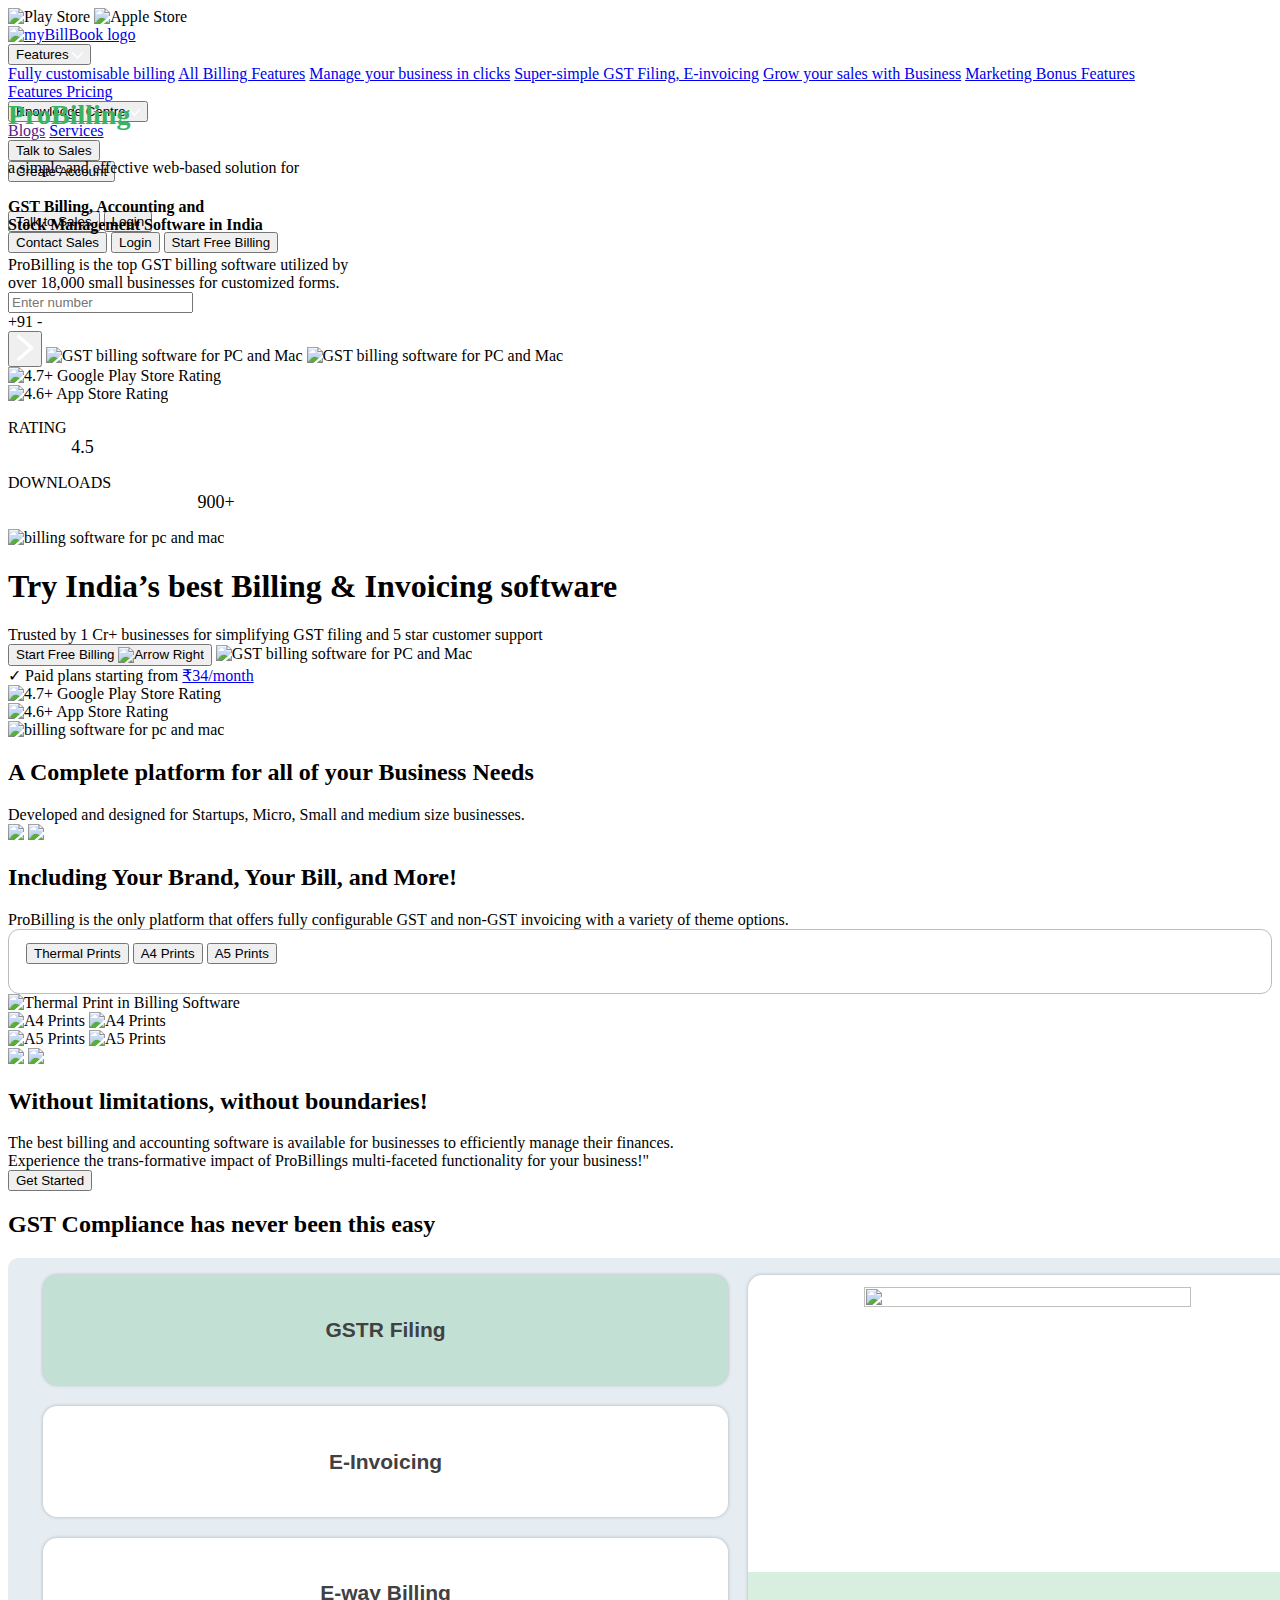
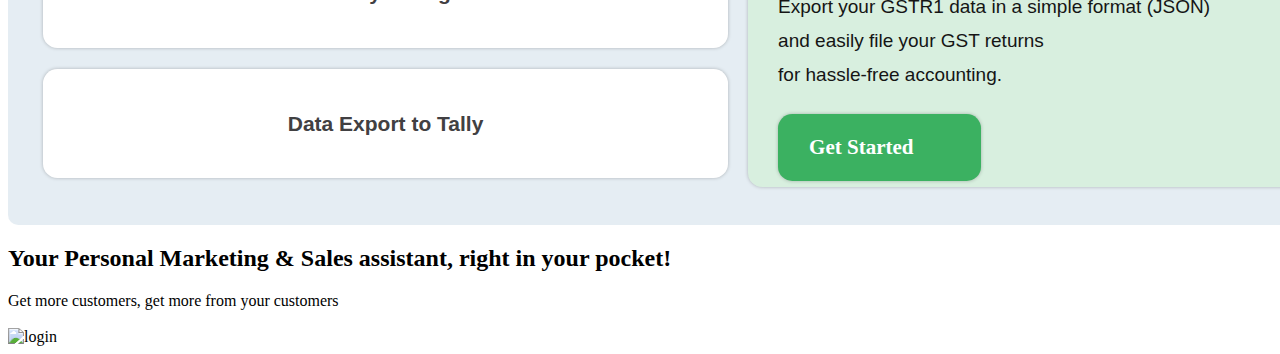
==== index.html @ 488f20be "fks" ====
<!DOCTYPE html>
<html lang="en">

<head>
  <script src="/static-assets/scripts/login-redirect.js"></script>
  <script type="module" src="/static-assets/scripts/landing-page-v2-script.js"></script>
  <script type="module" src="/static-assets/scripts/footer-v2-script.js"></script>
  <meta charset="utf-8" />
  <link rel="manifest" href="/static-assets/pwa-manifest.json" />
  <meta http-equiv="X-UA-Compatible" content="IE=edge" />
  <title>Promunim Billing </title>
  <meta name="description"
    content="Best GST Billing Software in India for Small Businesses. 1Cr+ Businesses created GST invoices with myBillBook GST invoicing software. Free Online Billing Software built for Bharat." />
  <meta name="google-site-verification" content="IKz7JJ_CT1ei3Myf6lYTJWq27xTfjzUxspXcVS-kMnQ" />
  <meta name="keywords"
    content="billing software, billing software free, billing software for pc, best billing software in India, online billing software, invoicing software, gst invoicing software, gst billing software, tally alternative" />
  <meta name="viewport" content="width=device-width, initial-scale=1" />
  <link rel="canonical" href="index.html" />
  <link rel="preconnect" href="https://cdn.branch.io" />
  <link rel="preconnect" href="https://cdn.amplitude.com" />
  <link rel="preconnect" href="https://cdn.rudderlabs.com" />
  <link rel="preconnect" href="https://fonts.googleapis.com" />
  <script type="text/javascript">
    // amplitude.getInstance().init("API_KEY");
  </script>

<!-- <link rel="stylesheet" href="https://cdn.jsdelivr.net/npm/bootstrap@4.4.1/dist/css/bootstrap.min.css" integrity="sha384-Vkoo8x4CGsO3+Hhxv8T/Q5PaXtkKtu6ug5TOeNV6gBiFeWPGFN9MuhOf23Q9Ifjh" crossorigin="anonymous"> -->
  <link rel="icon" type="image/x-icon" href="/static-assets/favicon.png" />
  <script src="https://js.pusher.com/5.1/pusher.min.js" async></script>
  <script>
    var domain = window.location.host;
    if (domain == "niobooks.in") {
      document.head.insertAdjacentHTML(
        "beforeEnd",
        '<meta name="robots" content="noindex" />'
      );
    }
  </script> 
  <link rel="stylesheet" href="static-assets/styles/landing-page-styles.css" />
  <link rel="stylesheet" href="static-assets/styles/common.css" />
  
  <!-- Start VWO Async SmartCode -->
  <link rel="preconnect" href="" />
  <!-- End VWO Async SmartCode -->
</head>

<body onload="bodyload()" id="page-container" class="landing-page-v2">
  <div id="accounting-container-v2">
    <div class="mobile-floating-cta">
      <a id="playstore-link-ab-test-mobile" class="mobile-cta-links" target="_blank"
        onclick="ctaAppDownload(); showLoginEvent('Playstore', '', 'main', 'sticky_button')">
        <img src="\assets\img\pngegg-01.png" alt="Play Store" />
      </a>
      <a class="mobile-cta-links" target="_blank"
        onclick="ctaAppDownload(); showLoginEvent('appstore', '', 'main', 'sticky_button')">
        <img width="10" src="\assets\img\pngegg-02 (1).png" alt="Apple Store" />
      </a>
    </div>

    <!-- ************header*************** -->

    <div id="header" class="header-container">

      <div class="header-section d-flex justify-content-space-between align-items-center">
        <div class="header-options">
          <div class="cursor-pointer d-flex align-items-center" onclick="navigateToHome()">
            <a href="index.html">
              <img src="\assets\img\Logo-01.png" alt="myBillBook logo" height="52px" width="126" />
            </a>
          </div>
          <div class="header-options-divider"></div>
          <div class="header-options-container" id="hamburger-container">
            <div class="dropdown d-sm-none">
              <button class="dropdown-btn">
                <span>Features</span>
                <svg width="11" height="7" viewBox="0 0 11 7" fill="none" xmlns="http://www.w3.org/2000/svg">
                  <path
                    d="M5.51342 5.12231C5.7128 4.89453 5.906 4.67051 6.10206 4.45025C7.18369 3.23345 8.26437 2.01665 9.34886 0.803614C9.53778 0.592487 9.74097 0.398014 9.93798 0.196557C9.96368 0.170233 9.99413 0.149819 10.0213 0.125107C10.1973 -0.0360586 10.3881 -0.0274631 10.5813 0.0713851C10.9087 0.238997 11.0591 0.589801 10.9787 0.976061C10.9606 1.06363 10.9211 1.13347 10.8669 1.19686C10.4657 1.66639 10.0703 2.14236 9.66388 2.60598C8.89203 3.48595 8.11733 4.36269 7.33787 5.23406C6.90246 5.72078 6.45753 6.19621 6.01307 6.67273C5.92694 6.76513 5.82844 6.84625 5.72755 6.91877C5.55481 7.04341 5.37494 7.01816 5.21981 6.88708C5.05992 6.7517 4.91097 6.59752 4.76822 6.43904C3.8184 5.38018 2.86953 4.32132 1.92542 3.25602C1.40102 2.66454 0.886134 2.06178 0.369823 1.46117C0.277507 1.35373 0.19899 1.23124 0.114286 1.11574C-0.0398932 0.90676 -0.024189 0.680053 0.0790729 0.459794C0.205176 0.190647 0.405515 0.0294816 0.681038 0.00262068C0.79001 -0.00812369 0.886134 0.0359282 0.96608 0.109527C1.145 0.274453 1.32678 0.437231 1.49143 0.619348C2.3161 1.53369 3.13601 2.45341 3.95592 3.37259C4.46033 3.93828 4.96189 4.5072 5.46488 5.0745C5.4763 5.08739 5.4901 5.09921 5.51342 5.12231Z"
                    fill="white" />
                </svg>

              </button>
              <div class="dropdown-menu">
                <a class="dropdown-item header-link cursor-pointer" href="#"
                  onclick="navLinkClicked(2); pushEvent('header','Customised Invoices', 'Features')">Fully customisable
                  billing</a>
                <a class="dropdown-item header-link cursor-pointer" href="#"
                  onclick="featureClicked('feature-biling'); navLinkClicked(4);  pushEvent('header','All-in-one Billing', 'Features')">All
                  Billing Features</a>
                <a class="dropdown-item header-link cursor-pointer" href="#"
                  onclick="featureClicked('feature-inventory-management'); navLinkClicked(4);  pushEvent('header','Inventory Management', 'Features')">Manage
                  your business in clicks</a>
                <a class="dropdown-item header-link cursor-pointer" href="#"
                  onclick="featureClicked('feature-business-management'); navLinkClicked(4); pushEvent('header','Business Management', 'Features')">Super-simple
                  GST Filing, E-invoicing</a>
                <a class="dropdown-item header-link cursor-pointer" href="#"
                  onclick="navLinkClicked(5); pushEvent('header','e-Invoicing & e-Way Billing', 'Features')">Grow your
                  sales with Business</a>
                <a class="dropdown-item header-link cursor-pointer" href="#"
                  onclick="navLinkClicked(6); pushEvent('header','Online Marketing', 'Features')">Marketing Bonus
                  Features</a>

              </div>
            </div>
            <a href="#" class="header-link cursor-pointer dropdown-btn d-md-none"
              onclick="navLinkClicked(4); pushEvent('d_landing_click','Features');">
              Features
            </a>
            <a href="https://staging.promunim.com/pricing" class="header-link cursor-pointer dropdown-btn">Pricing</a>
            <div class="dropdown">
              <button class="dropdown-btn">
                <span>Knowledge Centre</span>
                <svg width="11" height="7" viewBox="0 0 11 7" fill="none" xmlns="http://www.w3.org/2000/svg">
                  <path
                    d="M5.51342 5.12231C5.7128 4.89453 5.906 4.67051 6.10206 4.45025C7.18369 3.23345 8.26437 2.01665 9.34886 0.803614C9.53778 0.592487 9.74097 0.398014 9.93798 0.196557C9.96368 0.170233 9.99413 0.149819 10.0213 0.125107C10.1973 -0.0360586 10.3881 -0.0274631 10.5813 0.0713851C10.9087 0.238997 11.0591 0.589801 10.9787 0.976061C10.9606 1.06363 10.9211 1.13347 10.8669 1.19686C10.4657 1.66639 10.0703 2.14236 9.66388 2.60598C8.89203 3.48595 8.11733 4.36269 7.33787 5.23406C6.90246 5.72078 6.45753 6.19621 6.01307 6.67273C5.92694 6.76513 5.82844 6.84625 5.72755 6.91877C5.55481 7.04341 5.37494 7.01816 5.21981 6.88708C5.05992 6.7517 4.91097 6.59752 4.76822 6.43904C3.8184 5.38018 2.86953 4.32132 1.92542 3.25602C1.40102 2.66454 0.886134 2.06178 0.369823 1.46117C0.277507 1.35373 0.19899 1.23124 0.114286 1.11574C-0.0398932 0.90676 -0.024189 0.680053 0.0790729 0.459794C0.205176 0.190647 0.405515 0.0294816 0.681038 0.00262068C0.79001 -0.00812369 0.886134 0.0359282 0.96608 0.109527C1.145 0.274453 1.32678 0.437231 1.49143 0.619348C2.3161 1.53369 3.13601 2.45341 3.95592 3.37259C4.46033 3.93828 4.96189 4.5072 5.46488 5.0745C5.4763 5.08739 5.4901 5.09921 5.51342 5.12231Z"
                    fill="white" />
                </svg>
              </button>
              <div class="dropdown-menu" id="knowledge-center-menu">
                <a class="dropdown-item header-link cursor-pointer" href="">Blogs</a>
                <a class="dropdown-item header-link cursor-pointer"
                  href="https://staging.promunim.com/services">Services</a>
              </div>
            </div>
            <div class="mobile-cta">
              <a href="talk-to-sales.html"> <button>
                  Talk to Sales
                </button></a>
            </div>
            <div class="mobile-cta">
              <button class="create-account-button" onclick="navigateToCreateAccount()">
                Create Account
              </button>
            </div>
          </div>
        </div>
        <div class="header-options-hamburger" onclick="onClickHamburger()">
          <svg xmlns="http://www.w3.org/2000/svg" width="25" height="25" fill="white" class="bi bi-card-list"
            viewBox="0 0 16 16">
            <path
              d="M14.5 3a.5.5 0 0 1 .5.5v9a.5.5 0 0 1-.5.5h-13a.5.5 0 0 1-.5-.5v-9a.5.5 0 0 1 .5-.5zm-13-1A1.5 1.5 0 0 0 0 3.5v9A1.5 1.5 0 0 0 1.5 14h13a1.5 1.5 0 0 0 1.5-1.5v-9A1.5 1.5 0 0 0 14.5 2z" />
            <path
              d="M5 8a.5.5 0 0 1 .5-.5h7a.5.5 0 0 1 0 1h-7A.5.5 0 0 1 5 8m0-2.5a.5.5 0 0 1 .5-.5h7a.5.5 0 0 1 0 1h-7a.5.5 0 0 1-.5-.5m0 5a.5.5 0 0 1 .5-.5h7a.5.5 0 0 1 0 1h-7a.5.5 0 0 1-.5-.5m-1-5a.5.5 0 1 1-1 0 .5.5 0 0 1 1 0M4 8a.5.5 0 1 1-1 0 .5.5 0 0 1 1 0m0 2.5a.5.5 0 1 1-1 0 .5.5 0 0 1 1 0" />
          </svg>
        </div>
        <div class="header-actions" id="headerActions">
          <a href="https://webdeveloperkomal.github.io/promunim-billing1/talktosale.html"> <button onclick="bookDemo()"
              class="header-btn trial-button">
              Talk to Sales
            </button></a>
          <a href="https://webdeveloperkomal.github.io/promunim-billing1/login.html"> <button
              class="header-btn login-button"
              onclick="showLogin(false); showLoginEvent('Login/Register', 'login',trackingEventAttributeType, 'login')">
              Login
            </button></a>
        </div>
        <div class="header-actions-ab" id="headerActionsAB">
          <button onclick="bookDemo()" class="header-btn empty-button">
            Contact Sales
          </button>
          <button class="header-btn empty-button"
            onclick="showLogin(false); showLoginEvent('Login/Register', 'login',trackingEventAttributeType, 'login')">
            Login
          </button>
          <button class="header-btn login-button" onclick="navigateToCreateAccount()">
            Start Free Billing
          </button>
        </div>
      </div>
    </div>
    <!-- ************header*************** -->

    <div id="body" class="main-content">
      <!-- Hero -->
      <section id="hero" class="section-container hero-section">
        <div class="hero-container">
          <div class="hero-container-column-1" id="heroContainerColumn1">
            <p style="color: #3BB161; font-size: 28px; font-weight: 700; margin-top: -154px;"> ProBilling</p>
            <div class="gst-billing1"> a simple and effective web-based solution for</div>
            <!-- <div class="simple-smart1"> </div> -->
            <h4 class="gst-billing">
              GST Billing, Accounting and <br>
              Stock Management Software in India
            </h4>
            <div class="small-business">
              <span class=" gst-billing2">ProBilling is the top GST billing software utilized by <br>
                over 18,000 small businesses for customized forms.
            </div>
            <div class="input-button-container">
              <input type="number" class="form-control" placeholder="Enter number" maxlength="10" id="phone_number_1" />
              <div class="country-code-placeholder">+91 -</div>
              <button class="log-reg-btn">

                <svg width="18" height="27" viewBox="0 0 18 27" fill="none" xmlns="http://www.w3.org/2000/svg">
                  <path
                    d="M13.1027 13.7877C12.5532 13.3196 12.0128 12.866 11.4815 12.4057C8.54618 9.86621 5.61088 7.32898 2.68466 4.7828C2.17536 4.33926 1.70623 3.86221 1.22025 3.39967C1.15675 3.33934 1.1075 3.26784 1.04789 3.20416C0.659109 2.79078 0.679844 2.34277 0.918297 1.88917C1.32263 1.12052 2.16888 0.767471 3.10065 0.956283C3.31189 0.998738 3.48036 1.09147 3.63328 1.21883C4.76593 2.16066 5.91413 3.08908 7.03253 4.0432C9.15527 5.85535 11.2702 7.6742 13.3723 9.50423C14.5464 10.5265 15.6933 11.5711 16.8428 12.6146C17.0657 12.8168 17.2614 13.0481 17.4363 13.2849C17.737 13.6905 17.6761 14.1128 17.3598 14.477C17.0333 14.8524 16.6613 15.2021 16.279 15.5373C13.7247 17.7673 11.1705 19.995 8.60061 22.2116C7.17378 23.4428 5.71974 24.6517 4.27089 25.8639C4.0117 26.0806 3.71622 26.265 3.4376 26.4638C2.93348 26.8258 2.38659 26.7889 1.85526 26.5465C1.20599 26.2504 0.817214 25.7801 0.752417 25.1332C0.726498 24.8773 0.832765 24.6517 1.01031 24.464C1.40816 24.0439 1.80083 23.6171 2.24015 23.2305C4.44584 21.2944 6.66448 19.3694 8.88183 17.4444C10.2465 16.2601 11.6188 15.0826 12.9874 13.9017C13.0185 13.8748 13.047 13.8424 13.1027 13.7877Z"
                    fill="white" />
                </svg>

              </button>
              <img class="hero-mobile-web1" src="\assets\img\Group 34.png" alt="GST billing software for PC and Mac" />
              <img class="hero-mobile-web" src="\assets\img\0c49577caf3809c0fc7234f16ac79a0e.png"
                alt="GST billing software for PC and Mac" />
            </div>
            <div class="ratings">
              <img width="110" src="\assets\img\pngegg-02 (1).png" alt="4.7+ Google Play Store Rating">
              <div class="ratings-divider"></div>
              <img width="110" src="\assets\img\pngegg-01.png" alt="4.6+ App Store Rating">

              <!-- <div class="ratings-divider"></div>
                <img width="120" src="/static-assets/images/landing-page-v2/iso-certified.png" alt="ISO Certified Billing App" > -->
            </div>

            <div class="ratings1">
              <p>RATING <br> <span style="font-size: 18px; margin-left: 5%; color:  black; margin-top: 20px;">4.5</span>
              </p>
              <div class="ratings1-divider"></div>
              <div id="verticle-line"></div>
              <p>DOWNLOADS <br> <span style="font-size: 18px; color: black; margin-left: 15%;">900+</span></p>
            </div>
            <img class="hero-mobile-img" src="\assets\img\0c49577caf3809c0fc7234f16ac79a0e.png"
              alt="billing software for pc and mac" />
          </div>

          <div class="hero-container-column-1-ab" id="heroContainerColumn1AB">
            <h1 class="gst-billing">
              Try India’s best Billing & Invoicing software
            </h1>
            <div class="small-business">
              <span class="color-brand">Trusted by <span class="color-brand text-semi-bold">1 Cr+ businesses</span> for
                simplifying GST filing and <span class="color-brand text-semi-bold">5 star</span> customer support
              </span>
            </div>
            <div class="input-button-container">
              <button id="main-cta-hero-section" class="log-reg-btn" onclick="
                    showLogin(true, 'phone_number_1');
                    showLoginEvent('Login/Register', 'first_fold',trackingEventAttributeType, 'first_fold')
                  ">
                Start Free Billing
                <img src="/static-assets/icons/ic-arrow-narrow-right.svg" width="20" height="20" alt="Arrow Right" />
              </button>
              <img class="hero-mobile-web" src="\assets\img\Group 34.png" alt="GST billing software for PC and Mac" />
            </div>
            <span class="pricing-plan-cta-text">✓ Paid plans starting from <a
                href="\assets\img\0c49577caf3809c0fc7234f16ac79a0e.png">₹34/month</a></span>
            <div class="ratings">
              <img width="110" src="\assets\img\pngegg-02 (1).png" alt="4.7+ Google Play Store Rating">
              <div class="ratings-divider"></div>
              <img width="110" src="\assets\img\pngegg-01.png" alt="4.6+ App Store Rating">
              <!-- <div class="ratings-divider"></div>
                <img width="120" src="/static-assets/images/landing-page-v2/iso-certified.png" alt="ISO Certified Billing App" > -->
            </div>
            <img class="hero-mobile-img" src="\assets\img\0c49577caf3809c0fc7234f16ac79a0e.png"
              alt="billing software for pc and mac" />
          </div>
        </div>
      </section>

      <!-- Super Power Section -->
      <section id="super-power" class="section-container super-power-section">
        <div class="super-power-container">
          <div class="super-power-container-header-container">
            <h2 class="super-power-container-header">
              <span class="color-brand">A Complete platform for all of your Business Needs</span>
            </h2>
            <!-- <h2 class="super-power-container-header">
                <span class="color-brand">All</span> your business needs
              </h2> -->
            <div class="super-power-container-sub-header">
              Developed and designed for Startups, Micro, Small and medium size businesses.
            </div>
          </div>
        </div>

        <!-- <section id="hero" class="section-container hero-section"> -->
        <div class="div01">
          <img  loading="lazy" src="\assets\img\screen mockup 3.png" class="img" />

          <img loading="lazy" src="\assets\img\Rectangle.png" class="img1" />
          <style>

          </style>

        </div>


   

        <!-- </section> -->

        <!-- <div class="super-power-video-container" onclick="unmuteVideoIfPossible()">
            <video 
              id="super-power-video"
              loop
              type="video/mp4"
              preload="none"
              playsinline
              muted
            ></video>
            <div id="super-power-video-intersector"></div>
            <div class="super-power-video-overlay"></div>
            <div class="super-power-video-control">
              <img height="24" width="24" id="super-power-video-control-vol" src="\assets\img\0c49577caf3809c0fc7234f16ac79a0e.png" alt="mute" onclick="onClickVolumeControl(); event.stopPropagation();" loading="lazy">
              <img class="super-power-video-control-play" src="\assets\img\0c49577caf3809c0fc7234f16ac79a0e.png" alt="Play" onclick="videoPlayClick()" loading="lazy">
              <img class="super-power-video-control-pause" src="/static-assets/images/landing-page-v2/pause.webp" alt="Pause" onclick="videoPauseClick()" loading="lazy">
            </div>
          </div> -->
      </section>

      <section id="super-power" class="section-container super-power-section1">
        <div class="super-power-container">
          <div class="super-power-container-header-container">
            <h2 class="super-power-container-header">
              <span class="color-brand">Including Your Brand, Your Bill, and More!</span>
            </h2>
            <!-- <h2 class="super-power-container-header">
                <span class="color-brand">All</span> your business needs
              </h2> -->
            <div class="super-power-container-sub-header">ProBilling is the only platform that offers fully configurable GST and non-GST invoicing with a variety of 
              theme options.</div>
          </div>
        </div>
        <div class="div02">
          <div class="prints">
          <div style="border: 1px solid #bdbcbc; padding-left: 17px; padding-top: 1%;  height: 50px;  border-radius: 11px; background-color: #ffffff;">
            <button class="btn1" onclick="toggleDocument('thermalPrints')">Thermal Prints</button>
            <button class="btn1" onclick="toggleDocument('a4Prints')">A4 Prints</button>
            <button class="btn1" onclick="toggleDocument('a5Prints')">A5 Prints</button>
          </div>
         <div id="thermalPrints" class="document-container">
          <img data-platform="desktop" class="prints-img1" src="\assets\img\Frame 49.png" alt="Thermal Print in Billing Software"  />
        </div>

        <div id="a4Prints" class="row  document-container">
          <img data-platform="desktop" class="prints-img2" src="\assets\img\image 1.png" alt="A4 Prints"  />
          <img data-platform="desktop" class="prints-img3" src="\assets\img\image 1.png" alt="A4 Prints"  />
        </div>

        <div id="a5Prints" class="document-container">
          <img data-platform="desktop" class="prints-img4" src="\assets\img\Frame 50.png" alt="A5 Prints"  />
          <img data-platform="desktop" class="prints-img5" src="\assets\img\Frame 50.png" alt="A5 Prints"  />
        </div>
        </div>
          <img  loading="lazy" src="\assets\img\circleLeft.png" class="img01" />
          <img loading="lazy" src="\assets\img\circleRight.png" class="img02" />
        </div>
      </section>

      <section id="super-power" class="section-container super-power-section1">
        
        <div class="boundaries">
          <div class="super-power-container-boundaries">
            <div class="super-power-container-header-container-boundaries">
              <h2 class="super-power-container-header-boundaries">
                <span class="color-brand">Without limitations, without boundaries!</span>
              </h2>
              <div class="super-power-container-sub-header-boundaries">The best billing and accounting software is available for businesses to efficiently manage their finances. <br> Experience the trans-formative impact of ProBillings multi-faceted functionality for your business!"</div>
              <div class="super-power-container-sub-header-boundaries"></div>
            </div>
          </div>
          <button class="boundaries-btn">Get Started 
            
          </button>
       </div>
      </section>
    
      <section id="super-power" class="section-container super-power-section1">
        <div class="super-power-container">
          <div class="super-power-container-header-container">
            <h2 class="super-power-container-header">
              <span class="color-brand" style="margin-top: -50px;">GST Compliance has never been this easy</span>
            </h2>
          </div>
        </div>
         <div class="Compliance">
        <div class="Compliance-2">
          <div class="Compliance-3">
            <div class="column">
              <div class="Compliance-4">
                <div onclick="showDiv(1)"  class="Compliance-5">GSTR Filing</div>
                <div onclick="showDiv(2)" class="Compliance-6">E-Invoicing</div>
                <div onclick="showDiv(3)" class="Compliance-7">E-way Billing</div>
                <div onclick="showDiv(4)" class="Compliance-8">Data Export to Tally</div>
              </div>
            </div>


            <div class="column-2" id="div1">
              <div class="Compliance-9">
                <img
                  loading="lazy"
                  src="\assets\img\image 1.png"
                  class="Compliance-img"
                />
                <div class="Compliance-10">
                  <div class="Compliance-11">
                    Export your GSTR1 data in a simple format (JSON) and easily file
                    your GST returns
                    <br />
                    for hassle-free accounting.
                  </div>
                  <div class="Compliance-12">
                    <div class="dCompliance iv-13">Get Started</div>
                    <img
                      loading="lazy"
                      src="https://cdn.builder.io/api/v1/image/assets/TEMP/bfe12396fefa1389ddc973f446f825ae4291f4cb1e17a5c5c35fc3f4c39a58f7?"
                      class="Compliance-img2"
                    />
                  </div>
                </div>
              </div>
            </div>


            <div class="column-2" id="div2" style="display: none;">
              <div class="Compliance-9">
                <img
                  loading="lazy"
                  src="\assets\img\Screenshot 2024-04-25 182918.png"
                  class="Compliance-img"
                />
                <div class="Compliance-10">
                  <div class="Compliance-11">
                  Efficiently generate e-Invoices in a single click with automatic GATR1 reconciliation ,
                   and conveniently cancel e-Invoices directly through myBillBook for seamless e-Invoicing.
                  </div>
                  <div class="Compliance-12">
                    <div class="dCompliance iv-13">Get Started</div>
                    <img
                      loading="lazy"
                      src="https://cdn.builder.io/api/v1/image/assets/TEMP/bfe12396fefa1389ddc973f446f825ae4291f4cb1e17a5c5c35fc3f4c39a58f7?"
                      class="Compliance-img2"
                    />
                  </div>
                </div>
              </div>
            </div>


            <div class="column-2" id="div3" style="display: none;">
              <div class="Compliance-9">
                <img
                  loading="lazy"
                  src="\assets\img\Frame 491.png"
                  class="Compliance-img"
                />
                <div class="Compliance-10">
                  <div class="Compliance-11">
                    Easily generate and download E-way bills in less then  30 seconds by adding vehicle details for smooth transportation.
                   
                  </div>
                  <div class="Compliance-12">
                    <div class="dCompliance iv-13">Get Started</div>
                    <img
                      loading="lazy"
                      src="https://cdn.builder.io/api/v1/image/assets/TEMP/bfe12396fefa1389ddc973f446f825ae4291f4cb1e17a5c5c35fc3f4c39a58f7?"
                      class="Compliance-img2"
                    />
                  </div>
                </div>
              </div>
            </div>


            <div class="column-2" id="div4" style="display: none;">
              <div class="Compliance-9">
                <img
                  loading="lazy"
                  src="\assets\img\Screenshot 2024-04-25 183006.png"
                  class="Compliance-img"
                />
                <div class="Compliance-10">
                  <div class="Compliance-11">
                    Export your GSTR1 data in a simple format (JSON) and easily file
                    your GST returns
                    <br />
                    for hassle-free accounting.
                  </div>
                  <div class="Compliance-12">
                    <div class="dCompliance iv-13">Get Started</div>
                    <img
                      loading="lazy"
                      src="https://cdn.builder.io/api/v1/image/assets/TEMP/bfe12396fefa1389ddc973f446f825ae4291f4cb1e17a5c5c35fc3f4c39a58f7?"
                      class="Compliance-img2"
                    />
                  </div>
                </div>
              </div>
            </div>


          </div>
        </div>
        </div>
      </section>
      <style>
        .Compliance{
          border-radius: 10px;
          background-color: rgba(0, 76, 140, 0.1);
          display: flex;
          margin-top: 0px;
          width: 100%;
          max-width: 1316px;
          flex-direction: column;
          padding: 17px 35px 38px;
        }
        @media (max-width: 991px) {
          .Compliance  {
            max-width: 100%;
            margin-top: 40px;
            padding: 0 20px;
          }
        }
        .Compliance-2 {
        }
        @media (max-width: 991px) {
          .Compliance-2 {
            max-width: 100%;
          }
        }
        .Compliance-3 {
          gap: 20px;
          display: flex;
        }
        @media (max-width: 991px) {
          .Compliance-3 {
            flex-direction: column;
            align-items: stretch;
            gap: 0px;
          }
        }
        .column {
          display: flex;
          flex-direction: column;
          line-height: normal;
          width: 23%;
          margin-left: 0px;
        }
        @media (max-width: 991px) {
          .column {
            width: 100%;
          }
        }
        .Compliance-4 {
          display: flex;
          flex-grow: 1;
          flex-direction: column;
          font-size: 21px;
          color: #414042;
          font-weight: 600;
          text-align: center;
          line-height: 150%;
        }
        @media (max-width: 991px) {
          .Compliance-4 {
            margin-top: 21px;
          }
        }
        .Compliance-5 {
          font-family: Comfortaa, sans-serif;
          border-radius: 14.317px;
          box-shadow: 0px 0px 3.818px 0px rgba(0, 0, 0, 0.25);
          background-color: rgba(59, 177, 97, 0.2);
          align-items: center;
          justify-content: center;
          padding: 39px 60px;
        }
        @media (max-width: 991px) {
          .Compliance-5 {
            padding: 0 20px;
          }
        }
        .Compliance-6 {
          font-family: Comfortaa, sans-serif;
          border-radius: 14.317px;
          box-shadow: 0px 0px 3.818px 0px rgba(0, 0, 0, 0.25);
          background-color: #fff;
          margin-top: 21px;
          align-items: center;
          white-space: nowrap;
          justify-content: center;
          padding: 40px 60px;
        }
        @media (max-width: 991px) {
          .Compliance-6 {
            white-space: initial;
            padding: 0 20px;
          }
        }
        .Compliance-7 {
          font-family: Comfortaa, sans-serif;
          border-radius: 14.317px;
          box-shadow: 0px 0px 3.818px 0px rgba(0, 0, 0, 0.25);
          background-color: #fff;
          margin-top: 21px;
          align-items: center;
          justify-content: center;
          padding: 39px 60px;
        }
        @media (max-width: 991px) {
          .Compliance-7 {
            padding: 0 20px;
          }
        }
        .Compliance-8 {
          font-family: Comfortaa, sans-serif;
          border-radius: 14.317px;
          box-shadow: 0px 0px 3.818px 0px rgba(0, 0, 0, 0.25);
          background-color: #fff;
          margin-top: 21px;
          justify-content: center;
          padding: 39px 33px;
        }
        @media (max-width: 991px) {
          .Compliance-8 {
            padding: 0 20px;
          }
        }
        .column-2 {
          display: flex;
          flex-direction: column;
          line-height: normal;
          width: 77%;
          margin-left: 20px;
        }
        @media (max-width: 991px) {
          .column-2 {
            width: 100%;
          }
        }
        .Compliance-9 {
          border-radius: 14.317px;
          box-shadow: 0px 0px 3.818px 0px rgba(0, 0, 0, 0.25);
          background-color: #fff;
          display: flex;
          flex-grow: 1;
          padding-top: 12px;
          flex-direction: column;
          width: 100%;
        }
        @media (max-width: 991px) {
          .Compliance-9 {
            max-width: 100%;
            margin-top: 22px;
          }
        }
        .Compliance-img {
          aspect-ratio: 1.15;
          object-fit: auto;
          object-position: center;
          width: 327px;
          align-self: center;
          max-width: 100%;
        }
        .Compliance-10 {
          border-radius: 0px 0px 14.317px 14.317px;
          background-color: rgba(59, 177, 97, 0.2);
          display: flex;
          flex-direction: column;
          align-items: start;
          padding: 18px 80px 6px 30px;
        }
        @media (max-width: 991px) {
          .Compliance-10 {
            max-width: 100%;
            padding: 0 20px;
          }
        }
        .Compliance-11 {
          color: #151515;
          font: 500 19px/34px Comfortaa, sans-serif;
        }
        @media (max-width: 991px) {
          .Compliance-11 {
            max-width: 100%;
          }
        }
        .Compliance-12 {
          border-radius: 14.317px;
          box-shadow: 0px 0px 3.818px 0px rgba(0, 0, 0, 0.25);
          background-color: #3bb161;
          display: flex;
          margin-top: 22px;
          gap: 20px;
          font-size: 21px;
          color: #fff;
          font-weight: 700;
          line-height: 150%;
          padding: 18px 31px;
        }
        @media (max-width: 991px) {
          .Compliance-12 {
            padding: 0 20px;
          }
        }
        .Compliance-13 {
          font-family: Comfortaa, sans-serif;
          flex-grow: 1;
          flex-basis: auto;
          margin: auto 0;
        }
        .Compliance-img2 {
          aspect-ratio: 0.68;
          object-fit: auto;
          object-position: center;
          width: 17px;
          fill: #fff;
        }
      </style>
      

      <section id="super-power" class="section-container super-power-section1">

        <div class="super-power-container-pocket">
          <div class="super-power-container-header-container-pocket">
            <h2 class="super-power-container-header-pocket">
              <span class="color-brand">Your Personal Marketing & Sales assistant, right in your pocket!</span>
            </h2>
            <div class="super-power-container-sub-header-pocket">Get more customers, get more from your customers</div>
          </div>
        </div>

        <img src="assets/img/Group 755.png" alt="">

        <!-- <div class="customers">
          <div class="customers-2">
            <div class="column">
              <div class="customers-3">
                <div class="customers-4">
                  <div class="customers-5">
                    <img
                      loading="lazy"
                      src=""
                      class="customers-img"
                    />
                    <div class="customers-6">
                      WhatsApp & SMS
                      <br />
                      Marketing
                    </div>
                  </div>
                  <div class="customers-7">
                    <img
                      loading="lazy"
                      srcset="..."
                      class="customers-img1"
                    />
                    <div class="customers-8">
                      Loyalty & Rewards
                      <br />
                      Program
                    </div>
                  </div>
                </div>
                <div class="customers-9">
                  <div class="customers-10">
                    <div class="column-2">
                      <div class="dcustomersiv-11">
                        <div class="customers-12">
                          <img
                            loading="lazy"
                            srcset="..."
                            class="customers-img2"
                          />
                          <div class="customers-13">Online Store & Digital Catalogue</div>
                        </div>
                        <div class="customers-14">
                          <img
                            loading="lazy"
                            srcset="..."
                            class="customers-img3"
                          />
                          <div class="customers-15">Service Reminders & CRM</div>
                        </div>
                      </div>
                    </div>
                    <div class="column-3">
                      <div class="customers-16">
                        <div class="customers-17">
                          <img
                            loading="lazy"
                            srcset="..."
                            class="customers-img4"
                          />
                          <div class="customers-18">
                            Personalized
                            <br />
                            Greetings
                          </div>
                        </div>
                        <div class="customers-19">
                          <img
                            loading="lazy"
                            srcset="..."
                            class="customers-img5"
                          />
                          <div class="customers-20">Professional Business Cards</div>
                        </div>
                      </div>
                    </div>
                  </div>
                </div>
              </div>
            </div>
            <div class="column-4">
              <div class="customers-21">
                <div class="customers-22">
                  <img
                    loading="lazy"
                    srcset="..."
                    class="customersimg"
                  />
                  <div class="customers-23">
                    Loyalty & Rewards
                    <br />
                    Program
                  </div>
                </div>
                <div class="customers-24">
                  <img
                    loading="lazy"
                    srcset="..."
                    class="customers-img6"
                  />
                  <div class="customers-25">
                    Personalized
                    <br />
                    Greetings
                  </div>
                </div>
                <div class="customers-26">
                  <img
                    loading="lazy"
                    srcset="..."
                    class="customers-img7"
                  />
                  <div class="customers-27">Professional Business Cards</div>
                </div>
              </div>
            </div>
          </div>
        </div> -->
        <style>
          .customers {
            border-radius: 10px;
            background-color: rgba(59, 177, 97, 0.15);
            margin-top: 44px;
            width: 1316px;
            max-width: 100%;
            padding: 15px 49px 27px;
          }
          @media (max-width: 991px) {
            .customers {
              margin-top: 40px;
              padding: 0 20px;
            }
          }
          .customers-2 {
            gap: 20px;
            display: flex;
          }
          @media (max-width: 991px) {
            .customers-2 {
              flex-direction: column;
              align-items: stretch;
              gap: 0px;
            }
          }
          .column {
            display: flex;
            flex-direction: column;
            line-height: normal;
            width: 76%;
            margin-left: 0px;
          }
          @media (max-width: 991px) {
            .column {
              width: 100%;
            }
          }
          .customers-3 {
            display: flex;
            flex-grow: 1;
            flex-direction: column;
          }
          @media (max-width: 991px) {
            .customers-3 {
              max-width: 100%;
              margin-top: 40px;
            }
          }
          .customers-4 {
            display: flex;
            width: 100%;
            gap: 20px;
            font-size: 20px;
            color: #151515;
            font-weight: 600;
            line-height: 28px;
          }
          @media (max-width: 991px) {
            .customers-4 {
              max-width: 100%;
              flex-wrap: wrap;
            }
          }
          .customers-5 {
            display: flex;
            gap: 20px;
            justify-content: space-between;
            flex: 1;
          }
          .customers-img {
            aspect-ratio: 1;
            object-fit: auto;
            object-position: center;
            width: 65px;
            border-radius: 10px;
          }
          .customers-6 {
            font-family: Comfortaa, sans-serif;
            margin: auto 0;
          }
          .customers-7 {
            display: flex;
            gap: 20px;
            justify-content: space-between;
            flex: 1;
          }
          .customers-8 {
            font-family: Comfortaa, sans-serif;
            margin: auto 0;
          }
          .customers-9 {
            margin-top: 140px;
          }
          @media (max-width: 991px) {
            .customers-9 {
              max-width: 100%;
              padding-right: 20px;
              margin-top: 40px;
            }
          }
          .customers-10 {
            gap: 20px;
            display: flex;
          }
          @media (max-width: 991px) {
            .customers-10 {
              flex-direction: column;
              align-items: stretch;
              gap: 0px;
            }
          }
          .column-2 {
            display: flex;
            flex-direction: column;
            line-height: normal;
            width: 62%;
            margin-left: 0px;
          }
          @media (max-width: 991px) {
            .column-2 {
              width: 100%;
            }
          }
          .customers-11 {
            display: flex;
            flex-grow: 1;
            flex-direction: column;
            font-size: 20px;
            color: #151515;
            font-weight: 600;
            line-height: 28px;
          }
          @media (max-width: 991px) {
            .customers-11 {
              margin-top: 40px;
            }
          }
          .customers-12 {
            display: flex;
            gap: 20px;
            justify-content: space-between;
          }
          .customers-img2 {
            aspect-ratio: 0.98;
            object-fit: auto;
            object-position: center;
            width: 65px;
            border-radius: 10px;
          }
          .customers-13 {
            font-family: Comfortaa, sans-serif;
            width: 254px;
            margin: auto 0;
          }
          .customers-14 {
            display: flex;
            margin-top: 139px;
            gap: 20px;
            justify-content: space-between;
          }
          @media (max-width: 991px) {
            .customers-14 {
              margin-top: 40px;
            }
          }
          .customers-img3 {
            aspect-ratio: 0.98;
            object-fit: auto;
            object-position: center;
            width: 65px;
            border-radius: 10px;
          }
          .customers-15 {
            font-family: Comfortaa, sans-serif;
            margin: auto 0;
          }
          .column-3 {
            display: flex;
            flex-direction: column;
            line-height: normal;
            width: 38%;
            margin-left: 20px;
          }
          @media (max-width: 991px) {
            .column-3 {
              width: 100%;
            }
          }
          .customers-16 {
            display: flex;
            flex-grow: 1;
            flex-direction: column;
            font-size: 20px;
            color: #151515;
            font-weight: 600;
            line-height: 28px;
          }
          @media (max-width: 991px) {
            .customers-16 {
              margin-top: 40px;
            }
          }
          .customers-17 {
            display: flex;
            gap: 20px;
            justify-content: space-between;
          }
          .customers-img4 {
            aspect-ratio: 0.98;
            object-fit: auto;
            object-position: center;
            width: 65px;
            border-radius: 10px;
          }
          .customers-18 {
            font-family: Comfortaa, sans-serif;
            margin: auto 0;
          }
          .customers-19 {
            display: flex;
            margin-top: 139px;
            gap: 20px;
            justify-content: space-between;
          }
          @media (max-width: 991px) {
            .customers-19 {
              margin-top: 40px;
            }
          }
          .customers-img5 {
            aspect-ratio: 0.98;
            object-fit: auto;
            object-position: center;
            width: 65px;
            border-radius: 10px;
          }
          .customers-20 {
            font-family: Comfortaa, sans-serif;
            margin: auto 0;
          }
          .column-4 {
            display: flex;
            flex-direction: column;
            line-height: normal;
            width: 24%;
            margin-left: 20px;
          }
          @media (max-width: 991px) {
            .column-4 {
              width: 100%;
            }
          }
          .customers-21 {
            display: flex;
            flex-grow: 1;
            flex-direction: column;
            font-size: 20px;
            color: #151515;
            font-weight: 600;
            line-height: 28px;
          }
          @media (max-width: 991px) {
            .customers-21 {
              margin-top: 40px;
            }
          }
          .customers-22 {
            display: flex;
            gap: 20px;
            justify-content: space-between;
          }
          .customers-23 {
            font-family: Comfortaa, sans-serif;
            margin: auto 0;
          }
          .customers-24 {
            display: flex;
            margin-top: 140px;
            gap: 20px;
            justify-content: space-between;
          }
          @media (max-width: 991px) {
            .customers-24 {
              margin-top: 40px;
            }
          }
          .customers-img6 {
            aspect-ratio: 0.98;
            object-fit: auto;
            object-position: center;
            width: 65px;
            border-radius: 10px;
          }
          .customers-25 {
            font-family: Comfortaa, sans-serif;
            margin: auto 0;
          }
          .customers-26 {
            display: flex;
            margin-top: 139px;
            gap: 20px;
            justify-content: space-between;
          }
          @media (max-width: 991px) {
            .customers-26 {
              margin-top: 40px;
            }
          }
          .customers-img7 {
            aspect-ratio: 0.98;
            object-fit: auto;
            object-position: center;
            width: 65px;
            border-radius: 10px;
          }
          .customers-27 {
            font-family: Comfortaa, sans-serif;
            margin: auto 0;
          }
        </style>
        


      </section>


      <div class="login-backdrop d-none-imp" id="login_backdrop_id"></div>
      <div id="login_container_id" class="login animate__animated animate__fadeInRightBig animate__faster d-none-imp">
        <div class="login-icon-container">
          <img data-src="/static-assets/images/landing-page/login.webp" height="24" onclick="login()" alt="login"
            class="cursor-pointer" />
        </div>
      </div>

      <script>
        function toggleDocument(documentId) {
          var documents = document.querySelectorAll('.document-container');
          var buttons = document.querySelectorAll('.btn1');
          
          documents.forEach(function(document) {
            document.classList.remove('active');
          });
          
          buttons.forEach(function(button) {
            button.classList.remove('active');
          });
          
          var activeDocument = document.getElementById(documentId);
          activeDocument.classList.add('active');
          
          var activeButton = document.querySelector('[onclick="toggleDocument(\'' + documentId + '\')"]');
          activeButton.classList.add('active');
        }

            function showDiv(divNum) {
        // Hide all divs
        for (var i = 1; i <= 4; i++) {
            document.getElementById('div' + i).style.display = 'none';
        }

        // Show the selected div
        document.getElementById('div' + divNum).style.display = 'block';
    }
        </script>
</body>

</html>
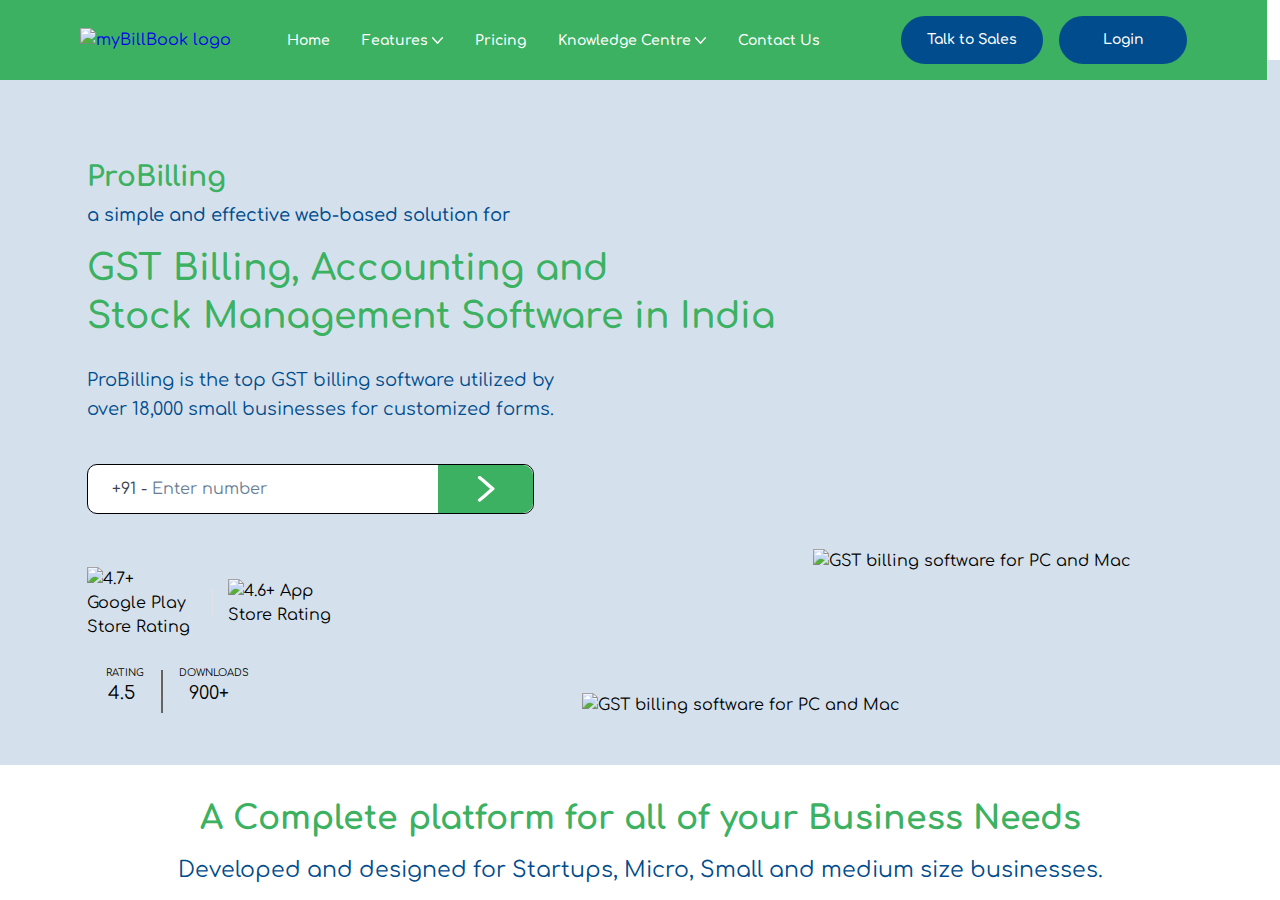
==== commit 321e97ff: "first commit" ====
--- a/index.html
+++ b/index.html
@@ -2,11 +2,12 @@
 <html lang="en">
 
 <head>
-  <script src="/static-assets/scripts/login-redirect.js"></script>
-  <script type="module" src="/static-assets/scripts/landing-page-v2-script.js"></script>
-  <script type="module" src="/static-assets/scripts/footer-v2-script.js"></script>
+  <script src="static-assets/scripts/login-redirect.js"></script>
+  <script type="module" src="static-assets/scripts/landing-page-v2-script.js"></script>
+  <script type="module" src="static-assets/scripts/footer-v2-script.js"></script>
+  <link href='https://fonts.googleapis.com/css?family=Comfortaa' rel='stylesheet'>
   <meta charset="utf-8" />
-  <link rel="manifest" href="/static-assets/pwa-manifest.json" />
+  <link rel="manifest" href="static-assets/pwa-manifest.json" />
   <meta http-equiv="X-UA-Compatible" content="IE=edge" />
   <title>Promunim Billing </title>
   <meta name="description"
@@ -24,8 +25,8 @@
     // amplitude.getInstance().init("API_KEY");
   </script>
 
-<!-- <link rel="stylesheet" href="https://cdn.jsdelivr.net/npm/bootstrap@4.4.1/dist/css/bootstrap.min.css" integrity="sha384-Vkoo8x4CGsO3+Hhxv8T/Q5PaXtkKtu6ug5TOeNV6gBiFeWPGFN9MuhOf23Q9Ifjh" crossorigin="anonymous"> -->
-  <link rel="icon" type="image/x-icon" href="/static-assets/favicon.png" />
+  <!-- <link rel="stylesheet" href="https://cdn.jsdelivr.net/npm/bootstrap@4.4.1/dist/css/bootstrap.min.css" integrity="sha384-Vkoo8x4CGsO3+Hhxv8T/Q5PaXtkKtu6ug5TOeNV6gBiFeWPGFN9MuhOf23Q9Ifjh" crossorigin="anonymous"> -->
+  <link rel="icon" type="image/x-icon" href="assets/img/favicon.png" />
   <script src="https://js.pusher.com/5.1/pusher.min.js" async></script>
   <script>
     var domain = window.location.host;
@@ -35,10 +36,10 @@
         '<meta name="robots" content="noindex" />'
       );
     }
-  </script> 
+  </script>
   <link rel="stylesheet" href="static-assets/styles/landing-page-styles.css" />
   <link rel="stylesheet" href="static-assets/styles/common.css" />
-  
+
   <!-- Start VWO Async SmartCode -->
   <link rel="preconnect" href="" />
   <!-- End VWO Async SmartCode -->
@@ -49,11 +50,11 @@
     <div class="mobile-floating-cta">
       <a id="playstore-link-ab-test-mobile" class="mobile-cta-links" target="_blank"
         onclick="ctaAppDownload(); showLoginEvent('Playstore', '', 'main', 'sticky_button')">
-        <img src="\assets\img\pngegg-01.png" alt="Play Store" />
+        <img src="assets/img/pngegg-01.png" alt="Play Store" />
       </a>
       <a class="mobile-cta-links" target="_blank"
         onclick="ctaAppDownload(); showLoginEvent('appstore', '', 'main', 'sticky_button')">
-        <img width="10" src="\assets\img\pngegg-02 (1).png" alt="Apple Store" />
+        <img width="10" src="assets/img/pngegg-02 (1).png" alt="Apple Store" />
       </a>
     </div>
 
@@ -65,11 +66,15 @@
         <div class="header-options">
           <div class="cursor-pointer d-flex align-items-center" onclick="navigateToHome()">
             <a href="index.html">
-              <img src="\assets\img\Logo-01.png" alt="myBillBook logo" height="52px" width="126" />
+              <img src="assets/img/Logo-01.png" alt="myBillBook logo" height="52px" width="126" />
             </a>
           </div>
           <div class="header-options-divider"></div>
+
           <div class="header-options-container" id="hamburger-container">
+
+            <a href="index.html" class="header-link cursor-pointer dropdown-btn">Home</a>
+
             <div class="dropdown d-sm-none">
               <button class="dropdown-btn">
                 <span>Features</span>
@@ -99,14 +104,16 @@
                 <a class="dropdown-item header-link cursor-pointer" href="#"
                   onclick="navLinkClicked(6); pushEvent('header','Online Marketing', 'Features')">Marketing Bonus
                   Features</a>
-
-              </div>
-            </div>
+              </div>
+            </div>
+
             <a href="#" class="header-link cursor-pointer dropdown-btn d-md-none"
               onclick="navLinkClicked(4); pushEvent('d_landing_click','Features');">
               Features
             </a>
-            <a href="https://staging.promunim.com/pricing" class="header-link cursor-pointer dropdown-btn">Pricing</a>
+
+            <a href="#" class="header-link cursor-pointer dropdown-btn">Pricing</a>
+
             <div class="dropdown">
               <button class="dropdown-btn">
                 <span>Knowledge Centre</span>
@@ -118,15 +125,18 @@
               </button>
               <div class="dropdown-menu" id="knowledge-center-menu">
                 <a class="dropdown-item header-link cursor-pointer" href="">Blogs</a>
-                <a class="dropdown-item header-link cursor-pointer"
-                  href="https://staging.promunim.com/services">Services</a>
-              </div>
-            </div>
+                <a class="dropdown-item header-link cursor-pointer" href="#">Services</a>
+              </div>
+            </div>
+
+            <a href="contactus.html" class="header-link cursor-pointer dropdown-btn">Contact Us</a>
+
             <div class="mobile-cta">
               <a href="talk-to-sales.html"> <button>
                   Talk to Sales
                 </button></a>
             </div>
+
             <div class="mobile-cta">
               <button class="create-account-button" onclick="navigateToCreateAccount()">
                 Create Account
@@ -144,8 +154,7 @@
           </svg>
         </div>
         <div class="header-actions" id="headerActions">
-          <a href="https://webdeveloperkomal.github.io/promunim-billing1/talktosale.html"> <button onclick="bookDemo()"
-              class="header-btn trial-button">
+          <a href="talk-to-sales.html"> <button onclick="bookDemo()" class="header-btn trial-button">
               Talk to Sales
             </button></a>
           <a href="https://webdeveloperkomal.github.io/promunim-billing1/login.html"> <button
@@ -168,6 +177,7 @@
         </div>
       </div>
     </div>
+
     <!-- ************header*************** -->
 
     <div id="body" class="main-content">
@@ -189,6 +199,8 @@
             <div class="input-button-container">
               <input type="number" class="form-control" placeholder="Enter number" maxlength="10" id="phone_number_1" />
               <div class="country-code-placeholder">+91 -</div>
+              <!-- <img src="assets/img/Rectangle 62.png" alt="" class="india"
+                  width="25.67px" height="19.97"> -->
               <button class="log-reg-btn">
 
                 <svg width="18" height="27" viewBox="0 0 18 27" fill="none" xmlns="http://www.w3.org/2000/svg">
@@ -198,14 +210,14 @@
                 </svg>
 
               </button>
-              <img class="hero-mobile-web1" src="\assets\img\Group 34.png" alt="GST billing software for PC and Mac" />
-              <img class="hero-mobile-web" src="\assets\img\0c49577caf3809c0fc7234f16ac79a0e.png"
+              <img class="hero-mobile-web1" src="assets/img/Group 34.png" alt="GST billing software for PC and Mac" />
+              <img class="hero-mobile-web" src="assets/img/0c49577caf3809c0fc7234f16ac79a0e.png"
                 alt="GST billing software for PC and Mac" />
             </div>
             <div class="ratings">
-              <img width="110" src="\assets\img\pngegg-02 (1).png" alt="4.7+ Google Play Store Rating">
+              <img width="110" src="assets/img/pngegg-02 (1).png" alt="4.7+ Google Play Store Rating">
               <div class="ratings-divider"></div>
-              <img width="110" src="\assets\img\pngegg-01.png" alt="4.6+ App Store Rating">
+              <img width="110" src="assets/img/pngegg-01.png" alt="4.6+ App Store Rating">
 
               <!-- <div class="ratings-divider"></div>
                 <img width="120" src="/static-assets/images/landing-page-v2/iso-certified.png" alt="ISO Certified Billing App" > -->
@@ -218,7 +230,7 @@
               <div id="verticle-line"></div>
               <p>DOWNLOADS <br> <span style="font-size: 18px; color: black; margin-left: 15%;">900+</span></p>
             </div>
-            <img class="hero-mobile-img" src="\assets\img\0c49577caf3809c0fc7234f16ac79a0e.png"
+            <img class="hero-mobile-img" src="assets/img/0c49577caf3809c0fc7234f16ac79a0e.png"
               alt="billing software for pc and mac" />
           </div>
 
@@ -239,18 +251,18 @@
                 Start Free Billing
                 <img src="/static-assets/icons/ic-arrow-narrow-right.svg" width="20" height="20" alt="Arrow Right" />
               </button>
-              <img class="hero-mobile-web" src="\assets\img\Group 34.png" alt="GST billing software for PC and Mac" />
+              <img class="hero-mobile-web" src="assets/img/Group 34.png" alt="GST billing software for PC and Mac" />
             </div>
             <span class="pricing-plan-cta-text">✓ Paid plans starting from <a
-                href="\assets\img\0c49577caf3809c0fc7234f16ac79a0e.png">₹34/month</a></span>
+                href="assets/img/0c49577caf3809c0fc7234f16ac79a0e.png">₹34/month</a></span>
             <div class="ratings">
-              <img width="110" src="\assets\img\pngegg-02 (1).png" alt="4.7+ Google Play Store Rating">
+              <img width="110" src="assets/img/pngegg-02 (1).png" alt="4.7+ Google Play Store Rating">
               <div class="ratings-divider"></div>
-              <img width="110" src="\assets\img\pngegg-01.png" alt="4.6+ App Store Rating">
+              <img width="110" src="assets/img/pngegg-01.png" alt="4.6+ App Store Rating">
               <!-- <div class="ratings-divider"></div>
                 <img width="120" src="/static-assets/images/landing-page-v2/iso-certified.png" alt="ISO Certified Billing App" > -->
             </div>
-            <img class="hero-mobile-img" src="\assets\img\0c49577caf3809c0fc7234f16ac79a0e.png"
+            <img class="hero-mobile-img" src="assets/img/0c49577caf3809c0fc7234f16ac79a0e.png"
               alt="billing software for pc and mac" />
           </div>
         </div>
@@ -274,20 +286,14 @@
 
         <!-- <section id="hero" class="section-container hero-section"> -->
         <div class="div01">
-          <img  loading="lazy" src="\assets\img\screen mockup 3.png" class="img" />
-
-          <img loading="lazy" src="\assets\img\Rectangle.png" class="img1" />
+          <img loading="lazy" src="assets/img/screen mockup 3.png" class="img" />
+          <img loading="lazy" src="assets/img/Rectangle.png" class="img1" />
           <style>
-
           </style>
 
         </div>
 
-
-   
-
         <!-- </section> -->
-
         <!-- <div class="super-power-video-container" onclick="unmuteVideoIfPossible()">
             <video 
               id="super-power-video"
@@ -300,14 +306,16 @@
             <div id="super-power-video-intersector"></div>
             <div class="super-power-video-overlay"></div>
             <div class="super-power-video-control">
-              <img height="24" width="24" id="super-power-video-control-vol" src="\assets\img\0c49577caf3809c0fc7234f16ac79a0e.png" alt="mute" onclick="onClickVolumeControl(); event.stopPropagation();" loading="lazy">
-              <img class="super-power-video-control-play" src="\assets\img\0c49577caf3809c0fc7234f16ac79a0e.png" alt="Play" onclick="videoPlayClick()" loading="lazy">
+              <img height="24" width="24" id="super-power-video-control-vol" src="assets/img/0c49577caf3809c0fc7234f16ac79a0e.png" alt="mute" onclick="onClickVolumeControl(); event.stopPropagation();" loading="lazy">
+              <img class="super-power-video-control-play" src="assets/img/0c49577caf3809c0fc7234f16ac79a0e.png" alt="Play" onclick="videoPlayClick()" loading="lazy">
               <img class="super-power-video-control-pause" src="/static-assets/images/landing-page-v2/pause.webp" alt="Pause" onclick="videoPauseClick()" loading="lazy">
             </div>
           </div> -->
       </section>
 
+
       <section id="super-power" class="section-container super-power-section1">
+
         <div class="super-power-container">
           <div class="super-power-container-header-container">
             <h2 class="super-power-container-header">
@@ -316,54 +324,285 @@
             <!-- <h2 class="super-power-container-header">
                 <span class="color-brand">All</span> your business needs
               </h2> -->
-            <div class="super-power-container-sub-header">ProBilling is the only platform that offers fully configurable GST and non-GST invoicing with a variety of 
+            <div class="super-power-container-sub-header">ProBilling is the only platform that offers fully configurable
+              GST and non-GST invoicing with a variety of
               theme options.</div>
           </div>
         </div>
+
         <div class="div02">
           <div class="prints">
-          <div style="border: 1px solid #bdbcbc; padding-left: 17px; padding-top: 1%;  height: 50px;  border-radius: 11px; background-color: #ffffff;">
-            <button class="btn1" onclick="toggleDocument('thermalPrints')">Thermal Prints</button>
-            <button class="btn1" onclick="toggleDocument('a4Prints')">A4 Prints</button>
-            <button class="btn1" onclick="toggleDocument('a5Prints')">A5 Prints</button>
+            <div
+              style="border: 1px solid #bdbcbc; padding-left: 17px; padding-top: 1%;  height: 50px;  border-radius: 11px; background-color: #ffffff;font-family: 'Comfortaa';">
+              <button class="btn1" onclick="toggleDocument('thermalPrints')">Thermal Prints</button>
+              <button class="btn1" onclick="toggleDocument('a4Prints')">A4 Prints</button>
+              <button class="btn1" onclick="toggleDocument('a5Prints')">A5 Prints</button>
+            </div>
+            <div id="thermalPrints" class="document-container show active">
+              <img data-platform="desktop" class="prints-img1" src="assets/img/Frame 49.png"
+                alt="Thermal Print in Billing Software" />
+            </div>
+
+            <div id="a4Prints" class="row  document-container">
+              <img data-platform="desktop" class="prints-img2" src="assets/img/image 1.png" alt="A4 Prints" />
+              <img data-platform="desktop" class="prints-img3" src="assets/img/image 1.png" alt="A4 Prints" />
+            </div>
+
+            <div id="a5Prints" class="document-container">
+              <img data-platform="desktop" class="prints-img4" src="assets/img/Frame 50.png" alt="A5 Prints" />
+              <img data-platform="desktop" class="prints-img5" src="assets/img/Frame 50.png" alt="A5 Prints" />
+            </div>
           </div>
-         <div id="thermalPrints" class="document-container">
-          <img data-platform="desktop" class="prints-img1" src="\assets\img\Frame 49.png" alt="Thermal Print in Billing Software"  />
-        </div>
-
-        <div id="a4Prints" class="row  document-container">
-          <img data-platform="desktop" class="prints-img2" src="\assets\img\image 1.png" alt="A4 Prints"  />
-          <img data-platform="desktop" class="prints-img3" src="\assets\img\image 1.png" alt="A4 Prints"  />
-        </div>
-
-        <div id="a5Prints" class="document-container">
-          <img data-platform="desktop" class="prints-img4" src="\assets\img\Frame 50.png" alt="A5 Prints"  />
-          <img data-platform="desktop" class="prints-img5" src="\assets\img\Frame 50.png" alt="A5 Prints"  />
-        </div>
-        </div>
-          <img  loading="lazy" src="\assets\img\circleLeft.png" class="img01" />
-          <img loading="lazy" src="\assets\img\circleRight.png" class="img02" />
+          <img loading="lazy" src="assets/img/circleLeft.png" class="img01" />
+          <img loading="lazy" src="assets/img/circleRight.png" class="img02" />
         </div>
       </section>
 
       <section id="super-power" class="section-container super-power-section1">
-        
+
         <div class="boundaries">
           <div class="super-power-container-boundaries">
             <div class="super-power-container-header-container-boundaries">
               <h2 class="super-power-container-header-boundaries">
                 <span class="color-brand">Without limitations, without boundaries!</span>
               </h2>
-              <div class="super-power-container-sub-header-boundaries">The best billing and accounting software is available for businesses to efficiently manage their finances. <br> Experience the trans-formative impact of ProBillings multi-faceted functionality for your business!"</div>
+              <div class="super-power-container-sub-header-boundaries">The best billing and accounting software is
+                available for businesses to efficiently manage their finances. <br> Experience the trans-formative
+                impact of ProBillings multi-faceted functionality for your business!"</div>
               <div class="super-power-container-sub-header-boundaries"></div>
             </div>
           </div>
-          <button class="boundaries-btn">Get Started 
-            
+          <button class="boundaries-btn">Get Started
+
           </button>
-       </div>
+        </div>
       </section>
-    
+
+      <!-- <section id="super-power" class="section-container super-power-section1">
+        <div class="super-power-container">
+          <div class="super-power-container-header-container">
+            <h2 class="super-power-container-header">
+              <span class="color-brand" style="margin-top: -50px;">"Maximize your business growth potential with <br>
+                our all-in-one billing software, increasing by 10x times!</span>
+            </h2>
+          </div>
+        </div>
+
+        <div class="Growth-div02">
+          <div class="Growth-prints">
+          <div style="border: 1px solid #E8EAEA; padding-left: 50px; padding-top: 1%;  height: 50px;  border-radius: 11px; background-color: #E8EAEA;">
+            <button class="Growth-btn1" onclick="toggleDocument('thermalPrints')">Billing</button>
+            <button class="Growth-btn1" onclick="toggleDocument('a4Prints')">Inventory Management</button>
+            <button class="Growth-btn1" onclick="toggleDocument('a5Prints')">Business Management</button>
+            <button class="Growth-btn1" onclick="toggleDocument('a5Prints')">Bonus Features</button>
+          </div>
+         <div id="thermalPrints" class="document-container">
+          <img data-platform="desktop" class="prints-img1" src="assets/img/Frame 49.png" alt="Thermal Print in Billing Software"  />
+        </div>
+        </section> -->
+
+      <section id="features-section" class="section-container features-section features-section-expanded">
+        <div class="features-section-container">
+          <div class="feature-message">
+            <h2 class="feature-message-row">
+              Maximize your business growth potential with
+            </h2>
+            <h2 class="feature-message-row">
+              our all-in-one billing software, <span class="feature-message-count">increasing by 10x times!</span>
+            </h2>
+          </div>
+
+          <div class="feature-options-box">
+            <div class="feature-options">
+              <div id="feature-biling-header" class="feature-option active" onclick="featureClicked('feature-biling')">
+                Billing</div>
+              <div id="feature-inventory-management-header" class="feature-option"
+                onclick="featureClicked('feature-inventory-management')">Inventory Management</div>
+              <div id="feature-business-management-header" class="feature-option"
+                onclick="featureClicked('feature-business-management')">Business Management</div>
+              <div id="feature-bonus-features-header" class="feature-option"
+                onclick="featureClicked('feature-bonus-features')">Bonus Features</div>
+            </div>
+
+            <div id="feature-biling" class="feature-show active">
+              <div>
+                <img class="feature" height="256" data-src="assets/img/image 11.png"
+                  alt="Automatic GST Bill Sharing on Whatsapp/SMS" src="assets/img/image 11.png">
+                <div>Multiple Bank Account</div>
+              </div>
+              <div>
+                <img class="feature" height="256" data-src="assets/img/recover-deleted-invoices 2.png"
+                  alt="Sales &amp; Purchase Invoices, Expense Tracking" src="assets/img/recover-deleted-invoices 2.png">
+                <div>Recover Deleted Invoices</div>
+              </div>
+              <div>
+                <img class="feature" height="256" data-src="assets/img/image 7.png"
+                  alt="Create Quotations/Estimates &amp; Proforma Invoices" src="assets/img/image 7.png">
+                <div>Bulk Upload / Edit</div>
+              </div>
+              <div>
+                <img class="feature" height="256" data-src="assets/img/image 8.png"
+                  alt="Billing Software that works with/without internet" src="assets/img/image 8.png">
+                <div>Automated Billing</div>
+              </div>
+              <div>
+                <a href="#">
+                  <img class="feature" height="256" data-src="assets/img/image 9.png" alt="POS Billing Software Free"
+                    src="assets/img/image 9.png">
+                  <div>Foreign Currency</div>
+                </a>
+              </div>
+              <div>
+                <a href="#">
+                  <img class="feature" height="256" data-src="assets/img/audit trail.webp" alt="Create Delivery Challan"
+                    src="assets/img/audit trail.webp">
+                  <div>Audit Trail</div>
+                </a>
+              </div>
+            </div>
+
+
+            <div id="feature-inventory-management" class="feature-show">
+              <div>
+                <img class="feature" height="256" data-src="assets/img/image 11.png" alt="Inventory Management Software"
+                  src="assets/img/image 11.png">
+                <div>Multiple Bank Account</div>
+              </div>
+              <div>
+                <img class="feature" height="256" data-src="assets/img/image 12.png"
+                  alt="Godown Management Billing Software" src="assets/img/image 12.png">
+                <div>Recover Deleted Invoices</div>
+              </div>
+              <div>
+                <img class="feature" height="256" data-src="assets/img/image 13.png" alt="Product Batching Feature"
+                  src="assets/img/image 13.png">
+                <div>Bulk Upload / Edit</div>
+              </div>
+              <div>
+                <img class="feature" height="256" data-src="assets/img/image 14.png"
+                  alt="Add Serial Number for easy product tracking" src="assets/img/image 14.png">
+                <div>Automated Billing</div>
+              </div>
+              <div>
+                <a href="#">
+                  <img class="feature" height="256" data-src="assets/img/image 15.png" alt="Create and Print Barcodes"
+                    src="assets/img/image 15.png">
+                  <div>Foreign Currency</div>
+                </a>
+              </div>
+              <div>
+                <img class="feature" height="256" data-src="assets/img/image 16.png"
+                  alt="Add custom fields for easy inventory management" src="assets/img/image 16.png">
+                <div>Audit Trail</div>
+              </div>
+            </div>
+
+
+            <div id="feature-business-management" class="feature-show feature-business-management">
+              <div>
+                <img class="feature" height="256" data-src="assets/img/image 17.png"
+                  alt="Access myBillBook on multiple devices" src="assets/img/image 17.png">
+                <div>Multiple Bank Account</div>
+              </div>
+              <div>
+                <img class="feature" height="256" data-src="assets/img/image 21.png"
+                  alt="Manage Multiple Businesses with one Invoicing Software" src="assets/img/image 21.png">
+                <div>Recover Deleted Invoices</div>
+              </div>
+              <div>
+                <img class="feature" height="256" data-src="assets/img/image 22.png"
+                  alt="Provide access to multiple users" src="assets/img/image 22.png">
+                <div>Bulk Upload / Edit</div>
+              </div>
+              <div>
+                <img class="feature" height="256" data-src="assets/img/image 23.png" alt="Create different user roles"
+                  src="assets/img/image 23.png">
+                <div>Automated Billing</div>
+              </div>
+              <div>
+                <a href="#">
+                  <img class="feature" height="256" data-src="assets/img/image 24.png"
+                    alt="Staff Attendance and Payroll Management" src="assets/img/image 24.png">
+                  <div>Foreign Currency</div>
+                </a>
+              </div>
+              <div>
+                <img class="feature" height="256" data-src="assets/img/image 25.png"
+                  alt="Billing Software that Generates Business Reports for free" src="assets/img/image 25.png">
+                <div>Audit Trail</div>
+              </div>
+            </div>
+
+
+
+            <div id="feature-bonus-features" class="feature-show">
+              <div>
+                <a href="#">
+                  <img class="feature" height="256" data-src="assets/img/image 17.png"
+                    alt="Multiple Bank Account Management" src="assets/img/image 17.png">
+                  <div>Multiple Bank Account</div>
+                </a>
+              </div>
+              <div>
+                <img class="feature" height="256" data-src="assets/img/image 20.png"
+                  alt="Recover Deleted Invoices for better Invoice Management" src="assets/img/image 20.png">
+                <div>Recover Deleted Invoices</div>
+              </div>
+              <div>
+                <img class="feature" height="256" data-src="assets/img/image 8.png" alt="Bulk Upload/ Edit Invoices"
+                  src="assets/img/image 8.png">
+                <div>Bulk Upload/ Edit</div>
+              </div>
+              <div>
+                <a href="#">
+                  <img class="feature" height="256" data-src="assets/img/image 18.png"
+                    alt="Automated Billing for recurring invoices" src="assets/img/image 18.png">
+                  <div>Automated Billing</div>
+                </a>
+              </div>
+              <div>
+                <img class="feature" height="256" data-src="assets/img/image 141.png"
+                  alt="Create Invoices in Foreign Currency" src="assets/img/image 141.png">
+                <div>Foreign Currency</div>
+              </div>
+              <div>
+                <img class="feature" height="256" data-src="assets/img/image 121.png" alt="Track Invoice Edit History"
+                  src="assets/img/image 121.png">
+                <div>Audit Trail</div>
+              </div>
+            </div>
+          </div>
+
+
+
+
+          <div class="feature-options-box-mobile">
+            <div class="feature-options-box-option">
+              <img data-src="/static-assets/images/landing-page-v2/billing.webp" alt="Billing" width="80" height="80"
+                src="/static-assets/images/landing-page-v2/billing.webp">
+              Billing
+            </div>
+            <div class="feature-options-box-option">
+              <img data-src="/static-assets/images/landing-page-v2/inventory-management.webp" alt="Inventory Management"
+                width="80" height="80" src="/static-assets/images/landing-page-v2/inventory-management.webp">
+              Inventory Management
+            </div>
+            <div class="feature-options-box-option">
+              <img data-src="/static-assets/images/landing-page-v2/business-management.webp" alt="Business Management"
+                width="80" height="80" src="/static-assets/images/landing-page-v2/business-management.webp">
+              Business Management
+            </div>
+            <div class="feature-options-box-option">
+              <img data-src="/static-assets/images/landing-page-v2/gst-accounting.webp" alt="GST Accounting" width="80"
+                height="80" src="/static-assets/images/landing-page-v2/gst-accounting.webp">
+              GST Accounting
+            </div>
+          </div>
+        </div>
+      </section>
+
+
+
       <section id="super-power" class="section-container super-power-section1">
         <div class="super-power-container">
           <div class="super-power-container-header-container">
@@ -372,129 +611,105 @@
             </h2>
           </div>
         </div>
-         <div class="Compliance">
-        <div class="Compliance-2">
-          <div class="Compliance-3">
-            <div class="column">
-              <div class="Compliance-4">
-                <div onclick="showDiv(1)"  class="Compliance-5">GSTR Filing</div>
-                <div onclick="showDiv(2)" class="Compliance-6">E-Invoicing</div>
-                <div onclick="showDiv(3)" class="Compliance-7">E-way Billing</div>
-                <div onclick="showDiv(4)" class="Compliance-8">Data Export to Tally</div>
-              </div>
-            </div>
-
-
-            <div class="column-2" id="div1">
-              <div class="Compliance-9">
-                <img
-                  loading="lazy"
-                  src="\assets\img\image 1.png"
-                  class="Compliance-img"
-                />
-                <div class="Compliance-10">
-                  <div class="Compliance-11">
-                    Export your GSTR1 data in a simple format (JSON) and easily file
-                    your GST returns
-                    <br />
-                    for hassle-free accounting.
-                  </div>
-                  <div class="Compliance-12">
-                    <div class="dCompliance iv-13">Get Started</div>
-                    <img
-                      loading="lazy"
-                      src="https://cdn.builder.io/api/v1/image/assets/TEMP/bfe12396fefa1389ddc973f446f825ae4291f4cb1e17a5c5c35fc3f4c39a58f7?"
-                      class="Compliance-img2"
-                    />
+        <div class="Compliance">
+          <div class="Compliance-2">
+            <div class="Compliance-3">
+              <div class="column">
+                <div class="Compliance-4">
+                  <div onclick="showDiv(1)" class="Compliance-5">GSTR Filing</div>
+                  <div onclick="showDiv(2)" class="Compliance-6">E-Invoicing</div>
+                  <div onclick="showDiv(3)" class="Compliance-7">E-way Billing</div>
+                  <div onclick="showDiv(4)" class="Compliance-8">Data Export to Tally</div>
+                </div>
+              </div>
+
+
+              <div class="column-2" id="div1">
+                <div class="Compliance-9">
+                  <img loading="lazy" src="assets/img/image 1.png" class="Compliance-img" />
+                  <div class="Compliance-10">
+                    <div class="Compliance-11">
+                      Export your GSTR1 data in a simple format (JSON) and easily file
+                      your GST returns
+                      for hassle-free accounting.
+                    </div>
+                    <div class="Compliance-12">
+                      <div class="dCompliance iv-13">Get Started</div>
+                      <img loading="lazy"
+                        src="https://cdn.builder.io/api/v1/image/assets/TEMP/bfe12396fefa1389ddc973f446f825ae4291f4cb1e17a5c5c35fc3f4c39a58f7?"
+                        class="Compliance-img2" />
+                    </div>
                   </div>
                 </div>
               </div>
-            </div>
-
-
-            <div class="column-2" id="div2" style="display: none;">
-              <div class="Compliance-9">
-                <img
-                  loading="lazy"
-                  src="\assets\img\Screenshot 2024-04-25 182918.png"
-                  class="Compliance-img"
-                />
-                <div class="Compliance-10">
-                  <div class="Compliance-11">
-                  Efficiently generate e-Invoices in a single click with automatic GATR1 reconciliation ,
-                   and conveniently cancel e-Invoices directly through myBillBook for seamless e-Invoicing.
-                  </div>
-                  <div class="Compliance-12">
-                    <div class="dCompliance iv-13">Get Started</div>
-                    <img
-                      loading="lazy"
-                      src="https://cdn.builder.io/api/v1/image/assets/TEMP/bfe12396fefa1389ddc973f446f825ae4291f4cb1e17a5c5c35fc3f4c39a58f7?"
-                      class="Compliance-img2"
-                    />
+
+
+              <div class="column-2" id="div2" style="display: none;">
+                <div class="Compliance-9">
+                  <img loading="lazy" src="assets/img/Screenshot 2024-04-25 182918.png" class="Compliance-img" />
+                  <div class="Compliance-10">
+                    <div class="Compliance-11">
+                      Efficiently generate e-Invoices in a single click with automatic GATR1 reconciliation ,
+                      and conveniently cancel e-Invoices directly through myBillBook for seamless e-Invoicing.
+                    </div>
+                    <div class="Compliance-12">
+                      <div class="dCompliance iv-13">Get Started</div>
+                      <img loading="lazy"
+                        src="https://cdn.builder.io/api/v1/image/assets/TEMP/bfe12396fefa1389ddc973f446f825ae4291f4cb1e17a5c5c35fc3f4c39a58f7?"
+                        class="Compliance-img2" />
+                    </div>
                   </div>
                 </div>
               </div>
-            </div>
-
-
-            <div class="column-2" id="div3" style="display: none;">
-              <div class="Compliance-9">
-                <img
-                  loading="lazy"
-                  src="\assets\img\Frame 491.png"
-                  class="Compliance-img"
-                />
-                <div class="Compliance-10">
-                  <div class="Compliance-11">
-                    Easily generate and download E-way bills in less then  30 seconds by adding vehicle details for smooth transportation.
-                   
-                  </div>
-                  <div class="Compliance-12">
-                    <div class="dCompliance iv-13">Get Started</div>
-                    <img
-                      loading="lazy"
-                      src="https://cdn.builder.io/api/v1/image/assets/TEMP/bfe12396fefa1389ddc973f446f825ae4291f4cb1e17a5c5c35fc3f4c39a58f7?"
-                      class="Compliance-img2"
-                    />
+
+
+              <div class="column-2" id="div3" style="display: none;">
+                <div class="Compliance-9">
+                  <img loading="lazy" src="assets/img/Frame 491.png" class="Compliance-img" />
+                  <div class="Compliance-10">
+                    <div class="Compliance-11">
+                      Easily generate and download E-way bills in less then 30 seconds by adding vehicle details for
+                      smooth transportation.
+
+                    </div>
+                    <div class="Compliance-12">
+                      <div class="dCompliance iv-13">Get Started</div>
+                      <img loading="lazy"
+                        src="https://cdn.builder.io/api/v1/image/assets/TEMP/bfe12396fefa1389ddc973f446f825ae4291f4cb1e17a5c5c35fc3f4c39a58f7?"
+                        class="Compliance-img2" />
+                    </div>
                   </div>
                 </div>
               </div>
-            </div>
-
-
-            <div class="column-2" id="div4" style="display: none;">
-              <div class="Compliance-9">
-                <img
-                  loading="lazy"
-                  src="\assets\img\Screenshot 2024-04-25 183006.png"
-                  class="Compliance-img"
-                />
-                <div class="Compliance-10">
-                  <div class="Compliance-11">
-                    Export your GSTR1 data in a simple format (JSON) and easily file
-                    your GST returns
-                    <br />
-                    for hassle-free accounting.
-                  </div>
-                  <div class="Compliance-12">
-                    <div class="dCompliance iv-13">Get Started</div>
-                    <img
-                      loading="lazy"
-                      src="https://cdn.builder.io/api/v1/image/assets/TEMP/bfe12396fefa1389ddc973f446f825ae4291f4cb1e17a5c5c35fc3f4c39a58f7?"
-                      class="Compliance-img2"
-                    />
+
+
+              <div class="column-2" id="div4" style="display: none;">
+                <div class="Compliance-9">
+                  <img loading="lazy" src="assets/img/Screenshot 2024-04-25 183006.png" class="Compliance-img" />
+                  <div class="Compliance-10">
+                    <div class="Compliance-11">
+                      Export your GSTR1 data in a simple format (JSON) and easily file
+                      your GST returns
+                      <br />
+                      for hassle-free accounting.
+                    </div>
+                    <div class="Compliance-12">
+                      <div class="dCompliance iv-13">Get Started</div>
+                      <img loading="lazy"
+                        src="https://cdn.builder.io/api/v1/image/assets/TEMP/bfe12396fefa1389ddc973f446f825ae4291f4cb1e17a5c5c35fc3f4c39a58f7?"
+                        class="Compliance-img2" />
+                    </div>
                   </div>
                 </div>
               </div>
-            </div>
-
-
+
+
+            </div>
           </div>
-        </div>
         </div>
       </section>
       <style>
-        .Compliance{
+        .Compliance {
           border-radius: 10px;
           background-color: rgba(0, 76, 140, 0.1);
           display: flex;
@@ -504,24 +719,28 @@
           flex-direction: column;
           padding: 17px 35px 38px;
         }
+
         @media (max-width: 991px) {
-          .Compliance  {
+          .Compliance {
             max-width: 100%;
             margin-top: 40px;
             padding: 0 20px;
           }
         }
-        .Compliance-2 {
-        }
+
+        /* .Compliance-2 {} */
+
         @media (max-width: 991px) {
           .Compliance-2 {
             max-width: 100%;
           }
         }
+
         .Compliance-3 {
           gap: 20px;
           display: flex;
         }
+
         @media (max-width: 991px) {
           .Compliance-3 {
             flex-direction: column;
@@ -529,6 +748,7 @@
             gap: 0px;
           }
         }
+
         .column {
           display: flex;
           flex-direction: column;
@@ -536,11 +756,13 @@
           width: 23%;
           margin-left: 0px;
         }
+
         @media (max-width: 991px) {
           .column {
             width: 100%;
           }
         }
+
         .Compliance-4 {
           display: flex;
           flex-grow: 1;
@@ -551,11 +773,13 @@
           text-align: center;
           line-height: 150%;
         }
+
         @media (max-width: 991px) {
           .Compliance-4 {
             margin-top: 21px;
           }
         }
+
         .Compliance-5 {
           font-family: Comfortaa, sans-serif;
           border-radius: 14.317px;
@@ -564,12 +788,15 @@
           align-items: center;
           justify-content: center;
           padding: 39px 60px;
-        }
+          width: 278.7px;
+        }
+
         @media (max-width: 991px) {
           .Compliance-5 {
             padding: 0 20px;
           }
         }
+
         .Compliance-6 {
           font-family: Comfortaa, sans-serif;
           border-radius: 14.317px;
@@ -580,13 +807,16 @@
           white-space: nowrap;
           justify-content: center;
           padding: 40px 60px;
-        }
+          width: 278.7px;
+        }
+
         @media (max-width: 991px) {
           .Compliance-6 {
             white-space: initial;
             padding: 0 20px;
           }
         }
+
         .Compliance-7 {
           font-family: Comfortaa, sans-serif;
           border-radius: 14.317px;
@@ -596,12 +826,15 @@
           align-items: center;
           justify-content: center;
           padding: 39px 60px;
-        }
+          width: 278.7px;
+        }
+
         @media (max-width: 991px) {
           .Compliance-7 {
             padding: 0 20px;
           }
         }
+
         .Compliance-8 {
           font-family: Comfortaa, sans-serif;
           border-radius: 14.317px;
@@ -610,12 +843,15 @@
           margin-top: 21px;
           justify-content: center;
           padding: 39px 33px;
-        }
+          width: 334.7px;
+        }
+
         @media (max-width: 991px) {
           .Compliance-8 {
             padding: 0 20px;
           }
         }
+
         .column-2 {
           display: flex;
           flex-direction: column;
@@ -623,11 +859,13 @@
           width: 77%;
           margin-left: 20px;
         }
+
         @media (max-width: 991px) {
           .column-2 {
             width: 100%;
           }
         }
+
         .Compliance-9 {
           border-radius: 14.317px;
           box-shadow: 0px 0px 3.818px 0px rgba(0, 0, 0, 0.25);
@@ -636,14 +874,17 @@
           flex-grow: 1;
           padding-top: 12px;
           flex-direction: column;
-          width: 100%;
-        }
+          width: 152%;
+          margin-left: -308px;
+        }
+
         @media (max-width: 991px) {
           .Compliance-9 {
             max-width: 100%;
             margin-top: 22px;
           }
         }
+
         .Compliance-img {
           aspect-ratio: 1.15;
           object-fit: auto;
@@ -652,6 +893,7 @@
           align-self: center;
           max-width: 100%;
         }
+
         .Compliance-10 {
           border-radius: 0px 0px 14.317px 14.317px;
           background-color: rgba(59, 177, 97, 0.2);
@@ -660,21 +902,25 @@
           align-items: start;
           padding: 18px 80px 6px 30px;
         }
+
         @media (max-width: 991px) {
           .Compliance-10 {
             max-width: 100%;
             padding: 0 20px;
           }
         }
+
         .Compliance-11 {
           color: #151515;
           font: 500 19px/34px Comfortaa, sans-serif;
         }
+
         @media (max-width: 991px) {
           .Compliance-11 {
             max-width: 100%;
           }
         }
+
         .Compliance-12 {
           border-radius: 14.317px;
           box-shadow: 0px 0px 3.818px 0px rgba(0, 0, 0, 0.25);
@@ -688,17 +934,20 @@
           line-height: 150%;
           padding: 18px 31px;
         }
+
         @media (max-width: 991px) {
           .Compliance-12 {
             padding: 0 20px;
           }
         }
+
         .Compliance-13 {
           font-family: Comfortaa, sans-serif;
           flex-grow: 1;
           flex-basis: auto;
           margin: auto 0;
         }
+
         .Compliance-img2 {
           aspect-ratio: 0.68;
           object-fit: auto;
@@ -707,7 +956,7 @@
           fill: #fff;
         }
       </style>
-      
+
 
       <section id="super-power" class="section-container super-power-section1">
 
@@ -720,68 +969,69 @@
           </div>
         </div>
 
-        <img src="assets/img/Group 755.png" alt="">
-
-        <!-- <div class="customers">
+        <!-- <img src="assets/img/Group 755.png" alt=""> -->
+
+        <div class="customers">
           <div class="customers-2">
             <div class="column">
               <div class="customers-3">
                 <div class="customers-4">
+
                   <div class="customers-5">
-                    <img
-                      loading="lazy"
-                      src=""
-                      class="customers-img"
-                    />
+                    <img loading="lazy" src="assets/img/Rectangle 128.png" class="cust-back">
+                    <img loading="lazy" src="assets/img/Vector (10).png" class="customers-img" />
                     <div class="customers-6">
                       WhatsApp & SMS
                       <br />
                       Marketing
                     </div>
                   </div>
+
                   <div class="customers-7">
-                    <img
-                      loading="lazy"
-                      srcset="..."
-                      class="customers-img1"
-                    />
+                    <img loading="lazy" src="assets/img/Rectangle 128.png" class="cust-back1">
+                    <img loading="lazy" src="assets/img/Group (8).png" class="customers-img1" />
                     <div class="customers-8">
                       Loyalty & Rewards
                       <br />
                       Program
                     </div>
                   </div>
+
                 </div>
+
+
                 <div class="customers-9">
                   <div class="customers-10">
                     <div class="column-2">
                       <div class="dcustomersiv-11">
+
                         <div class="customers-12">
-                          <img
-                            loading="lazy"
-                            srcset="..."
-                            class="customers-img2"
-                          />
-                          <div class="customers-13">Online Store & Digital Catalogue</div>
+                          <img loading="lazy" src="assets/img/Rectangle 128.png" class="cust-back2">
+                          <img loading="lazy" src="assets/img/Group (10).png" class="customers-img2" />
+                          <div class="customers-13">
+                            Online Store & Digital
+                            <br />
+                            Catalogue
+                          </div>
                         </div>
+
                         <div class="customers-14">
-                          <img
-                            loading="lazy"
-                            srcset="..."
-                            class="customers-img3"
-                          />
-                          <div class="customers-15">Service Reminders & CRM</div>
+                          <img loading="lazy" src="assets/img/Rectangle 128.png" class="cust-back3">
+                          <img loading="lazy" src="assets/img/Group (9).png" class="customers-img3" />
+                          <div class="customers-15">Service Reminders
+                            <br />
+                            & CRM
+                          </div>
                         </div>
+
                       </div>
                     </div>
+
                     <div class="column-3">
                       <div class="customers-16">
                         <div class="customers-17">
-                          <img
-                            loading="lazy"
-                            srcset="..."
-                            class="customers-img4"
-                          />
+                          <img loading="lazy" src="assets/img/Rectangle 128.png" class="cust-back4">
+                          <img loading="lazy" src="assets/img/Group (7).png" class="customers-img4" />
                           <div class="customers-18">
                             Personalized
                             <br />
@@ -789,12 +1039,12 @@
                           </div>
                         </div>
                         <div class="customers-19">
-                          <img
-                            loading="lazy"
-                            srcset="..."
-                            class="customers-img5"
-                          />
-                          <div class="customers-20">Professional Business Cards</div>
+                          <img loading="lazy" src="assets/img/Rectangle 128.png" class="cust-back5">
+                          <img loading="lazy" src="assets/img/Group (6).png" class="customers-img5" />
+                          <div class="customers-20">Professional
+                            <br />
+                            Business Cards
+                          </div>
                         </div>
                       </div>
                     </div>
@@ -802,45 +1052,69 @@
                 </div>
               </div>
             </div>
+
+
             <div class="column-4">
               <div class="customers-21">
                 <div class="customers-22">
-                  <img
-                    loading="lazy"
-                    srcset="..."
-                    class="customersimg"
-                  />
+                  <img loading="lazy" src="assets/img/Rectangle 128.png" class="cust-back6">
+                  <img loading="lazy" src="assets/img/Group (8).png" class="customers-img6" />
                   <div class="customers-23">
                     Loyalty & Rewards
                     <br />
                     Program
                   </div>
                 </div>
+
                 <div class="customers-24">
-                  <img
-                    loading="lazy"
-                    srcset="..."
-                    class="customers-img6"
-                  />
+                  <img loading="lazy" src="assets/img/Rectangle 128.png" class="cust-back7">
+                  <img loading="lazy" src="assets/img/Group (7).png" class="customers-img7" />
                   <div class="customers-25">
                     Personalized
                     <br />
                     Greetings
                   </div>
                 </div>
+
                 <div class="customers-26">
-                  <img
-                    loading="lazy"
-                    srcset="..."
-                    class="customers-img7"
-                  />
-                  <div class="customers-27">Professional Business Cards</div>
+                  <img loading="lazy" src="assets/img/Rectangle 128.png" class="cust-back8">
+                  <img loading="lazy" src="assets/img/Group (6).png" class="customers-img8" />
+                  <div class="customers-27">Professional
+                    <br />
+                    Business Cards
+                  </div>
                 </div>
-              </div>
-            </div>
+
+              </div>
+            </div>
+
           </div>
-        </div> -->
+        </div>
+
         <style>
+          .customers-img8 {
+            aspect-ratio: 0.98;
+            object-fit: auto;
+            object-position: center;
+            width: 40px;
+            height: 41.88px;
+            border-radius: 10px;
+            margin-left: -90px;
+            margin-top: 8px;
+          }
+
+          .cust-back5 {
+            margin-left: -80px;
+          }
+
+          .cust-back4 {
+            margin-left: -80px;
+          }
+
+          .cust-back1 {
+            margin-left: 249px;
+          }
+
           .customers {
             border-radius: 10px;
             background-color: rgba(59, 177, 97, 0.15);
@@ -849,16 +1123,19 @@
             max-width: 100%;
             padding: 15px 49px 27px;
           }
+
           @media (max-width: 991px) {
             .customers {
               margin-top: 40px;
               padding: 0 20px;
             }
           }
+
           .customers-2 {
             gap: 20px;
             display: flex;
           }
+
           @media (max-width: 991px) {
             .customers-2 {
               flex-direction: column;
@@ -866,6 +1143,7 @@
               gap: 0px;
             }
           }
+
           .column {
             display: flex;
             flex-direction: column;
@@ -873,22 +1151,26 @@
             width: 76%;
             margin-left: 0px;
           }
+
           @media (max-width: 991px) {
             .column {
               width: 100%;
             }
           }
+
           .customers-3 {
             display: flex;
             flex-grow: 1;
             flex-direction: column;
           }
+
           @media (max-width: 991px) {
             .customers-3 {
               max-width: 100%;
               margin-top: 40px;
             }
           }
+
           .customers-4 {
             display: flex;
             width: 100%;
@@ -898,42 +1180,67 @@
             font-weight: 600;
             line-height: 28px;
           }
+
           @media (max-width: 991px) {
             .customers-4 {
               max-width: 100%;
               flex-wrap: wrap;
             }
           }
+
           .customers-5 {
             display: flex;
             gap: 20px;
             justify-content: space-between;
-            flex: 1;
-          }
+            flex: -2;
+          }
+
           .customers-img {
             aspect-ratio: 1;
             object-fit: auto;
             object-position: center;
-            width: 65px;
+            width: 32px;
+            height: 39px;
             border-radius: 10px;
-          }
+            margin-left: -63px;
+            margin-top: 10px;
+          }
+
+          .customers-img1 {
+            aspect-ratio: 1;
+            object-fit: auto;
+            object-position: center;
+            width: 32px;
+            height: 39px;
+            border-radius: 10px;
+            margin-left: -91px;
+            margin-top: 10px;
+          }
+
           .customers-6 {
-            font-family: Comfortaa, sans-serif;
+            font-family: 'Comfortaa';
             margin: auto 0;
-          }
+            margin-left: 18px;
+
+          }
+
           .customers-7 {
             display: flex;
             gap: 20px;
             justify-content: space-between;
             flex: 1;
           }
+
           .customers-8 {
-            font-family: Comfortaa, sans-serif;
+            font-family: 'Comfortaa';
             margin: auto 0;
-          }
+            width: 341px;
+          }
+
           .customers-9 {
             margin-top: 140px;
           }
+
           @media (max-width: 991px) {
             .customers-9 {
               max-width: 100%;
@@ -941,10 +1248,12 @@
               margin-top: 40px;
             }
           }
+
           .customers-10 {
             gap: 20px;
             display: flex;
           }
+
           @media (max-width: 991px) {
             .customers-10 {
               flex-direction: column;
@@ -952,6 +1261,7 @@
               gap: 0px;
             }
           }
+
           .column-2 {
             display: flex;
             flex-direction: column;
@@ -959,11 +1269,13 @@
             width: 62%;
             margin-left: 0px;
           }
+
           @media (max-width: 991px) {
             .column-2 {
               width: 100%;
             }
           }
+
           .customers-11 {
             display: flex;
             flex-grow: 1;
@@ -973,50 +1285,66 @@
             font-weight: 600;
             line-height: 28px;
           }
+
           @media (max-width: 991px) {
             .customers-11 {
               margin-top: 40px;
             }
           }
+
           .customers-12 {
             display: flex;
             gap: 20px;
             justify-content: space-between;
           }
+
           .customers-img2 {
-            aspect-ratio: 0.98;
+            aspect-ratio: 1;
             object-fit: auto;
             object-position: center;
-            width: 65px;
+            width: 38.85px;
+            height: 39px;
             border-radius: 10px;
-          }
+            margin-left: -94px;
+            margin-top: 10px;
+          }
+
           .customers-13 {
             font-family: Comfortaa, sans-serif;
-            width: 254px;
+            width: 487px;
             margin: auto 0;
           }
+
           .customers-14 {
             display: flex;
             margin-top: 139px;
             gap: 20px;
             justify-content: space-between;
           }
+
           @media (max-width: 991px) {
             .customers-14 {
               margin-top: 40px;
             }
           }
+
           .customers-img3 {
-            aspect-ratio: 0.98;
+            aspect-ratio: 1;
             object-fit: auto;
             object-position: center;
-            width: 65px;
+            width: 44.02px;
+            height: 35.86px;
             border-radius: 10px;
-          }
+            margin-left: -90px;
+            margin-top: 16px;
+          }
+
           .customers-15 {
             font-family: Comfortaa, sans-serif;
             margin: auto 0;
-          }
+            width: 487px;
+          }
+
           .column-3 {
             display: flex;
             flex-direction: column;
@@ -1024,11 +1352,13 @@
             width: 38%;
             margin-left: 20px;
           }
+
           @media (max-width: 991px) {
             .column-3 {
               width: 100%;
             }
           }
+
           .customers-16 {
             display: flex;
             flex-grow: 1;
@@ -1038,49 +1368,66 @@
             font-weight: 600;
             line-height: 28px;
           }
+
           @media (max-width: 991px) {
             .customers-16 {
               margin-top: 40px;
             }
           }
+
           .customers-17 {
             display: flex;
             gap: 20px;
             justify-content: space-between;
           }
+
           .customers-img4 {
             aspect-ratio: 0.98;
             object-fit: auto;
             object-position: center;
-            width: 65px;
+            width: 38.88px;
+            height: 39.01px;
             border-radius: 10px;
-          }
+            margin-left: -94px;
+            margin-top: 10px;
+          }
+
           .customers-18 {
-            font-family: Comfortaa, sans-serif;
+            font-family: 'Comfortaa';
             margin: auto 0;
-          }
+            width: 341px;
+          }
+
           .customers-19 {
             display: flex;
             margin-top: 139px;
             gap: 20px;
             justify-content: space-between;
           }
+
           @media (max-width: 991px) {
             .customers-19 {
               margin-top: 40px;
             }
           }
+
           .customers-img5 {
             aspect-ratio: 0.98;
             object-fit: auto;
             object-position: center;
-            width: 65px;
+            width: 40px;
+            height: 41.88px;
             border-radius: 10px;
-          }
+            margin-left: -91px;
+            margin-top: 9px;
+          }
+
           .customers-20 {
             font-family: Comfortaa, sans-serif;
             margin: auto 0;
-          }
+            width: 343px;
+          }
+
           .column-4 {
             display: flex;
             flex-direction: column;
@@ -1088,11 +1435,13 @@
             width: 24%;
             margin-left: 20px;
           }
+
           @media (max-width: 991px) {
             .column-4 {
               width: 100%;
             }
           }
+
           .customers-21 {
             display: flex;
             flex-grow: 1;
@@ -1102,69 +1451,96 @@
             font-weight: 600;
             line-height: 28px;
           }
+
           @media (max-width: 991px) {
             .customers-21 {
               margin-top: 40px;
             }
           }
+
           .customers-22 {
             display: flex;
             gap: 20px;
             justify-content: space-between;
           }
+
           .customers-23 {
             font-family: Comfortaa, sans-serif;
             margin: auto 0;
-          }
+            width: 218px;
+          }
+
           .customers-24 {
             display: flex;
             margin-top: 140px;
             gap: 20px;
             justify-content: space-between;
           }
+
           @media (max-width: 991px) {
             .customers-24 {
               margin-top: 40px;
             }
           }
+
           .customers-img6 {
             aspect-ratio: 0.98;
             object-fit: auto;
             object-position: center;
-            width: 65px;
+            width: 35px;
+            height: 39px;
             border-radius: 10px;
-          }
+            margin-left: -86px;
+            margin-top: 10px;
+          }
+
           .customers-25 {
-            font-family: Comfortaa, sans-serif;
+            font-family: 'Comfortaa';
             margin: auto 0;
-          }
+            width: 221px;
+          }
+
           .customers-26 {
             display: flex;
             margin-top: 139px;
             gap: 20px;
             justify-content: space-between;
           }
+
           @media (max-width: 991px) {
             .customers-26 {
               margin-top: 40px;
             }
           }
+
           .customers-img7 {
             aspect-ratio: 0.98;
             object-fit: auto;
             object-position: center;
-            width: 65px;
+            margin-left: -85px;
+            width: 38.88px;
+            height: 39.01px;
+            margin-top: 9px;
             border-radius: 10px;
           }
+
           .customers-27 {
-            font-family: Comfortaa, sans-serif;
+            font-family: 'Comfortaa';
             margin: auto 0;
+            width: 215px;
           }
         </style>
-        
-
 
       </section>
+
+      <!-- <img src="assets/img/Group 765.png" alt=""> -->
+      <div class="super-power-container-pocket">
+        <div class="super-power-container-header-container-pocket">
+          <h2 class="super-power-container-header-pocket">
+            <span class="color-brand">Supporting Businesses from a wide range of industries</span>
+          </h2>
+        </div>
+      </div>
 
 
       <div class="login-backdrop d-none-imp" id="login_backdrop_id"></div>
@@ -1175,36 +1551,55 @@
         </div>
       </div>
 
+
       <script>
         function toggleDocument(documentId) {
           var documents = document.querySelectorAll('.document-container');
           var buttons = document.querySelectorAll('.btn1');
-          
-          documents.forEach(function(document) {
+
+          documents.forEach(function (document) {
             document.classList.remove('active');
           });
-          
-          buttons.forEach(function(button) {
+
+          buttons.forEach(function (button) {
             button.classList.remove('active');
           });
-          
+
           var activeDocument = document.getElementById(documentId);
           activeDocument.classList.add('active');
-          
+
           var activeButton = document.querySelector('[onclick="toggleDocument(\'' + documentId + '\')"]');
           activeButton.classList.add('active');
         }
 
-            function showDiv(divNum) {
-        // Hide all divs
-        for (var i = 1; i <= 4; i++) {
+        function showDiv(divNum) {
+          // Hide all divs
+          for (var i = 1; i <= 4; i++) {
             document.getElementById('div' + i).style.display = 'none';
-        }
-
-        // Show the selected div
-        document.getElementById('div' + divNum).style.display = 'block';
-    }
-        </script>
+          }
+
+          // Show the selected div
+          document.getElementById('div' + divNum).style.display = 'block';
+        }
+      </script>
+
+      <script>
+        function featureClicked(featureId) {
+          // Remove active class from all headers
+          document.querySelectorAll('.feature-option').forEach(function (element) {
+            element.classList.remove('active');
+          });
+          // Add active class to the clicked header
+          document.getElementById(featureId + '-header').classList.add('active');
+
+          // Hide all feature sections
+          document.querySelectorAll('.feature-show').forEach(function (element) {
+            element.classList.remove('active');
+          });
+          // Show the clicked feature section
+          document.getElementById(featureId).classList.add('active');
+        }
+      </script>
 </body>
 
 </html>--- a/static-assets/styles/landing-page-styles.css
+++ b/static-assets/styles/landing-page-styles.css
@@ -0,0 +1,3322 @@
+body {
+  font-family: 'Comfortaa';
+}
+
+#verticle-line {
+  width: 2px;
+  margin-left: -3%;
+  min-height: 43px;
+  background: #636363;
+  margin-top: 2%;
+}
+
+.d-md-none {
+  display: none !important;
+}
+
+#accounting-container-v2 {
+  overflow-y: scroll;
+  overflow-x: hidden;
+  height: 100vh;
+  background: #fff;
+  scroll-behavior: smooth;
+}
+
+#accounting-container-v2 .text-color-orange {
+  font-family: 'Comfortaa';
+  font-weight: 600;
+}
+
+#accounting-container-v2 #header .active {
+  color: #ef7338 !important;
+}
+
+#accounting-container-v2 #body .title {
+  font-size: 36px;
+  font-family: 'Comfortaa';
+}
+
+.header-container {
+  position: fixed;
+  width: 99%;
+  z-index: 10;
+  top: 0;
+  background: #3BB161;
+  backdrop-filter: blur(80px);
+  -webkit-backdrop-filter: blur(80px);
+  display: flex;
+  flex-direction: column;
+  align-items: center;
+  /* height: 105px; */
+}
+
+.loan-header {
+  display: flex;
+  width: 100%;
+  height: 60px;
+  justify-content: center;
+  align-items: center;
+  gap: 8px;
+  flex-shrink: 0;
+  font-family: 'Comfortaa';
+  font-size: 16px;
+  line-height: 24px;
+  font-style: normal;
+  font-weight: 500;
+  background: linear-gradient(90deg, #E4CAF8 0%, #FFCFAE 51.56%, #FAFFC6 100%);
+}
+
+.loan-header label {
+  color: #292D35;
+}
+
+.loan-header a {
+  color: #4C3CCE;
+  display: flex;
+  justify-content: center;
+  align-items: center;
+  gap: 8px;
+  text-decoration: underline;
+  font-weight: bold;
+}
+
+.header-options-hamburger {
+  display: none;
+}
+
+.header-section {
+  height: 80px;
+  position: relative;
+  max-width: 1326px;
+  padding: 0 80px;
+  width: 100%;
+  opacity: 1;
+  box-sizing: border-box;
+}
+
+.header-options {
+  height: 100%;
+  display: flex;
+  align-items: center;
+  gap: 24px;
+}
+
+.header-options .header-options-container {
+  display: flex;
+  gap: 16px;
+  align-items: center;
+  height: 100%;
+}
+
+.header-options .header-options-container .header-link {
+  margin: 0;
+  padding: 8px;
+  font-family: 'Comfortaa';
+}
+
+.header-options .header-options-container .header-link:hover {
+  color: #ffffff;
+}
+
+.header-options .dropdown {
+  height: 100%;
+  overflow: hidden;
+  position: relative;
+  display: flex;
+  align-items: center;
+  justify-content: center;
+}
+
+.header-options .dropdown:hover {
+  overflow: inherit;
+}
+
+.header-options .dropdown .dropdown-btn {
+  padding: 8px;
+  border: none;
+  background-color: initial;
+  display: flex;
+  align-items: center;
+  gap: 4px;
+  font-size: 14px;
+  font-weight: 600;
+  color: #ffffff;
+  font-family: 'Comfortaa';
+}
+
+.header-options .dropdown:hover .dropdown-btn {
+  color: #ffffff;
+}
+
+.header-options .dropdown .dropdown-menu {
+  display: none;
+}
+
+@media screen and (min-width: 640px) {
+  .header-options .dropdown:hover .dropdown-menu {
+    display: initial;
+    position: absolute;
+    top: calc(100% - 20px);
+    left: 8px;
+    background-color: #3BB161;
+    border-radius: 16px;
+    padding: 24px;
+    width: max-content;
+    display: flex;
+    flex-direction: column;
+    filter: drop-shadow(0px 4px 30px rgba(0, 0, 0, 0.05));
+  }
+
+  .header-options .dropdown:hover .dropdown-menu .dropdown-item {
+    margin: 0;
+    padding: 8px;
+    font-family: 'Comfortaa';
+    font-weight: normal;
+  }
+
+  .header-options .dropdown:hover .dropdown-menu .dropdown-item:hover {
+    color: #004C8C;
+  }
+}
+
+/* .header-options-divider {
+  width: 1px;
+  height: 40px;
+  background-color: #C2C6CE;
+} */
+
+.header-actions {
+  height: 100%;
+  display: flex;
+  align-items: center;
+  gap: 16px;
+}
+
+.header-actions-ab {
+  height: 100%;
+  display: none;
+  align-items: center;
+  gap: 16px;
+}
+
+.header-btn {
+  font-family: 'comfortaa';
+  width: 128px;
+  border-radius: 100px;
+  height: 48px;
+  padding: 8px;
+  font-weight: 600;
+  align-items: center;
+  justify-content: center;
+  display: flex;
+  font-size: 14px;
+  line-height: 24px;
+}
+
+.login-button {
+  color: #ffffff;
+  border: none;
+  background-color: #004C8C;
+}
+
+.trial-button {
+  background-color: #004C8C;
+  color: #ffffff;
+  border: 2px solid #004C8C;
+  padding: 8px;
+  width: fit-content;
+
+  @media (min-width: 1024px) {
+    padding: 8px 24px;
+  }
+}
+
+.book-demo-button {
+  color: #ffffff;
+  border: 2px solid #ffffff;
+  background-color: #fff;
+}
+
+.empty-button {
+  background: none;
+  color: #ffffff;
+  border: none;
+  width: fit-content;
+  font-family: 'Comfortaa';
+}
+
+#accounting-container-v2 #body .w-250 {
+  width: 250px;
+}
+
+#accounting-container-v2 #body .statistics {
+  /* width: 100%; p-changes */
+  background-color: #faf7f3;
+  padding: 45px 100px;
+  display: flex;
+  align-items: center;
+  justify-content: space-between;
+}
+
+#accounting-container-v2 #body .statistics .stat {
+  display: flex;
+  flex-direction: column;
+  text-align: center;
+  align-items: center;
+}
+
+#accounting-container-v2 #body .statistics .stat .text {
+  font-size: 40px;
+  font-weight: 600;
+  color: #db631a;
+}
+
+#accounting-container-v2 #body .statistics .stat .sub-text {
+  font-size: 20px;
+}
+
+#accounting-container-v2 #body .why-flobooks {
+  padding-left: 95px;
+  margin-top: 30px;
+  padding-bottom: 50px;
+}
+
+#accounting-container-v2 #body .why-flobooks .features {
+  display: flex;
+  flex-wrap: wrap;
+  align-items: center;
+}
+
+#accounting-container-v2 #body .why-flobooks .features .feature {
+  width: 28%;
+  margin-right: 50px;
+  margin-top: 22px;
+}
+
+#accounting-container-v2 #body .why-flobooks .features .feature .title {
+  font-size: 20px;
+  font-weight: 600;
+  margin-top: 15px;
+}
+
+#accounting-container-v2 #body .why-flobooks .features .feature .sub-text {
+  font-size: 16px;
+  margin-top: 7px;
+  text-align: justify;
+}
+
+#accounting-container-v2 #body .flobooks-user {
+  padding-left: 90px;
+  margin-top: 30px;
+  padding-bottom: 50px;
+  z-index: 15;
+}
+
+#accounting-container-v2 #body .flobooks-user .features {
+  display: flex;
+  flex-wrap: wrap;
+  margin-left: -42px;
+}
+
+#accounting-container-v2 #body .flobooks-user .features .feature {
+  width: 40%;
+  margin-right: 5px;
+  padding: 0px 42px;
+  margin-top: 22px;
+}
+
+#accounting-container-v2 #body .flobooks-user .features .feature .title {
+  font-size: 20px;
+  font-weight: 600;
+  margin-top: 15px;
+}
+
+#accounting-container-v2 #body .flobooks-user .features .feature .feature-image-container {
+  width: 100%;
+  height: 296px;
+}
+
+.feature-img {
+  border-radius: 25px;
+}
+
+#accounting-container-v2 #body .flobooks-user .features .feature .sub-text {
+  font-size: 16px;
+  text-align: justify;
+}
+
+#accounting-container-v2 #body .flobooks-benefits {
+  padding-left: 90px;
+  margin-top: 30px;
+  padding-bottom: 35px;
+  z-index: 15;
+}
+
+#accounting-container-v2 #body .flobooks-benefits .features {
+  display: flex;
+  flex-wrap: wrap;
+}
+
+#accounting-container-v2 #body .flobooks-benefits .features .feature {
+  width: 28%;
+  margin-right: 50px;
+  margin-top: 22px;
+}
+
+#accounting-container-v2 #body .flobooks-benefits .features .feature .title {
+  font-size: 20px;
+  font-weight: 600;
+  margin-top: 15px;
+}
+
+#accounting-container-v2 #body .flobooks-benefits .features .feature .sub-text {
+  font-size: 16px;
+  text-align: justify;
+}
+
+#accounting-container-v2 #body .testimonals {
+  position: relative;
+  padding: 0px 90px;
+  overflow-y: hidden;
+  max-height: 445px;
+  background: #faf7f3;
+}
+
+#accounting-container-v2 #body .testimonals .title {
+  margin-top: 45px;
+}
+
+#testimonal-1 {
+  display: flex;
+}
+
+#testimonal-2 {
+  display: none;
+}
+
+#testimonal-3 {
+  display: none;
+}
+
+#testimonal-4 {
+  display: none;
+}
+
+#testimonal-5 {
+  display: none;
+}
+
+#testimonal-6 {
+  display: none;
+}
+
+#testimonal-7 {
+  display: none;
+}
+
+#accounting-container-v2 #body .testimonals .testimonal-container {
+  display: flex;
+  min-height: 300px;
+  flex-direction: column;
+  margin-top: 60px;
+  margin-bottom: 30px;
+}
+
+#accounting-container-v2 #body .testimonals .testimonal-container .testimonal {
+  display: flex;
+  visibility: hidden;
+  height: 0;
+}
+
+#accounting-container-v2 #body .testimonals .testimonal-container .testimonal .testimonal-image {
+  opacity: 0;
+  transition: all 0.85s ease;
+  height: 240px;
+  width: 240px;
+  background-repeat: no-repeat;
+  background-size: cover;
+  margin-right: 70px;
+}
+
+#accounting-container-v2 #body .testimonals .testimonal-container .testimonal .testimonal-image.active {
+  opacity: 1;
+  height: 240px;
+  width: 240px;
+  background-repeat: no-repeat;
+  background-size: cover;
+  margin-right: 70px;
+}
+
+#accounting-container-v2 #body .testimonals .testimonal-container .testimonal .details {
+  width: 68% !important;
+  height: max-content;
+}
+
+#accounting-container-v2 #body .testimonals .testimonal-container .testimonal .details .title {
+  font-size: 20px;
+  font-weight: 600;
+  margin-bottom: 20px;
+  margin-top: 0;
+}
+
+#accounting-container-v2 #body .testimonals .testimonal-container .testimonal .details .text {
+  font-size: 23px;
+}
+
+#accounting-container-v2 #body .testimonals .testimonal-container .testimonal .details .username {
+  font-size: 23px;
+  margin-top: 20px;
+  font-style: italic;
+}
+
+#accounting-container-v2 #body .testimonals .testimonal-container .testimonal.active {
+  visibility: visible;
+}
+
+.mobile-view .why-flobooks {
+  padding-left: 30px;
+  margin-top: 45px;
+  padding-bottom: 17px;
+}
+
+.mobile-view .why-flobooks .features {
+  display: flex;
+  flex-wrap: wrap;
+}
+
+.mobile-view .why-flobooks .features .feature {
+  width: 46%;
+  margin-right: 10px;
+  margin-top: 20px;
+}
+
+.mobile-view .feature-img {
+  border-radius: 0px !important;
+}
+
+.mobile-view .why-flobooks .features .feature .title {
+  font-size: 13px;
+  font-weight: 600;
+}
+
+.mobile-view .why-flobooks .features .feature .sub-text {
+  font-size: 12px;
+}
+
+.m-group-card-details {
+  font-size: 12px;
+  padding: 12px 12px;
+  margin-top: -16px;
+  height: 0px;
+  visibility: hidden;
+}
+
+.show {
+  visibility: visible;
+  height: 100%;
+}
+
+.m-flobooks-benefits {
+  padding-left: 30px;
+  margin-top: 45px;
+  padding-bottom: 17px;
+  z-index: 15;
+}
+
+.m-flobooks-benefits .features {
+  display: flex;
+  flex-wrap: wrap;
+}
+
+.m-flobooks-benefits .features .feature {
+  width: 46%;
+  margin-right: 10px;
+  margin-top: 20px;
+}
+
+.m-flobooks-benefits .features .feature .title {
+  font-size: 13px;
+  font-weight: 600;
+}
+
+.m-flobooks-benefits .features .feature .sub-text {
+  font-size: 12px;
+}
+
+.font-12 {
+  font-size: 12px;
+}
+
+.mt-7 {
+  margin-top: 7px;
+}
+
+.download-app-modal-backdrop {
+  position: absolute;
+  height: 100%;
+  width: 100%;
+  top: 0;
+  background: #28313bcc;
+  z-index: 11;
+  display: flex;
+  justify-content: center;
+  align-items: center;
+}
+
+.download-header-btn-button {
+  /* margin: 0 1.25rem; */
+  font-family: 'comfortaa';
+  min-width: 140px;
+  border-radius: 25px !important;
+  background-color: #5a5a6d !important;
+  border: 1px solid #5a5a6d !important;
+  color: #fff !important;
+  width: 222px;
+  height: 40px !important;
+  font-weight: 600;
+  align-items: center !important;
+  justify-content: center !important;
+  font-size: 13px;
+}
+
+.input-button-log-reg-btn {
+  font-family: 'comfortaa';
+  min-width: 140px;
+  border-radius: 30px !important;
+  background-color: #db631a !important;
+  border: 1px solid #db631a !important;
+  color: #fff !important;
+  width: 278px;
+  height: 50px !important;
+  font-weight: 600;
+  align-items: center !important;
+  justify-content: center !important;
+  font-size: 16px;
+}
+
+.section-container {
+  width: 100%;
+}
+
+.hero-section {
+  background-color: rgba(0, 76, 140, 0.17);
+  /* background: url("\assets\img\circle.png"); */
+  background-repeat: no-repeat;
+  background-size: cover;
+  display: flex;
+  width: 100%;
+  align-items: center;
+  justify-content: center;
+  padding: 160px 0 0 0;
+}
+
+.hero-container {
+  max-width: 1166px;
+  padding: 90px 87px;
+  display: flex;
+  width: calc(100% - 160px);
+  position: relative;
+}
+
+.hero-container-column-1 {
+  display: flex;
+  flex-direction: column;
+  gap: 0px;
+  width: 50%;
+}
+
+.hero-container-column-1-ab {
+  display: none;
+  flex-direction: column;
+  gap: 28px;
+  width: 50%;
+
+  .small-business {
+    color: #292D35;
+    font: 400 16px/30px 'comfortaa';
+    z-index: 2;
+  }
+
+  .input-button-container {
+    .hero-mobile-web {
+      width: 100%;
+      left: 100%;
+
+      @media screen and (min-width: 1163px) {
+        width: 70%;
+        left: 120%;
+      }
+    }
+  }
+
+  .pricing-plan-cta-text {
+    color: #292D35;
+
+    a {
+      text-decoration: underline;
+      color: #292D35;
+      font-weight: 600;
+    }
+  }
+
+  .ratings {
+    margin-bottom: 80px;
+  }
+}
+
+.hero-container-column-2 {
+  width: 50%;
+  position: relative;
+  height: 100%;
+}
+
+.hero-mobile-web {
+  position: absolute;
+  left: 111%;
+  width: 165%;
+  bottom: -204px;
+}
+
+.hero-mobile-web1 {
+  position: absolute;
+  left: 163%;
+  width: 88%;
+  bottom: -60px;
+}
+
+.hero-mobile-img {
+  display: none;
+}
+
+.hero-container .input-button-container,
+.start-using-section .input-button-container {
+  display: flex;
+  justify-content: space-between;
+  padding: 0px 0px 0px 64px;
+  border-radius: 10px;
+  border: 1px solid black;
+  width: 381px;
+  background: #FFF;
+  z-index: 2;
+  position: relative;
+}
+
+.hero-container .input-button-container .country-code-placeholder,
+.start-using-section .input-button-container .country-code-placeholder {
+  position: absolute;
+  left: 24px;
+  top: 50%;
+  transform: translateY(-50%);
+  font-family: 'Comfortaa';
+  font-size: 16px;
+  font-weight: 400;
+  line-height: 24px;
+  color: #3D4350;
+}
+
+.hero-container .input-button-container input,
+.start-using-section .input-button-container input {
+  height: auto;
+  width: calc(100% - 16px - 230px);
+  color: #3D4350;
+  font-family: 'Comfortaa';
+  font-size: 16px;
+  font-weight: 400;
+  line-height: 24px;
+  padding: 0;
+  border: none;
+}
+
+.hero-container .input-button-container .log-reg-btn,
+.start-using-section .input-button-container .log-reg-btn {
+  display: flex;
+  width: 95px;
+  height: 48px;
+  padding: 16px;
+  justify-content: center;
+  align-items: center;
+  gap: 8px;
+  border-radius: 0px 10px 10px 0px;
+  background: linear-gradient(91deg, #3BB161 0.51%, #3BB161 99.47%);
+  border: none;
+  color: #F6F7F7;
+  font-family: 'Comfortaa';
+  font-size: 16px;
+  font-weight: 400;
+  line-height: 24px;
+  z-index: 100;
+}
+
+.hero-container-column-1-ab .input-button-container {
+  padding: 0;
+  border: none;
+  background: none;
+
+  a {
+    text-decoration: underline;
+    color: black;
+  }
+}
+
+.simple {
+  font-family: "Comfortaa";
+  font-size: 22px;
+  font-weight: 600;
+  line-height: 1px;
+  text-align: left;
+
+}
+
+.ratings {
+  display: flex;
+  align-items: center;
+  gap: 15px;
+  margin-top: 53px;
+  margin-bottom: 20px;
+}
+
+.ratings1 {
+  display: flex;
+  align-items: center;
+  margin-left: 19px;
+  font-size: 10px;
+  gap: 16px;
+  margin-top: -4px;
+  margin-bottom: -42px;
+}
+
+.ratings .ratings-divider {
+  background: #E0E2E7;
+  width: 1px;
+  height: 27px;
+}
+
+.ratings1 .ratings1-divider {
+  background: #E0E2E7;
+  width: 1px;
+  height: 27px;
+}
+
+.simple-smart {
+  color: #004C8C;
+  font-family: 'Comfortaa';
+  font-size: 22px;
+  font-weight: 600;
+  line-height: 0px;
+  z-index: 2;
+}
+
+.simple-smart1 {
+  color: #3BB161;
+  font-family: 'Comfortaa';
+  font-size: 66px;
+  font-weight: 700;
+  line-height: 46px;
+  z-index: 2;
+}
+
+.gst-billing {
+  color: #3BB161;
+  font-family: 'Comfortaa';
+  font-size: 36px;
+  margin-top: 19px;
+  width: 726px;
+  font-weight: 600;
+  line-height: 48px;
+  z-index: 2;
+}
+
+.small-business {
+  color: #292D35;
+  font: 400 -3px/36px 'comfortaa';
+  margin-top: -22px;
+  margin-bottom: 40px;
+  z-index: 2;
+}
+
+.gst-billing1 {
+  color: #004C8C;
+  font-family: 'Comfortaa';
+  font-size: 18px;
+  font-weight: 500;
+  margin-top: -21px;
+  line-height: 20px;
+  z-index: 2;
+}
+
+.gst-billing2 {
+  color: #004C8C;
+  font-family: 'Comfortaa';
+  font-size: 18px;
+  margin-top: 45px;
+  line-height: 29px;
+  z-index: 2;
+}
+
+.color-brand {
+  color: #3BB161;
+}
+
+.text-semi-bold {
+  font-weight: 500;
+}
+
+.super-power-section {
+  width: 100%;
+  display: flex;
+  align-items: center;
+  justify-content: center;
+  flex-direction: column;
+  padding: 37px 0;
+  gap: 40px;
+}
+
+.super-power-section1 {
+  width: 100%;
+  display: flex;
+  align-items: center;
+  justify-content: center;
+  flex-direction: column;
+  padding: 0px 0;
+  gap: 30px;
+}
+
+.super-power-container {
+  max-width: 1166px;
+  padding: 0 80px;
+  display: flex;
+  flex-direction: column;
+  gap: 64px;
+  width: calc(100% - 160px);
+}
+
+.super-power-container .super-power-container-header-container .super-power-container-header {
+  color: #292D35;
+  font-family: 'Comfortaa';
+  text-align: center;
+  font-size: 33px;
+  font-weight: 700;
+  line-height: 33px;
+}
+
+.super-power-container .super-power-container-header-container .super-power-container-sub-header {
+  color: #004C8C;
+  font-family: 'comfortaa';
+  font-size: 22px;
+  text-align: center;
+  margin-top: -39%;
+  font-weight: 400;
+  line-height: 31px;
+  margin-top: 20px;
+}
+
+.super-power-video-container {
+  max-width: 1166px;
+  padding: 0 80px;
+  width: calc(100% - 160px);
+  position: relative;
+  display: flex;
+  align-items: center;
+  justify-content: center;
+  transition: all .3s linear;
+}
+
+.super-power-video-container #super-power-video {
+  width: 100%;
+  transition: all .3s linear;
+  border-radius: 16px;
+  object-fit: fill;
+}
+
+.super-power-video-container .super-power-video-control {
+  position: absolute;
+  bottom: 56px;
+  left: calc(80px + 56px);
+  display: flex;
+  flex-direction: column;
+  align-items: center;
+  gap: 16px;
+  transition: all .3s linear;
+  z-index: 2;
+  gap: 20px;
+}
+
+.super-power-video-container .super-power-video-overlay {
+  position: absolute;
+  top: 0;
+  left: 80px;
+  width: calc(100% - 160px);
+  height: 100%;
+  z-index: 1;
+  border-radius: 16px;
+  background-color: #000;
+  opacity: .1;
+}
+
+.super-power-video-container #super-power-video-intersector {
+  position: absolute;
+  top: 200px;
+}
+
+.super-power-video-container.expanded-video .super-power-video-overlay {
+  left: 0;
+  width: 100%;
+  border-radius: 0;
+}
+
+.super-power-video-container.expanded-video .super-power-video-control {
+  left: 56px;
+}
+
+.super-power-video-container .super-power-video-control #super-power-video-control-vol {
+  cursor: pointer;
+}
+
+.super-power-video-container .super-power-video-control .super-power-video-control-pause {
+  display: none;
+}
+
+.super-power-video-container .super-power-video-control .super-power-video-control-pause,
+.super-power-video-container .super-power-video-control .super-power-video-control-play {
+  cursor: pointer;
+  height: 60px;
+  width: 60px;
+}
+
+.super-power-video-container .super-power-video-control .super-power-video-control-text {
+  color: #FFF;
+  font-family: 'Comfortaa';
+  font-size: 48px;
+  font-style: normal;
+  font-weight: 400;
+  line-height: 60px;
+}
+
+.super-power-video-container.expanded-video .super-power-video-control .super-power-video-control-play,
+.super-power-video-container.expanded-video .super-power-video-control .super-power-video-control-text {
+  display: none;
+}
+
+.super-power-video-container.expanded-video .super-power-video-control .super-power-video-control-pause {
+  display: block;
+}
+
+.super-power-video-container.expanded-video {
+  max-width: 100vw;
+  padding: 0;
+  width: 100%;
+}
+
+.super-power-video-container.expanded-video #super-power-video {
+  border-radius: 0;
+}
+
+.print-types-section {
+  width: 100%;
+  display: flex;
+  align-items: center;
+  justify-content: center;
+  padding: 50px 0;
+  height: 934px;
+  flex-direction: column;
+}
+
+.print-types-container {
+  max-width: 1166px;
+  padding: 0 80px;
+  width: calc(100% - 160px);
+  display: flex;
+  flex-direction: column;
+}
+
+.print-types-images-container {
+  width: 100%;
+  padding: 0;
+}
+
+.print-types-container-header-container {
+  display: flex;
+  align-items: flex-start;
+  gap: 16px;
+  font-family: 'Comfortaa';
+  font-size: 52px;
+  font-style: normal;
+  font-weight: 600;
+  line-height: 72px;
+  color: #292D35;
+}
+
+.print-types-logo {
+  background: linear-gradient(96deg, #B6649B 2.68%, #F9833C 96.19%);
+  background-clip: text;
+  -webkit-background-clip: text;
+  -webkit-text-fill-color: transparent;
+  display: block;
+}
+
+.print-types-container-description {
+  color: #292D35;
+  font-family: 'comfortaa';
+  font-size: 20px;
+  font-style: normal;
+  font-weight: 400;
+  line-height: 30px;
+}
+
+#thermal-print img {
+  width: 100%;
+}
+
+.print-types-options {
+  display: inline-flex;
+  padding: 8px;
+  gap: 16px;
+  border-radius: 100px;
+  border: 1px solid #E0E2E7;
+  background: #FFF;
+  margin: 70px 0;
+  width: fit-content;
+}
+
+.print-types-option {
+  display: flex;
+  padding: 12px 16px;
+  align-items: flex-start;
+  gap: 10px;
+  border-radius: 100px;
+  color: #292D35;
+  text-align: center;
+  font-family: 'comfortaa';
+  font-size: 18px;
+  font-style: normal;
+  font-weight: 400;
+  line-height: 28px;
+  cursor: pointer;
+}
+
+.print-types-option.active {
+  background: linear-gradient(163deg, #4C3CCE 10.94%, rgba(77, 61, 207, 0.70) 130.91%);
+  font-weight: 600;
+  color: #FFF;
+}
+
+.print-types-images {
+  display: none;
+  align-items: end;
+  gap: 28px;
+  overflow-x: scroll;
+  overflow-y: hidden;
+  -ms-overflow-style: none;
+  /* IE and Edge */
+  scrollbar-width: none;
+  /* Firefox */
+}
+
+.print-types-images#a4-print,
+.print-types-images#a5-print {
+  padding: 0 80px;
+}
+
+.print-types-images::-webkit-scrollbar {
+  display: none;
+}
+
+.print-types-images.active {
+  display: flex;
+}
+
+.print-types-image .print-types-text {
+  display: none;
+}
+
+.print-types-image:hover .print-types-text {
+  display: flex;
+  justify-content: space-between;
+  color: #292D35;
+  font-family: 'comfortaa';
+  font-size: 18px;
+  font-style: normal;
+  font-weight: 400;
+  line-height: 28px;
+  margin-bottom: 8px;
+}
+
+.print-types-image {
+  flex-shrink: 0;
+  height: 600px;
+  overflow-y: hidden;
+}
+
+#a5-print .print-types-image {
+  height: 600px;
+}
+
+
+.print-types-image img {
+  height: 700px;
+  transition: height .5s ease-in;
+  border: 0.706px solid var(--bluish-grey-50, #E0E2E7);
+  border-radius: 8px;
+  width: auto;
+}
+
+#a5-print .print-types-image>img {
+  height: 500px;
+}
+
+.print-types-image img.print-types-right-arrow {
+  height: 20px;
+  border: none;
+  transition: none;
+  border: none;
+}
+
+.print-types-image img.custom-invoice {
+  border: none;
+  border-radius: 0;
+}
+
+.print-types-image:hover img {
+  height: 800px;
+  width: auto;
+}
+
+#a5-print .print-types-image:hover>img {
+  height: 600px;
+  width: auto;
+}
+
+.print-types-image:hover img.print-types-right-arrow {
+  height: 20px;
+}
+
+.use-templates {
+  color: #3DA3ED;
+  cursor: pointer;
+  display: inline-flex;
+  align-items: center;
+  gap: 2px;
+}
+
+.anytime-section {
+  width: 100%;
+  display: flex;
+  align-items: center;
+  justify-content: center;
+  padding: 50px 0;
+  height: auto;
+}
+
+.anytime-section-container {
+  height: auto;
+  max-width: 1166px;
+  padding: 0 80px;
+  width: calc(100% - 160px);
+  display: flex;
+  align-items: center;
+  justify-content: space-between;
+  gap: 16px;
+}
+
+.anytime-section-text {
+  max-width: 508px;
+  display: flex;
+  flex-direction: column;
+  gap: 20px;
+}
+
+.easily-run-busniess {
+  color: #4C3CCE;
+  font-family: 'comfortaa';
+  font-size: 24px;
+  font-style: normal;
+  font-weight: 400;
+  line-height: 36px;
+}
+
+.anytime-text {
+  color: #292D35;
+  font-family: 'Comfortaa';
+  font-size: 60px;
+  font-style: normal;
+  font-weight: 600;
+  line-height: 60px;
+  /* 100% */
+}
+
+.anytime-description {
+  color: #292D35;
+  font-family: 'comfortaa';
+  font-size: 20px;
+  font-style: normal;
+  font-weight: 400;
+  line-height: 30px;
+  /* 150% */
+}
+
+.get-started-btn {
+  display: flex;
+  width: 260px;
+  height: 48px;
+  padding: 16px 24px;
+  justify-content: center;
+  align-items: center;
+  gap: 8px;
+  border-radius: 100px;
+  background: linear-gradient(91deg, #4C3CCE 0.51%, rgba(77, 61, 207, 0.90) 99.47%);
+  border: none;
+  color: #F6F7F7;
+  font-family: 'Comfortaa';
+  font-size: 16px;
+  font-style: normal;
+  font-weight: 400;
+  line-height: 24px;
+  /* 150% */
+}
+
+.anytime-section-images {
+  height: 500px;
+  display: flex;
+  flex-direction: column;
+  max-width: 550px;
+  gap: 50px;
+  overflow: scroll;
+  padding: 0;
+  box-sizing: border-box;
+  -ms-overflow-style: none;
+  /* IE and Edge */
+  scrollbar-width: none;
+  /* Firefox */
+}
+
+.anytime-section-images::-webkit-scrollbar {
+  display: none;
+}
+
+.anytime-section-images img {
+  border-radius: 16px;
+  width: 550px;
+}
+
+.features-section {
+  width: 100%;
+  display: flex;
+  align-items: center;
+  justify-content: center;
+  height: auto;
+  transition: all .5s ease-in;
+  padding: 50px 0;
+  background: url(../../static-assets/images/landing-page-v2/background-indian-theme.webp);
+  background-repeat: no-repeat;
+  background-size: cover;
+}
+
+.features-section-expanded {
+  background: url(../../static-assets/images/landing-page-v2/background-mesh-theme.webp);
+}
+
+.features-section-container {
+  height: 100%;
+  max-width: 1166px;
+  padding: 0 80px;
+  width: 100%;
+  display: flex;
+  align-items: center;
+  justify-content: center;
+  flex-direction: column;
+}
+
+.feature-message {
+  width: 100%;
+  margin-top: -7%;
+  display: flex;
+  align-items: center;
+  justify-content: center;
+  gap: 14px;
+  flex-direction: column;
+}
+
+.feature-message-row {
+  color: #3BB161;
+  text-align: center;
+  font-family: 'Comfortaa';
+  font-size: 32px;
+  font-style: normal;
+  font-weight: 600;
+  line-height: 42px;
+}
+
+.features-section-expanded .feature-message-count {
+  transition: color .7s ease-in;
+  color: #3BB161;
+}
+
+.features-section-expanded .feature-message-row {
+  transition: color .7s ease-in;
+  color: #3BB161;
+}
+
+.feature-message-count {
+  transition: all .4s ease-in;
+}
+
+.feature-options-box {
+  padding-top: 50px;
+  display: flex;
+  flex-direction: column;
+  gap: 40px;
+  width: 100%;
+  height: 0px;
+  opacity: 0;
+  transition: all .5s ease-in;
+  pointer-events: none;
+}
+
+.features-section-expanded .feature-options-box {
+  height: auto;
+  opacity: 1;
+  pointer-events: initial;
+}
+
+.feature-options-box-mobile {
+  display: none;
+}
+
+.feature-options {
+  display: flex;
+  padding: 8px;
+  gap: 16px;
+  align-self: stretch;
+  border-radius: 14px;
+  border: 1px solid #E0E2E7;
+  background: #E8EAEA;
+}
+
+.feature-options .feature-option {
+  display: flex;
+  padding: 12px 16px;
+  justify-content: center;
+  align-items: center;
+  gap: 8px;
+  flex: 1 0 0;
+  border-radius: 14px;
+  color: #414042;
+  text-align: center;
+  font-family: 'comfortaa';
+  font-size: 18px;
+  font-style: normal;
+  font-weight: 400;
+  line-height: 28px;
+  /* 155.556% */
+  background: transparent;
+  transition: all .4s ease-in;
+  cursor: pointer;
+}
+
+.feature-options .feature-option.active {
+  background: #FFF;
+  box-shadow: 0px 1px 4px 0px rgba(0, 0, 0, 0.10);
+  font-weight: 600;
+  color: #414042;
+}
+
+.feature-show {
+  display: none;
+  width: 100%;
+  gap: 40px 24px;
+  justify-content: space-between;
+}
+
+.feature-show.active {
+  display: flex;
+  flex-wrap: wrap;
+  animation-name: fadeIn;
+  animation-duration: 1s;
+  animation-iteration-count: 1;
+}
+
+.feature-show.active>div {
+  display: flex;
+  flex-direction: column;
+  width: calc(100%/3 - 20px);
+  height: 266px;
+
+  >a {
+    display: flex;
+    flex-direction: column;
+    color: #000;
+  }
+}
+
+.feature-show.active>div>div,
+.feature-show.active>div>a>div {
+  font-family: 'Comfortaa';
+  font-size: 14px;
+  width: calc(100% - 32px);
+  font-weight: 500;
+  line-height: 24px;
+  letter-spacing: 0px;
+  text-align: left;
+  padding: 12px 16px 12px 16px;
+  border: 1px solid #EEEFEF;
+  gap: 8px;
+  border-bottom-left-radius: 8px;
+  border-bottom-right-radius: 8px;
+  background: #3BB161;
+  color: white;
+}
+
+.feature-show.active>div img {
+  border: 1px solid #EEEFEF;
+  border-bottom: none;
+  width: 100%;
+  height: auto;
+  background: #F6F7F7;
+  font-weight: 500;
+  border-top-right-radius: 8px;
+  border-top-left-radius: 8px;
+}
+
+#feature-business-management.active>div img {
+  background: #F6F4FF;
+}
+
+#feature-inventory-management.active>div img {
+  background: #F5F7FE;
+}
+
+#feature-bonus-features.active>div img {
+  background: #F4F8F0;
+}
+
+
+@keyframes fadeIn {
+  from {
+    opacity: 0;
+  }
+
+  to {
+    opacity: 1;
+  }
+}
+
+.feature-show .feature {
+  width: calc((100% - 48px)/3);
+}
+
+.gst-section {
+  width: 100%;
+  display: flex;
+  align-items: center;
+  justify-content: center;
+  padding: 50px 0;
+}
+
+.gst-section-container {
+  max-width: 1166px;
+  padding: 0 80px;
+  width: 100%;
+  display: flex;
+  align-items: center;
+  justify-content: center;
+  flex-direction: column;
+  gap: 40px;
+}
+
+.gst-header {
+  color: #292D35;
+  font-family: 'Comfortaa';
+  font-size: 48px;
+  font-style: normal;
+  font-weight: 600;
+  line-height: 60px;
+  /* 125% */
+  width: 100%;
+}
+
+.gst-features-box {
+  width: 100%;
+  display: flex;
+  gap: 24px;
+}
+
+.gst-features-box .gst-features {
+  display: flex;
+  flex-direction: column;
+  flex-shrink: 0;
+  width: 350px;
+  gap: 24px;
+}
+
+.gst-features-box .gst-features .gst-feature {
+  display: flex;
+  padding: 20px;
+  align-items: center;
+  gap: 20px;
+  align-self: stretch;
+  border-radius: 16px;
+  background: #FFF;
+  color: #667085;
+  font-family: 'Comfortaa';
+  font-size: 16px;
+  font-style: normal;
+  font-weight: 400;
+  line-height: 24px;
+  /* 150% */
+  cursor: pointer;
+}
+
+.gst-features-box .gst-features .gst-feature.active {
+  border-radius: 16px;
+  background: #F1F0FC;
+  font-weight: 600;
+  color: #4C3CCE;
+}
+
+.gst-features-box .gst-features .gst-feature .gst-icon-box {
+  display: flex;
+  width: 50px;
+  height: 50px;
+  justify-content: center;
+  align-items: center;
+  border-radius: 8px;
+  border: 1px solid #EEEFEF;
+  background: #FFF;
+  backdrop-filter: blur(6px);
+  -webkit-backdrop-filter: blur(6px);
+}
+
+.gst-features-box .gst-features .gst-feature.active .gst-icon-box {
+  border: none;
+}
+
+.gst-features-box .gst-features .gst-feature img {
+  filter: invert(35%) sepia(30%) saturate(314%) hue-rotate(181deg) brightness(86%) contrast(82%);
+}
+
+.gst-features-box .gst-features .gst-feature.active img {
+  filter: invert(18%) sepia(97%) saturate(3107%) hue-rotate(245deg) brightness(85%) contrast(89%);
+}
+
+.gst-features-box .gst-feature-description {
+  display: none;
+  position: relative;
+  border-radius: 16px;
+  border: 1px solid #E0E2E7;
+  background: #FFF;
+  overflow: hidden;
+}
+
+.gst-features-box .gst-feature-description.active {
+  display: inline-flex;
+  flex-direction: column;
+  flex-grow: 1;
+  gap: 24px;
+}
+
+.gst-features-box .gst-feature-description.active .gst-imgage {
+  width: 100%;
+  border-bottom: 1px solid #E0E2E7;
+  background: #F0F1F3;
+}
+
+.gst-features-box .gst-feature-description .gst-feature-description-text {
+  width: calc(100% - 48px);
+  display: flex;
+  flex-direction: column;
+  gap: 24px;
+  color: #292D35;
+  font-family: 'comfortaa';
+  font-size: 20px;
+  font-style: normal;
+  font-weight: 400;
+  line-height: 36px;
+  /* 150% */
+  padding: 0 24px 24px 24px;
+}
+
+.get-more-section {
+  width: 100%;
+  display: flex;
+  align-items: center;
+  justify-content: center;
+  padding: 50px 0;
+}
+
+.get-more-section-container {
+  max-width: 1166px;
+  padding: 0 80px;
+  width: calc(100% - 160px);
+  display: flex;
+  align-items: center;
+  justify-content: center;
+  flex-direction: column;
+  gap: 92px;
+}
+
+.get-more-section-header-tag {
+  color: #4C3CCE;
+  font-family: 'comfortaa';
+  font-size: 24px;
+  font-style: normal;
+  font-weight: 400;
+  line-height: 36px;
+  /* 150% */
+}
+
+.get-more-section-header {
+  color: #292D35;
+  font-family: 'Comfortaa';
+  font-size: 52px;
+  font-style: normal;
+  font-weight: 600;
+  line-height: 72px;
+  /* 138.462% */
+  margin-top: 4px;
+}
+
+.get-more-view {
+  display: flex;
+  align-items: center;
+  width: 100%;
+  gap: 45px;
+  height: 363px;
+}
+
+.get-more-view-box {
+  width: 488px;
+  height: 100%;
+  border-radius: 16px;
+  background: #F6F7F7;
+  overflow: hidden;
+  border: 1px solid #E0E2E7;
+  flex-shrink: 0;
+  display: flex;
+  align-items: center;
+  justify-content: center;
+  flex-direction: column;
+}
+
+.mobile-floating-cta {
+  display: none;
+}
+
+@media screen and (max-width: 1163px) {
+  .get-more-view-box {
+    width: 350px;
+  }
+}
+
+.get-more-view-features-box {
+  display: flex;
+  align-items: center;
+  width: 100%;
+  gap: 45px;
+  height: 100%;
+}
+
+.get-more-view-box video {
+  width: 100%;
+  height: auto;
+  position: relative;
+  left: -1px;
+}
+
+.get-more-view-features {
+  display: flex;
+  flex-direction: column;
+  justify-content: space-between;
+  max-width: 270px;
+  height: 100%;
+}
+
+.get-more-view-features .get-more-view-feature {
+  display: flex;
+  align-items: center;
+  gap: 16px;
+  width: 100%;
+  color: #292D35;
+  font-family: 'Comfortaa';
+  font-size: 20px;
+  font-style: normal;
+  font-weight: 400;
+  line-height: normal;
+
+  >a {
+    display: flex;
+    gap: 16px;
+    color: black;
+  }
+}
+
+.supporting-businesses-section {
+  width: 100%;
+  display: flex;
+  align-items: center;
+  justify-content: center;
+  padding: 50px 0;
+}
+
+.supporting-businesses-section-container {
+  max-width: 1166px;
+  padding: 0 80px;
+  width: calc(100% - 160px);
+  display: flex;
+  align-items: center;
+  justify-content: center;
+  flex-direction: column;
+}
+
+.supporting-businesses-header {
+  width: 100%;
+  color: #292D35;
+  font-family: 'Comfortaa';
+  font-size: 48px;
+  font-style: normal;
+  font-weight: 600;
+  line-height: 60px;
+}
+
+.supporting-businesses-subheading {
+  width: 100%;
+  font: 400 22px/38px 'comfortaa';
+  color: #667085;
+  margin: 16px 0 65px;
+}
+
+.supporting-businesses-box {
+  height: 638px;
+  width: 100%;
+  display: flex;
+  justify-content: space-between;
+  gap: 16px;
+}
+
+.supporting-businesses-list {
+  width: 340px;
+  height: 100%;
+  overflow-y: hidden;
+  overflow-x: visible;
+  padding: 20px;
+  display: flex;
+  flex-direction: column;
+  gap: 40px;
+  -ms-overflow-style: none;
+  /* IE and Edge */
+  scrollbar-width: none;
+  /* Firefox */
+}
+
+.supporting-businesses-list::-webkit-scrollbar {
+  display: none;
+}
+
+.supporting-businesses-list .supporting-businesses-display {
+  height: calc(70px - 24px);
+  flex-shrink: 0;
+  display: flex;
+  gap: 16px;
+  width: calc(90% - 40px);
+  align-items: center;
+  padding: 12px 16px;
+  border-radius: 16px;
+  opacity: 0.4;
+  background: #FFF;
+  box-shadow: 0px 3px 10px 0px rgba(0, 0, 0, 0.05);
+  border: 1px solid #E0E2E7;
+  color: #3D4350;
+  font-family: 'Comfortaa';
+  font-size: 16px;
+  font-style: normal;
+  font-weight: 400;
+  line-height: 24px;
+  /* 150% */
+  transition: all .2s ease;
+}
+
+.supporting-businesses-list .supporting-businesses-display.active {
+  opacity: 1;
+  box-shadow: 0px 3px 7px 0px rgba(0, 0, 0, 0.10), 0px 0px 20px 0px rgba(0, 0, 0, 0.10);
+  width: calc(100% - 40px);
+}
+
+.supporting-businesses-list .supporting-businesses-display.active img {
+  filter: invert(33%) sepia(26%) saturate(1400%) hue-rotate(276deg) brightness(94%) contrast(90%);
+}
+
+.supporting-businesses-videos {
+  width: 630px;
+  height: 630px;
+  border-radius: 16px;
+  border: 1px solid #E0E2E7;
+  overflow: hidden;
+  position: relative;
+}
+
+.supporting-businesses-videos .supporting-businesses-videos-info {
+  position: absolute;
+  bottom: 0;
+  width: calc(100% - 40px - 40px);
+  background: #FFF;
+  padding: 16px 40px;
+  display: flex;
+  align-items: center;
+  justify-content: space-between;
+  gap: 16px;
+}
+
+.supporting-businesses-videos .supporting-businesses-videos-info .supporting-businesses-videos-info-box {
+  display: flex;
+  align-items: center;
+  gap: 24px;
+}
+
+.supporting-businesses-videos .supporting-businesses-videos-info #supporting-businesses-videos-user-img {
+  border-radius: 200px;
+  width: auto;
+  overflow: hidden;
+}
+
+.supporting-businesses-videos .supporting-businesses-videos-info .supporting-businesses-videos-text {
+  display: flex;
+  flex-direction: column;
+  gap: 8px;
+}
+
+.supporting-businesses-videos .supporting-businesses-videos-info .supporting-businesses-videos-text #supporting-businesses-videos-user-name {
+  color: #101828;
+  font-family: 'Comfortaa';
+  font-size: 18px;
+  font-style: normal;
+  font-weight: 500;
+  line-height: 28px;
+  /* 155.556% */
+}
+
+.supporting-businesses-videos .supporting-businesses-videos-info .supporting-businesses-videos-text #supporting-businesses-videos-user-industry {
+  color: #667085;
+  font-family: 'Comfortaa';
+  font-size: 16px;
+  font-style: normal;
+  font-weight: 400;
+  line-height: 24px;
+  /* 150% */
+}
+
+.supporting-businesses-videos .supporting-businesses-videos-info .supporting-businesses-videos-selection {
+  display: flex;
+  align-items: center;
+  gap: 20px;
+}
+
+.supporting-businesses-videos .supporting-businesses-videos-info .supporting-businesses-videos-selection .supporting-businesses-videos-selection-action {
+  width: 40px;
+  height: 40px;
+  flex-shrink: 0;
+  border-radius: 50%;
+  border: 1px solid #E0E2E7;
+  cursor: pointer;
+  display: flex;
+  align-items: center;
+  justify-content: center;
+  background-color: #DBD8F5;
+}
+
+
+.supporting-businesses-videos .supporting-businesses-videos-info .supporting-businesses-videos-selection .supporting-businesses-videos-selection-action.disabled {
+  cursor: not-allowed;
+  opacity: 0.6;
+
+}
+
+.extra-features-section {
+  width: 100%;
+  display: flex;
+  align-items: center;
+  justify-content: center;
+  padding: 50px 0;
+  background: #F6F7F7;
+  min-height: auto;
+}
+
+.extra-features-section-container {
+  max-width: 1166px;
+  padding: 0 80px;
+  width: 100%;
+  display: flex;
+  align-items: center;
+  justify-content: center;
+  flex-direction: column;
+  gap: 50px;
+}
+
+.extra-features-header {
+  color: #292D35;
+  font-family: 'Comfortaa';
+  font-size: 56px;
+  font-style: normal;
+  font-weight: 600;
+  line-height: 72px;
+  margin: 0;
+  width: 100%;
+}
+
+.extra-features-box {
+  display: flex;
+  gap: 24px;
+  width: 100%;
+  flex-shrink: 0;
+  flex-wrap: wrap;
+}
+
+.extra-features-box .extra-features-card {
+  display: flex;
+  padding: 20px;
+  flex-direction: column;
+  gap: 24px;
+  flex: 1 0 0;
+  border-radius: 16px;
+  background: var(--white-0, #FFF);
+  box-shadow: 0px 4px 4px 0px rgba(0, 0, 0, 0.05);
+}
+
+.extra-features-box .extra-features-card .extra-features-card-text {
+  color: #292D35;
+  font-family: 'Comfortaa';
+  font-size: 20px;
+  font-style: normal;
+  font-weight: 400;
+  line-height: 30px;
+  /* 150% */
+}
+
+.bharat-element-section {
+  width: 100%;
+  display: flex;
+  align-items: center;
+  justify-content: center;
+  padding: 200px 0;
+  min-height: auto;
+  background: url(../../static-assets/images/landing-page-v2/bharat-element-backgroung-img.png);
+  background-repeat: no-repeat;
+  background-size: cover;
+}
+
+.bharat-element-section-container {
+  max-width: 1166px;
+  padding: 0 80px;
+  width: 100%;
+  display: flex;
+  align-items: center;
+  justify-content: center;
+  flex-direction: column;
+}
+
+.bharat-element-text {
+  color: #292D35;
+  text-align: center;
+  font-family: 'Comfortaa';
+  font-size: 56px;
+  font-style: normal;
+  font-weight: 600;
+  line-height: 72px;
+}
+
+.bharat-element-text #bharat-element {
+  background: radial-gradient(178.55% 128.48% at 95.1% 3.79%, #D69962 0%, #9FD6CF 25.34%, #88BCFE 76.6%, #588E71 100%);
+  background-clip: text;
+  -webkit-background-clip: text;
+  -webkit-text-fill-color: transparent;
+}
+
+.bharat-element-box {
+  width: 100px;
+  display: inline-flex;
+  overflow: visible;
+}
+
+.start-using-section {
+  width: 100%;
+  display: flex;
+  align-items: center;
+  justify-content: center;
+  padding: 50px 0 0 0;
+  min-height: auto;
+  background: #EDEFF7;
+}
+
+.start-using-section-container {
+  max-width: 1166px;
+  padding: 0 80px;
+  width: calc(100% - 160px);
+  display: flex;
+  align-items: center;
+  justify-content: center;
+  gap: 32px;
+}
+
+.start-using-section-column {
+  width: calc((100% - 32px) / 2);
+}
+
+.start-using-section-column.start-using-text {
+  display: flex;
+  width: 100%;
+  padding: 24px 24px 28px 24px;
+  flex-direction: column;
+  justify-content: space-between;
+  align-items: center;
+  align-self: stretch;
+}
+
+.start-using-section .input-button-container {
+  width: 100%;
+}
+
+.start-using-login-box {
+  display: flex;
+  flex-direction: column;
+  gap: 32px;
+  width: 100%;
+}
+
+.start-using-login-box .start-using-header {
+  color: #292D35;
+  font-family: 'Comfortaa';
+  font-size: 48px;
+  font-style: normal;
+  font-weight: 600;
+  line-height: 60px;
+  margin: 0;
+}
+
+.start-using-section-column.start-using-image {
+  display: flex;
+  align-items: baseline;
+}
+
+.start-using-img-text {
+  color: #667085;
+  font-family: 'Comfortaa';
+  font-size: 20px;
+  font-style: normal;
+  font-weight: 600;
+  line-height: 30px;
+  /* 150% */
+}
+
+.start-using-img-box {
+  display: flex;
+  flex-direction: column;
+  gap: 24px;
+  width: 100%;
+}
+
+.start-using-deeplinks {
+  display: flex;
+  align-items: center;
+  gap: 32px;
+  width: 100%;
+
+  a {
+    cursor: pointer;
+  }
+}
+
+.faq-section {
+  width: 100%;
+  display: flex;
+  align-items: center;
+  justify-content: center;
+  padding: 120px 0 80px 0;
+}
+
+.faq-section-container {
+  max-width: 1166px;
+  padding: 0 80px;
+  width: 100%;
+  display: flex;
+  align-items: center;
+  justify-content: center;
+  flex-direction: column;
+  gap: 56px;
+}
+
+.faq-section-header-box {
+  width: 100%;
+  display: flex;
+  flex-direction: column;
+  align-items: center;
+  justify-content: center;
+  gap: 16px;
+}
+
+.faq-section-header-box .faq-section-header {
+  color: #292D35;
+  text-align: center;
+  font-family: 'Comfortaa';
+  font-size: 48px;
+  font-style: normal;
+  font-weight: 600;
+  line-height: 60px;
+  width: 100%;
+  margin: 0;
+}
+
+.faq-section-header-box .faq-section-subtext {
+  color: #3D4350;
+  text-align: center;
+  font-family: 'comfortaa';
+  font-size: 18px;
+  font-style: normal;
+  font-weight: 400;
+  line-height: 28px;
+  width: 80%;
+  margin: 0;
+}
+
+#common-queries {
+  width: 100%;
+  display: flex;
+  flex-direction: column;
+}
+
+.query-card-v2 {
+  display: flex;
+  flex-direction: column;
+  gap: 16px;
+  width: 100%;
+  padding: 24px 16px;
+  border-bottom: 1px solid #E0E2E7;
+  cursor: pointer;
+  width: calc(100% - 32px);
+}
+
+.customer-groups {
+  padding-top: 0;
+  padding-left: 0;
+  width: 100%;
+}
+
+.view-more {
+  display: none;
+}
+
+.publications-section {
+  width: 100%;
+  display: flex;
+  align-items: center;
+  justify-content: center;
+  padding: 80px 0;
+  min-height: auto;
+}
+
+.publications-section-container {
+  max-width: 1166px;
+  padding: 0 80px;
+  width: 100%;
+  display: flex;
+  align-items: center;
+  justify-content: center;
+  flex-direction: column;
+  gap: 56px;
+}
+
+.publications-header {
+  width: 100%;
+  color: #292D35;
+  text-align: center;
+  font-family: 'Comfortaa';
+  font-size: 48px;
+  font-style: normal;
+  font-weight: 600;
+  line-height: 60px;
+}
+
+.publications {
+  display: flex;
+  align-items: center;
+  gap: 54px;
+  justify-content: center;
+  flex-wrap: wrap;
+}
+
+.publications img {
+  transition: all 0.85s ease-in;
+  opacity: 0.4;
+  mix-blend-mode: luminosity;
+}
+
+.publications img:hover {
+  opacity: 1;
+  mix-blend-mode: initial;
+}
+
+.main-content {
+  margin-top: 0;
+  transition: transform 600ms ease-out;
+  transform: translateY(0);
+}
+
+.header-options .header-options-container .mobile-cta {
+  display: none;
+}
+
+@media screen and (max-width: 640px) {
+
+  .hero-section {
+    padding: 144px 0 0 0;
+  }
+
+  .loan-header {
+    font-size: 12px;
+  }
+
+  .d-md-none {
+    display: block !important;
+  }
+
+  .d-sm-none {
+    display: none !important;
+  }
+
+  .header-container {
+    background: white
+  }
+
+  .mobile-floating-cta {
+    display: flex;
+    width: calc(100% - 48px);
+    position: absolute;
+    left: 0;
+    bottom: 0;
+    z-index: 5;
+    padding: 12px 24px;
+    gap: 24px;
+    background: rgba(255, 255, 255, 0.02);
+    backdrop-filter: blur(40px);
+    -webkit-backdrop-filter: blur(40px);
+  }
+
+  .mobile-cta-links {
+    flex: 1 1 0;
+    display: flex;
+    align-items: center;
+  }
+
+  .mobile-cta-links img {
+    width: 67%;
+    margin-left: 38px;
+  }
+
+  #accounting-container-v2 {
+    display: block;
+  }
+
+  .header-section {
+    height: 56px;
+    padding: 16px;
+    background-color: #3BB161;
+    justify-content: space-between;
+    box-sizing: border-box;
+  }
+
+  .header-options-divider {
+    display: none;
+  }
+
+  .header-options .header-options-container {
+    position: absolute;
+    right: 0;
+    top: 56px;
+    width: 217px;
+    display: none;
+    flex-direction: column;
+    background: white;
+    height: 100vh;
+    align-items: flex-start;
+    gap: 0 !important;
+  }
+
+  #hamburger-background {
+    background-color: #292D35;
+    opacity: 0.8;
+    position: fixed;
+    top: 0;
+    left: 0;
+    height: 100vh;
+    width: 100vw;
+    z-index: 1;
+  }
+
+  .header-options .header-options-container .dropdown {
+    height: auto;
+    width: auto;
+    flex-direction: column;
+  }
+
+  .header-options .header-options-container .mobile-cta {
+    display: flex;
+    justify-content: center;
+    align-items: center;
+    width: 100%;
+
+    >button {
+      padding: 8px 12px;
+      width: 100%;
+      margin: 12px;
+      background-color: white;
+      border-radius: 100px;
+      border: 1px solid #292D35;
+      font: 600 14px/20px 'comfortaa';
+      color: #292D35;
+    }
+
+    .create-account-button {
+      background-color: #4C3CCE;
+      color: white;
+      border: 1px solid #4C3CCE;
+    }
+  }
+
+  .header-options-container .dropdown-btn {
+    width: 100%;
+    display: flex;
+    font-family: 'Comfortaa' !important;
+    font-size: 14px !important;
+    font-weight: 500 !important;
+    line-height: 24px !important;
+    letter-spacing: 0px;
+    text-align: left;
+    padding: 12px 24px 12px 24px !important;
+    color: #3D4350;
+    justify-content: space-between;
+    width: 217px;
+  }
+
+  .header-options .header-options-container .dropdown .dropdown-menu {
+    background: transparent;
+    position: static;
+    display: none;
+  }
+
+  .header-options .header-options-container .dropdown-menu a {
+    width: 200px;
+    text-align: start;
+    padding: 0 !important;
+    font-family: 'Comfortaa' !important;
+    font-size: 12px !important;
+    font-weight: 500 !important;
+    line-height: 24px !important;
+    letter-spacing: 0px;
+    text-align: left;
+    padding: 12px 32px 12px 32px !important;
+    width: 169px;
+  }
+
+  .header-options-hamburger {
+    display: flex;
+    align-items: center;
+    justify-content: center;
+  }
+
+  .d-flex-imp {
+    display: flex !important;
+  }
+
+  .d-none-imp {
+    display: none !important;
+  }
+
+  .header-options .dropdown .active-menu {
+    width: 217px;
+    display: flex !important;
+    flex-direction: column;
+  }
+
+  .header-actions {
+    display: none;
+  }
+
+  .header-actions-ab {
+    display: none;
+  }
+
+  .section-container {
+    min-height: 0;
+  }
+
+  .hero-container {
+    width: calc(100% - 40px);
+    padding: 56px 20px 0 20px;
+    gap: 12px;
+  }
+
+  .hero-container-column-1 {
+    width: 100%;
+  }
+
+  .hero-container-column-1-ab {
+    width: 100%;
+
+    .hero-mobile-img {
+      width: 300px;
+      align-self: center;
+    }
+  }
+
+  .hero-container-column-2 {
+    display: none;
+  }
+
+  .simple-smart {
+    width: 100%;
+    font-size: 18px;
+    font-style: normal;
+    font-weight: 400;
+    line-height: 28px;
+  }
+
+  .gst-billing {
+    width: 100%;
+    font-size: 28px;
+    font-style: normal;
+    font-weight: 600;
+    line-height: 40px;
+  }
+
+  .small-business {
+    width: 100%;
+    font-size: 16px;
+    font-style: normal;
+    font-weight: 400;
+    line-height: 30px;
+  }
+
+  .hero-container .input-button-container {
+    display: none;
+  }
+
+  .ratings {
+    display: none;
+  }
+
+  .ratings1 {
+    display: none;
+  }
+
+  .hero-mobile-img {
+    display: block;
+    margin-bottom: 13%;
+    margin-top: -18%;
+  }
+
+  .super-power-section {
+    padding: 80px 0 0 0;
+  }
+
+  .super-power-container {
+    padding: 0 20px;
+  }
+
+  .print-types-section {
+    display: none;
+  }
+
+  .anytime-section {
+    padding: 50px 0 0 0;
+    height: auto;
+    min-height: auto;
+  }
+
+  .anytime-section-container {
+    flex-direction: column;
+    height: auto;
+    gap: 30px;
+    width: calc(100% - 40px);
+    padding: 0 20px;
+  }
+
+  .anytime-section-images {
+    height: auto;
+    flex-direction: row;
+    gap: 20px;
+    padding: 0 20px;
+    width: calc(100% + 40px);
+  }
+
+  .anytime-section-images img {
+    width: 220px;
+    height: 152px;
+  }
+
+  .easily-run-busniess {
+    font-size: 18px;
+    font-style: normal;
+    font-weight: 400;
+    line-height: 28px;
+    /* 155.556% */
+  }
+
+  .anytime-text {
+    font-size: 28px;
+    font-style: normal;
+    font-weight: 600;
+    line-height: 40px;
+    /* 142.857% */
+  }
+
+  .anytime-description {
+    font-size: 16px;
+    font-style: normal;
+    font-weight: 400;
+    line-height: 30px;
+    /* 187.5% */
+  }
+
+  .get-started-btn {
+    display: none;
+  }
+
+  .features-section {
+    height: 550px;
+    min-height: auto;
+    padding: 50px 0;
+  }
+
+  .features-section-container {
+    width: calc(100% - 40px);
+    padding: 0 20px;
+  }
+
+  .feature-message-row {
+    color: #292D35;
+    font-size: 28px;
+    font-style: normal;
+    font-weight: 600;
+    line-height: 40px;
+    /* 142.857% */
+  }
+
+  .feature-message {
+    gap: 2px;
+  }
+
+  .gst-section {
+    display: none;
+  }
+
+  .get-more-section {
+    padding: 50px 0 0 0;
+  }
+
+  .get-more-section-container {
+    width: calc(100% - 40px);
+    padding: 0 20px;
+    gap: 25px;
+  }
+
+  .get-more-section-header-tag {
+    font-size: 18px;
+    font-style: normal;
+    font-weight: 400;
+    line-height: 28px;
+    /* 155.556% */
+  }
+
+  .get-more-section-header {
+    font-size: 28px;
+    font-style: normal;
+    font-weight: 600;
+    line-height: 40px;
+    /* 142.857% */
+    margin-top: 8px;
+  }
+
+  .get-more-view {
+    flex-direction: column;
+    height: auto;
+    gap: 50px;
+  }
+
+  .get-more-view-features-box {
+    gap: 36px;
+  }
+
+  .get-more-view-features {
+    width: auto;
+    flex: 1 1 0;
+    gap: 36px;
+  }
+
+  .get-more-view-features .get-more-view-feature {
+    flex-direction: column;
+    align-items: center;
+    justify-content: center;
+    text-align: center;
+    gap: 16px;
+    font-size: 14px;
+    font-style: normal;
+    font-weight: 400;
+    line-height: 20px;
+    /* 142.857% */
+    min-height: 120px;
+
+    >a {
+      display: flex;
+      flex-direction: column;
+      gap: 16px;
+      color: black;
+      align-items: center;
+
+      >img {
+        width: 60px;
+        height: 61px;
+      }
+    }
+  }
+
+  .supporting-businesses-section,
+  .bharat-element-section,
+  .extra-features-section,
+  .start-using-section,
+  .publications-section {
+    display: none;
+  }
+
+  .faq-section-container {
+    width: calc(100% - 40px);
+    padding: 0 20px;
+  }
+
+  .query-card-v2 {
+    width: calc(100% - 32px);
+  }
+
+  .query-title {
+    color: #292D35;
+    font-size: 14px !important;
+    font-style: normal;
+    font-weight: 400;
+    line-height: 20px;
+  }
+
+  .query-text {
+    color: #667085;
+    font-family: 'comfortaa';
+    font-size: 14px !important;
+    font-style: normal;
+    font-weight: 400;
+    line-height: 20px;
+  }
+
+  .get-more-view-box {
+    width: 100vw;
+    border-radius: 0;
+  }
+
+  .faq-section {
+    padding: 50px 0;
+  }
+
+  .faq-section-container {
+    gap: 4px;
+  }
+
+  .faq-section-header-box .faq-section-header {
+    font-size: 28px;
+    line-height: 40px;
+  }
+
+  .faq-section-header-box .faq-section-subtext {
+    display: none;
+  }
+
+  .super-power-container .super-power-container-header-container .super-power-container-header {
+    font-size: 28px;
+    line-height: 40px;
+  }
+
+  .super-power-container .super-power-container-header-container .super-power-container-sub-header {
+    font-size: 16px;
+    line-height: 30px;
+  }
+
+  .super-power-container {
+    width: calc(100% - 40px);
+    gap: 50px;
+  }
+
+  .super-power-video-container {
+    border-radius: 0;
+    padding: 0;
+    width: 100%;
+  }
+
+  .super-power-video-container #super-power-video {
+    border-radius: 0;
+  }
+
+  .super-power-video-container .super-power-video-overlay {
+    width: 100%;
+    border-radius: 0;
+    left: 0;
+  }
+
+  .super-power-video-container .super-power-video-control {
+    top: 50%;
+    left: 50%;
+    transform: translate(-50%, -50%);
+  }
+
+  .super-power-video-container.expanded-video .super-power-video-control {
+    left: 50%;
+  }
+
+  .super-power-video-container.expanded-video {
+    width: 120%;
+    max-width: 120%;
+  }
+
+  .super-power-video-container .super-power-video-control .super-power-video-control-text {
+    display: none;
+  }
+
+  .feature-options-box {
+    display: none;
+  }
+
+  .features-section-expanded .feature-options-box {
+    display: none;
+  }
+
+  .feature-options-box-mobile {
+    padding-top: 50px;
+    display: flex;
+    gap: 24px 16px;
+    width: calc(100% - 40px);
+    height: 0px;
+    opacity: 0;
+    transition: all .5s ease-in;
+    pointer-events: none;
+    flex-wrap: wrap;
+  }
+
+  .features-section-expanded .feature-options-box-mobile {
+    height: auto;
+    opacity: 1;
+    pointer-events: initial;
+  }
+
+  .feature-options-box-option {
+    width: calc((100% - 16px) / 2);
+    display: flex;
+    align-items: center;
+    justify-content: center;
+    flex-direction: column;
+    gap: 8px;
+    color: #000;
+    font-family: 'comfortaa';
+    font-size: 14px;
+    font-style: normal;
+    font-weight: 400;
+    line-height: 20px;
+    /* 142.857% */
+  }
+}
+
+
+/* Chrome, Safari, Edge, Opera */
+input::-webkit-outer-spin-button,
+input::-webkit-inner-spin-button {
+  -webkit-appearance: none;
+  margin: 0;
+}
+
+/* Firefox */
+input[type=number] {
+  -moz-appearance: textfield;
+}
+
+h1,
+h2,
+h3 {
+  margin: 0 !important;
+}
+
+/* #Kp */
+
+.print-code {
+  display: none;
+}
+
+.div01 {
+  border-radius: 10px;
+  /* box-shadow: 0px 4px 4px 0px rgba(0, 0, 0, 0.25); */
+  background-color: rgba(59, 177, 97, 0.15);
+  min-height: 476px;
+  width: 100%;
+}
+
+.div02 {
+  border-radius: 10px;
+  /* box-shadow: 0px 4px 4px 0px rgba(0, 0, 0, 0.25); */
+  background-color: rgba(0, 76, 140, 0.11);
+  min-height: 550px;
+  width: 76%;
+  margin-bottom: 88px;
+}
+
+.img {
+  aspect-ratio: 2.86;
+  object-fit: auto;
+  margin-left: 18%;
+  object-position: center;
+  border-radius: 10px;
+  /* box-shadow: 0px 4px 4px 0px rgba(0, 0, 0, 0.25); */
+  margin-top: 52px;
+  height: 352px;
+  max-width: 830px;
+}
+
+
+.img1 {
+  aspect-ratio: 1.89;
+  object-fit: auto;
+  margin-left: -162px;
+  /* object-position: center; */
+  /* width: 66%; */
+  margin-top: 10%;
+  max-width: 468px;
+}
+
+.img01 {
+  margin-top: 1%;
+  height: 474px;
+  max-width: 15%;
+}
+
+.img02 {
+  margin-top: 1%;
+  height: 474px;
+  margin-left: 69.6%;
+  max-width: 15%;
+}
+
+.button-container {
+  border: 1px solid #df0000;
+  padding-left: 17px;
+  padding-top: 1%;
+  height: 50px;
+  border-radius: 11px;
+  background-color: #ffffff;
+  display: flex;
+}
+
+.prints {
+  position: absolute;
+  padding: 1% 20%;
+  width: 35%;
+}
+
+
+/* Button styles */
+.btn1 {
+  height: 85%;
+  width: 30%;
+  font-size: 18px;
+  background-color: #D3D3D3;
+  /* Default background color */
+  border: #3BB161;
+  border-radius: 11px;
+  cursor: pointer;
+  margin-right: 2%;
+  font-family: 'Comfortaa';
+  /* Adjust space between buttons */
+}
+
+/* Style for the active button */
+.btn1:active,
+.btn1:focus {
+  background-color: #3BB161;
+  /* Active background color */
+  color: #ffff;
+}
+
+/* Style for the last button to remove the margin */
+.btn1:last-child {
+  margin-right: 0;
+}
+
+/* Document container styles */
+.document-container {
+  display: none;
+  /* Hide all documents by default */
+}
+
+/* Style for the active document */
+.document-container.active {
+  display: block;
+  /* Show active document */
+}
+
+.prints-img1 {
+  padding-left: 12%;
+}
+
+.prints-img2 {
+  margin-top: 3%;
+  margin-left: 30px;
+  width: 45%;
+}
+
+.prints-img3 {
+  position: absolute;
+  padding-left: 1%;
+  width: 21%;
+  margin-top: 20px;
+  /* margin-top: 0%; */
+}
+
+.prints-img4 {
+  position: absolute;
+  padding-left: 1%;
+  width: 45%;
+  margin-top: 5px;
+  /* margin-top: 0%; */
+}
+
+.prints-img5 {
+  position: absolute;
+  padding-left: 1%;
+  width: 45%;
+  margin-top: 240px;
+  /* margin-top: 0%; */
+}
+
+
+.boundaries {
+  border-radius: 10px;
+  /* box-shadow: 0px 4px 4px 0px rgba(0, 0, 0, 0.25); */
+  background-color: rgba(61, 186, 101, 0.15);
+  min-height: 300px;
+  width: 76%;
+  margin-top: -27px;
+  margin-bottom: 80px;
+}
+
+.super-power-container-boundaries .super-power-container-header-container-boundaries .super-power-container-header-boundaries {
+  color: #292D35;
+  font-family: 'Comfortaa';
+  text-align: center;
+  font-size: 33px;
+  font-weight: 700;
+  padding: 30px 17px;
+  line-height: 33px;
+}
+
+
+.super-power-container-boundaries .super-power-container-header-container-boundaries .super-power-container-sub-header-boundaries {
+  color: #004C8C;
+  font-family: 'comfortaa';
+  font-size: 22px;
+  text-align: center;
+  margin-top: -39%;
+  font-weight: 400;
+  line-height: 32px;
+  margin-top: -12px;
+}
+
+
+.boundaries-btn {
+  padding: 15px;
+  width: 168px;
+  margin-top: 55px;
+  margin-left: 42%;
+  color: #ffffff;
+  background-color: #3BB161;
+  border-radius: 8px;
+  font-size: 18px;
+  border: none;
+}
+
+
+.super-power-container-pocket .super-power-container-header-container-pocket .super-power-container-sub-header-pocket {
+  color: #004C8C;
+  font-family: 'comfortaa';
+  font-size: 22px;
+  text-align: center;
+  margin-top: -39%;
+  font-weight: 400;
+  line-height: 31px;
+  margin-top: -26px;
+}
+
+.super-power-container-pocket .super-power-container-header-container-pocket .super-power-container-header-pocket {
+  color: #292D35;
+  font-family: 'Comfortaa';
+  text-align: center;
+  font-size: 33px;
+  margin-top: 121px;
+  font-weight: 700;
+  line-height: 128px;
+}
+
+/* ***** Growth */
+.Growth-div02 {
+  border-radius: 10px;
+  /* box-shadow: 0px 4px 4px 0px rgba(0, 0, 0, 0.25); */
+  background-color: rgba(0, 76, 140, 0.11);
+  min-height: 550px;
+  width: 76%;
+  margin-bottom: 88px;
+}
+
+.Growth-prints {
+  position: absolute;
+  padding: 1% 2%;
+  width: 72%;
+}
+
+/* Button styles */
+
+.Growth-btn1 {
+  height: 85%;
+  width: 22%;
+  font-size: 18px;
+  background-color: #E8EAEA;
+  /* Default background color */
+  border: #3BB161;
+  border-radius: 11px;
+  cursor: pointer;
+  margin-right: 2%;
+  /* Adjust space between buttons */
+}
+
+/* Style for the active button */
+.Growth-btn1:active,
+.Growth-btn1:focus {
+  background-color: #3BB161;
+  /* Active background color */
+  color: #ffff;
+}
+
+/* Style for the last button to remove the margin */
+.Growth-btn1:last-child {
+  margin-right: 0;
+}
+
+/* ***** Growth */
+
+@media (max-width : 1610px) {
+  .img02 {
+    margin-left: 69.4%;
+  }
+
+  .boundaries {
+    border-radius: 10px;
+    /* box-shadow: 0px 4px 4px 0px rgba(0, 0, 0, 0.25); */
+    background-color: rgba(61, 186, 101, 0.15);
+    min-height: 300px;
+    width: 76%;
+    margin-top: -27px;
+    margin-bottom: 80px;
+  }
+}
+
+@media (max-width: 1382px) {
+  .img {
+    max-width: 68%;
+    margin-left: 3%;
+  }
+
+  .div02 {
+    width: 100%;
+  }
+
+  .img02 {
+    margin-left: 69.0%;
+  }
+
+  .btn1 {
+    height: 85%;
+    width: 30%;
+    font-size: 20px;
+    /* color: #ffffff; */
+    background-color: #D3D3D3;
+    /* Default background color */
+    border: #3BB161;
+    border-radius: 10px;
+    cursor: pointer;
+    margin-right: 2%;
+    font-family: 'Comfortaa';
+    /* Adjust space between buttons */
+  }
+
+  .prints {
+    position: absolute;
+    padding: 1% 23%;
+    width: 50%;
+  }
+
+  .prints-img4 {
+    position: absolute;
+    padding-left: 1%;
+    width: 51%;
+    margin-top: 5px;
+    /* margin-top: 0%; */
+  }
+
+  .prints-img5 {
+    position: absolute;
+    padding-left: 1%;
+    width: 51%;
+    margin-top: 240px;
+    /* margin-top: 0%; */
+  }
+
+  .boundaries {
+    border-radius: 10px;
+    /* box-shadow: 0px 4px 4px 0px rgba(0, 0, 0, 0.25); */
+    background-color: rgba(61, 186, 101, 0.15);
+    min-height: 300px;
+    width: 100%;
+    margin-top: -27px;
+    margin-bottom: 80px;
+  }
+
+  .boundaries-btn {
+    padding: 15px;
+    width: 168px;
+    margin-top: 55px;
+    margin-left: 40%;
+    color: #ffffff;
+    background-color: #3BB161;
+    border-radius: 8px;
+    font-size: 18px;
+    border: none;
+    margin-bottom: 30px;
+  }
+}
+
+@media (max-width: 1084px) {
+  .img {
+    max-width: 66%;
+    margin-left: 0%;
+  }
+
+  .prints-img5 {
+    position: absolute;
+    padding-left: 1%;
+    width: 51%;
+    margin-top: 207px;
+    /* margin-top: 0%; */
+  }
+
+  .prints-img1 {
+    width: 430px;
+    padding-left: 10%;
+  }
+
+}
+
+@media (max-width: 898px) {
+  .img {
+    margin-top: 22px;
+    max-width: 62%;
+    margin-left: -2%;
+    height: 230px;
+  }
+
+
+  .img1 {
+    aspect-ratio: 1.89;
+    object-fit: auto;
+    margin-left: -54px;
+    /* object-position: center; */
+    /* width: 66%; */
+    margin-top: 3%;
+    max-width: 367px;
+  }
+
+  .div01 {
+    border-radius: 10px;
+    /* box-shadow: 0px 4px 4px 0px rgba(0, 0, 0, 0.25); */
+    background-color: rgba(59, 177, 97, 0.15);
+    min-height: 273px;
+    width: 100%;
+  }
+
+  .prints-img4 {
+    margin-top: 24px;
+    /* margin-top: 0%; */
+  }
+
+  .prints-img1 {
+    width: 368px;
+    margin-top: 19px;
+    padding-left: 10%;
+  }
+
+}
+
+@media (max-width: 798px) {
+  .img {
+    margin-top: 22px;
+    max-width: 77%;
+    margin-left: 10%;
+    height: 230px;
+  }
+
+  .img1 {
+    aspect-ratio: 1.89;
+    object-fit: auto;
+    margin-left: 191px;
+    /* object-position: center; */
+    /* width: 66%; */
+    margin-top: 0%;
+    max-width: 367px;
+  }
+
+  .prints-img4 {
+    margin-top: 33px;
+    /* margin-top: 0%; */
+  }
+
+  .prints-img5 {
+    margin-top: 175px;
+    /* margin-top: 0%; */
+  }
+
+  .div02 {
+    min-height: 428px;
+  }
+
+  .prints-img1 {
+    width: 330px;
+    margin-top: 17px;
+    padding-left: 4%;
+  }
+
+}
+
+
+@media (max-width : 640px) {
+  .div01 {
+    border-radius: 10px;
+    /* box-shadow: 0px 4px 4px 0px rgba(0, 0, 0, 0.25); */
+    background-color: rgba(59, 177, 97, 0.15);
+    min-height: 596px;
+    width: 139%;
+  }
+
+  .prints-img1 {
+    width: 301px;
+    margin-top: 17px;
+    padding-left: 0%;
+  }
+}
+
+/* .buttons button.active {
+  background-color: ;
+} */--- a/static-assets/styles/common.css
+++ b/static-assets/styles/common.css
@@ -0,0 +1,1327 @@
+@import url("https://fonts.googleapis.com/css?family=Source+Sans+Pro:400,600,700&display=swap");
+@import url("https://fonts.googleapis.com/css2?family=Poppins:wght@400;600&display=swap");
+
+body,
+html {
+  height: 100%;
+  width: 100%;
+  overflow: hidden;
+  margin: 0;
+  background: #f8f9fa !important;
+  font-family: 'Comfortaa';
+  line-height: 1.5;
+}
+
+.text-color-orange {
+  color: #db631a !important;
+}
+
+.text-red {
+  color: red !important;
+}
+
+.cursor-pointer {
+  cursor: pointer !important;
+}
+
+.login-backdrop {
+  position: absolute;
+  width: 100%;
+  height: 100%;
+  background-color: rgba(84, 90, 99, 0.7490196078431373);
+  top: 0;
+  z-index: 11;
+  display: flex;
+  flex-direction: row-reverse;
+}
+
+.login {
+  height: 100%;
+  width: 30%;
+  background-color: #fff;
+  position: absolute;
+  right: 0;
+  height: 100%;
+  top: 0;
+  z-index: 12;
+  display: flex;
+  flex-direction: row-reverse;
+}
+
+::placeholder {
+  /* Chrome, Firefox, Opera, Safari 10.1+ */
+  color: #687e96;
+  opacity: 1;
+  /* Firefox */
+}
+
+:-ms-input-placeholder {
+  /* Internet Explorer 10-11 */
+  color: #687e96;
+}
+
+::-ms-input-placeholder {
+  /* Microsoft Edge */
+  color: #687e96;
+}
+
+.cssanimation,
+.cssanimation span {
+  animation-duration: 1s;
+  animation-fill-mode: both;
+}
+
+.cssanimation span {
+  display: inline-block;
+}
+
+.fadeInBottom {
+  animation-name: fadeInBottom;
+}
+
+.btn-red {
+  border-radius: 4px !important;
+  background-color: #f00 !important;
+  border: 1px solid #f00 !important;
+  font-size: 12px !important;
+  padding: 0 8px !important;
+  color: #fff !important;
+  width: 160px;
+  height: 30px !important;
+  font-weight: 600;
+  display: flex !important;
+  align-items: center !important;
+  justify-content: center !important;
+}
+
+.btn-orange {
+  border-radius: 4px !important;
+  background-color: #db631a !important;
+  border: 1px solid #db631a !important;
+  font-size: 12px !important;
+  padding: 0 8px !important;
+  color: #fff !important;
+  width: 160px;
+  height: 30px !important;
+  font-weight: 600;
+  display: flex !important;
+  align-items: center !important;
+  justify-content: center !important;
+}
+
+.btn-reg-red {
+  border-radius: 4px !important;
+  background-color: #f00 !important;
+  border: 1px solid #f00 !important;
+  font-size: 12px !important;
+  padding: 0 8px !important;
+  color: #fff !important;
+  width: 160px;
+  height: 30px !important;
+  font-weight: 600;
+  display: flex !important;
+  align-items: center !important;
+  justify-content: center !important;
+}
+
+.image-container img {
+  width: 100%;
+}
+
+@keyframes fadeInBottom {
+  from {
+    opacity: 0;
+    transform: translateY(5%);
+  }
+
+  to {
+    opacity: 1;
+  }
+}
+
+/* P styllings  */
+
+h1,
+h2,
+h3,
+h4,
+h5,
+h6 {
+  font-weight: 400;
+}
+
+.fw-400 {
+  font-weight: 400;
+}
+
+.made_in_india {
+  margin: 0;
+  margin-right: 35px;
+  font-size: 20px;
+}
+
+.selected-btn-light-blue {
+  border: 2px solid white;
+  box-shadow: 0 0 0 1px #27a0df;
+  background: #27a0df;
+  color: white;
+}
+
+.selected-btn-orange {
+  border: 2px solid white;
+  box-shadow: 0 0 0 1px #ff9c60;
+  background: #ff9c60;
+  color: white;
+}
+
+.selected-btn-light-orange {
+  border: 2px solid white;
+  box-shadow: 0 0 0 1px #ff9c60;
+  background: #ff9c60;
+  color: white;
+}
+
+.selected-btn-blue {
+  border: 2px solid white;
+  box-shadow: 0 0 0 1px #346ada;
+  background: #346ada;
+  color: white;
+}
+
+.selected-btn-green {
+  border: 2px solid white;
+  box-shadow: 0 0 0 1px #a3c346;
+  background: #a3c346;
+  color: white;
+}
+
+.selected-btn-purple {
+  border: 2px solid white;
+  box-shadow: 0 0 0 1px #4c3cce;
+  background: #4c3cce;
+  color: white;
+}
+
+.selected-btn-teal {
+  border: 2px solid white;
+  box-shadow: 0 0 0 1px #1cc9e4;
+  background: #1cc9e4;
+  color: white;
+}
+
+.selected-btn-red {
+  border: 2px solid white;
+  box-shadow: 0 0 0 1px #ff4b4b;
+  background: #ff4b4b;
+  color: white;
+}
+
+.light-orange-backgorund {
+  background: #fbf7f4;
+}
+
+iframe {
+  height: 100%;
+  width: 100%;
+}
+
+.postion-absolute {
+  position: absolute;
+}
+
+.header-active {
+  box-shadow: 0 0 10px rgba(0, 0, 0, 0.4) !important;
+}
+
+.header-link {
+  margin: auto 1.25rem;
+  font-size: 14px;
+  font-weight: 600;
+  color: #ffffff;
+}
+
+.full-screen {
+  display: unset;
+}
+
+/* positioning styles */
+
+.d-flex {
+  display: flex;
+}
+
+.d-none {
+  display: none;
+}
+
+.d-none-imp {
+  display: none !important;
+}
+
+.flex-col {
+  display: flex;
+  flex-direction: column;
+}
+
+.flex-row {
+  display: flex;
+  flex-direction: row;
+}
+
+.bold {
+  font-weight: 600;
+}
+
+.grey-500 {
+  color: #525a6a;
+}
+
+.grey-600 {
+  color: #76797c;
+}
+
+.bottom-0 {
+  bottom: 0;
+}
+
+.flex-50 {
+  flex: 0 0 50%;
+}
+
+.flex-wrap-wrap {
+  flex-wrap: wrap;
+}
+
+.justify-content-center {
+  justify-content: center;
+}
+
+.justify-content-space-between {
+  justify-content: space-between;
+}
+
+.justify-content-flex-end {
+  justify-content: flex-end;
+}
+
+.align-items-center {
+  align-items: center;
+}
+
+.text-align-center {
+  text-align: center;
+}
+
+.m-0 {
+  margin: 0;
+}
+
+.mr-0 {
+  margin-right: 0;
+}
+
+.ml-1 {
+  margin-left: 1rem;
+}
+
+.ml-3 {
+  margin-left: 3rem;
+}
+
+.ml-2 {
+  margin-left: 2rem;
+}
+
+.mt-1 {
+  margin-top: 1rem;
+}
+
+.mt-0-5 {
+  margin-top: 0.5rem;
+}
+
+.mt-2 {
+  margin-top: 2rem;
+}
+
+.mt-3 {
+  margin-top: 3rem;
+}
+
+.mt-5 {
+  margin-top: 5rem;
+}
+
+.mb-2 {
+  margin-bottom: 2rem;
+}
+
+.mx-2 {
+  margin: 2rem 0;
+}
+
+.my-1 {
+  margin: 1rem 0;
+}
+
+.mr-1 {
+  margin-right: 1rem;
+}
+
+.mb-1 {
+  margin-bottom: 1rem;
+}
+
+.pt-2 {
+  padding-top: 2rem;
+}
+
+.pt-1 {
+  padding-top: 1rem;
+}
+
+.mb-30 {
+  margin-bottom: 30px;
+}
+
+.ml-15 {
+  margin-left: 15px;
+}
+
+.mb-20 {
+  margin-bottom: 20px;
+}
+
+.py-1 {
+  padding: 0 1rem;
+}
+
+.pl-3 {
+  padding-left: 3rem;
+}
+
+.pl-5 {
+  padding-left: 5rem;
+}
+
+.w-100 {
+  width: 100%;
+}
+
+.w-95 {
+  width: 95%;
+}
+
+/* content stylings */
+
+.main-content {
+  background-image: url(../../static-assets/images/landing-page/bg-landing.webp);
+  background-size: cover;
+  background-repeat: no-repeat;
+  margin-top: 3.75rem;
+}
+
+/* .banner-container{
+      background-image: url(../../static-assets/images/invoice-front-page.webp);
+      background-size: 100%;
+      background-repeat: no-repeat;
+  } */
+
+button {
+  cursor: pointer;
+}
+
+.industry_btn {
+  margin-right: 1.25rem;
+  margin-top: 1rem;
+  min-width: 150px;
+  font-family: 'comfortaa';
+}
+
+.testimonial-img {
+  height: 15rem;
+  width: 15rem;
+  margin-right: 4.375rem;
+}
+
+.testimony_title {
+  font-size: 20px;
+  font-weight: 600;
+  margin-bottom: 20px;
+  font-family: 'Comfortaa';
+}
+
+.testimony_text {
+  font-size: 23px;
+}
+
+.testimony_username {
+  font-size: 23px;
+  margin-top: 20px;
+  font-style: italic;
+}
+
+.form-control {
+  outline: none;
+  display: block;
+  /* width: 100%; */
+  /* height: calc(1.5em + .75rem + 2px); */
+  padding: 0.375rem 0.75rem;
+  /* font-size: 18px; */
+  font-weight: 400;
+  line-height: 1.5;
+  /* color: #495057; */
+  background-color: #fff;
+  background-clip: padding-box;
+  /* border: 1px solid #ced4da; */
+  border-radius: 0.25rem;
+  transition: border-color 0.15s ease-in-out, box-shadow 0.15s ease-in-out;
+}
+
+.footer-nav {
+  text-decoration: none;
+  color: #222222;
+}
+
+.text-decoration-none {
+  text-decoration: none;
+}
+
+#download-from-web {
+  background: #28313b;
+  border: 1px solid #28313b;
+  border-radius: 4px;
+  border: none;
+  color: white;
+  display: flex;
+  justify-content: space-evenly;
+  align-items: center;
+}
+
+.loading-spinner {
+  display: flex;
+  justify-content: center;
+  align-items: center;
+  position: absolute;
+  height: 100%;
+  width: 100%;
+}
+
+.loading-spinner::after {
+  content: "";
+  width: 50px;
+  height: 50px;
+  border: 5px solid #ef7338;
+  border-left-color: transparent;
+  border-radius: 50%;
+  animation: loading-spinner 1s linear infinite;
+}
+
+@keyframes loading-spinner {
+  to {
+    transform: rotate(1turn);
+  }
+}
+
+/* mobile-content-stylings */
+
+.overflow-auto {
+  overflow: auto;
+}
+
+.mobile-main-container {
+  height: 100%;
+  overflow: auto;
+}
+
+.header-padding {
+  padding: 0 1.6875rem;
+}
+
+.heading-text-bold {
+  color: #ef7338;
+  font-weight: 600;
+}
+
+.heading-text {
+  font-family: 'Comfortaa';
+  font-size: 22px;
+  font-weight: 400;
+}
+
+#maintenance-container {
+  position: absolute;
+  height: 100%;
+  width: 100%;
+  top: 0;
+  z-index: 122;
+  background-color: #ffffffd4;
+  display: flex;
+  align-items: center;
+  justify-content: center;
+  color: black;
+  flex-direction: column;
+  text-align: center;
+  font-family: sans-serif;
+}
+
+#maintenance-container .title {
+  font-size: 35px;
+  font-weight: 600;
+  margin-top: 50px;
+}
+
+#maintenance-container .sub-title {
+  font-size: 25px;
+  margin-top: 16px;
+}
+
+.mt-26px {
+  margin-top: 26px;
+}
+
+.m-footer-nav {
+  text-decoration: none;
+  color: #222222;
+}
+
+.m-download-app-btn-container {
+  padding-top: 2rem;
+  padding-bottom: 1.25rem;
+  display: flex;
+  justify-content: center;
+}
+
+.m-download-app-btn {
+  display: flex;
+  justify-content: center;
+  color: white;
+  font-family: 'comfortaa';
+  background: #ef7338;
+  border-radius: 4px;
+  width: 318px;
+  height: 40px;
+  border: none;
+  align-items: center;
+  font-size: 1rem;
+}
+
+.stats-container {
+  height: 103px;
+  border-bottom: 4px solid #ef7338;
+  background: #fbf7f4;
+}
+
+.stat-item {
+  margin: auto;
+}
+
+.stat-item-container {
+  padding: 0 1rem;
+}
+
+.stats-title {
+  font-family: 'Comfortaa';
+  font-size: 20px;
+  font-weight: 600;
+  color: #ef7338;
+}
+
+.stats-sub-title {
+  font-family: 'comfortaa';
+  font-size: 16px;
+  font-weight: 400;
+  margin-top: 5px;
+}
+
+.mobile-heading {
+  line-height: 1.75rem;
+  font-size: 2rem;
+  padding: 0 1.6875rem;
+  margin-top: 1.75rem;
+  text-align: center;
+}
+
+.m-title-bold {
+  font-weight: 600;
+}
+
+.m-title {
+  font-size: 22px;
+  font-family: 'Comfortaa';
+  text-align: center;
+  padding: 0 2rem;
+  font-weight: 400;
+}
+
+.title-center {
+  font-size: 16px;
+  font-family: 'Comfortaa';
+  text-align: center;
+  padding: 0 2rem;
+  font-weight: 400;
+}
+
+.m-feature-title {
+  font-size: 12px;
+  font-family: 'Comfortaa';
+  text-align: center;
+  margin-top: 20px;
+  padding: 0 0.5rem;
+}
+
+.m-feature-container {
+  text-align: center;
+  overflow: hidden;
+  height: 539px;
+}
+
+.m-features {
+  display: flex;
+  flex-wrap: wrap;
+  height: calc(100% - 3px);
+  justify-content: center;
+}
+
+.m-feature {
+  flex: 49%;
+  border-bottom: 1px solid #d9d4d4;
+  border-right: 1px solid #d9d4d4;
+  height: 121px;
+  padding: 29px 0;
+}
+
+.m-feat-image {
+  height: 60px;
+  margin-top: 0.5rem;
+}
+
+.m-industry_btn {
+  margin-right: 0.5rem;
+  margin-top: 1rem;
+  border: none;
+  border-radius: 100px;
+  height: 43px;
+  color: #28313b;
+  font-size: 15px;
+  font-family: 'Comfortaa';
+  font-weight: 600;
+  padding: 0 1rem;
+}
+
+.m-selected-btn-blue {
+  border: 2px solid #4c7bbd;
+  background: #dceafe;
+  height: 41px;
+}
+
+.m-selected-btn-orange {
+  background: #ffefe4;
+  border: 2px solid #d36010;
+  height: 41px;
+}
+
+.m-selected-btn-yellow {
+  background: #fff7e8;
+  border: 2px solid #ba9653;
+  height: 41px;
+}
+
+.m-selected-btn-green {
+  background: #d8f4da;
+  border: 2px solid #4ac953;
+  height: 41px;
+}
+
+.m-selected-btn-purple {
+  background: #ebd8f4;
+  border: 2px solid #75269a;
+  height: 41px;
+}
+
+.m-selected-btn-teal {
+  background: #e2fbff;
+  border: 2px solid #26a2b5;
+  height: 41px;
+}
+
+.m-selected-btn-red {
+  background: #ffeceb;
+  border: 2px solid #d57b77;
+  height: 41px;
+}
+
+.m-btn-blue {
+  background: #dceafe;
+}
+
+.m-btn-orange {
+  background: #ffefe4;
+}
+
+.m-btn-yellow {
+  background: #fff7e8;
+}
+
+.m-btn-green {
+  background: #d8f4da;
+}
+
+.m-btn-purple {
+  background: #ebd8f4;
+}
+
+.m-btn-teal {
+  background: #e2fbff;
+}
+
+.m-btn-red {
+  background: #ffeceb;
+}
+
+.m-testimonial-container {
+  display: flex;
+  overflow-x: auto;
+}
+
+.m-testimony-card {
+  min-width: 290px;
+  height: 370px;
+  box-shadow: 0px 4px 24px rgba(0, 0, 0, 0.08);
+  margin-top: 2rem;
+  text-align: center;
+  width: 290px;
+  margin-right: 0.675rem;
+  margin-bottom: 1rem;
+  border-radius: 4px;
+}
+
+.m-testimony-img {
+  height: 149px;
+  width: 149px;
+  margin-top: 0.5rem;
+}
+
+.m-testimony-industry {
+  font-size: 14px;
+  font-weight: 600;
+  font-family: 'Comfortaa';
+}
+
+.m-testimony-text {
+  font-size: 12px;
+  padding: 0.25rem;
+  line-height: 20px;
+}
+
+.m-testimony-personal {
+  font-size: 12px;
+  padding: 0.25rem;
+  line-height: 20px;
+  font-weight: 600;
+}
+
+.m-group-card {
+  display: flex;
+  justify-content: space-between;
+  box-shadow: 1px 2px 4px 1px #00000040;
+  margin-bottom: 1rem;
+  border-radius: 4px;
+  align-items: center;
+}
+
+.m-group-title {
+  font-size: 16px;
+  font-weight: 600;
+  padding-left: 1rem;
+  font-family: 'Comfortaa';
+}
+
+.m-group-img {
+  height: 80px;
+  width: 100px;
+}
+
+.m-query-card {
+  border: 1px solid #d9d4d4;
+  border-radius: 4px;
+  padding: 1rem;
+  margin-bottom: 1rem;
+  -webkit-transition: max-height 0.5s ease;
+  -moz-transition: max-height 0.8s;
+  transition: max-height 0.5s ease;
+}
+
+.m-query-title-container {
+  display: flex;
+  justify-content: space-between;
+  align-items: center;
+}
+
+.m-query-title {
+  font-size: 14px;
+}
+
+.m-query-icon {
+  width: 10px;
+  height: 6px;
+}
+
+.m-query-text {
+  font-size: 14px;
+  margin-top: 1rem;
+}
+
+.mh-4 {
+  max-height: 4rem;
+}
+
+.mh-100 {
+  max-height: 100rem;
+}
+
+.m-footer-container {
+  padding: 1rem;
+  padding-bottom: 6rem;
+  background: #fbf7f4;
+}
+
+.m-imp-links {
+  display: flex;
+  justify-content: space-between;
+}
+
+.m-links-section {
+  flex: 0 0 45%;
+}
+
+.m-footer-title {
+  font-weight: 600;
+  font-size: 20px;
+  margin-top: 1.5rem;
+  color: #db631a;
+}
+
+.m-links-section a {
+  font-size: 14px;
+}
+
+.m-social-media {
+  display: flex;
+  margin-top: 10px;
+}
+
+.m-email {
+  font-size: 16px;
+}
+
+.m-contact-no {
+  font-size: 26px;
+  margin-top: 0.25rem;
+}
+
+.m-product-by {
+  margin: 1rem 0;
+  font-weight: 600;
+  font-size: 18px;
+}
+
+.m-whatsapp {
+  display: flex;
+  background: #e7f4f2;
+  align-items: center;
+  height: 40px;
+  width: 138px;
+  border-radius: 4px;
+  cursor: pointer;
+  padding: 0 11px;
+  color: #128c7e;
+  justify-content: space-around;
+  margin-top: 25px;
+}
+
+.m-chat {
+  display: flex;
+  background: #eaf1ff;
+  align-items: center;
+  height: 40px;
+  width: 160px;
+  border-radius: 4px;
+  cursor: pointer;
+  padding: 0 11px;
+  color: #488dff;
+  margin-top: 25px;
+  margin-left: 10px;
+}
+
+.m-social-media a {
+  height: 45px;
+  width: 45px;
+  display: flex;
+  justify-content: center;
+  align-items: center;
+  border-radius: 50%;
+  box-shadow: 0px 1px 2px rgb(0 0 0 / 16%);
+  cursor: pointer;
+  background: white;
+}
+
+.footer-download-btn-container {
+  position: absolute;
+  bottom: 0;
+  padding: 1rem 0;
+  display: flex;
+  justify-content: center;
+  width: 100%;
+  background: white;
+  box-shadow: 0px 0px 7px 0px #d6d6d6;
+  -webkit-animation-duration: 0.5s;
+  animation-duration: 0.5s;
+  -webkit-animation-fill-mode: both;
+  animation-fill-mode: both;
+}
+
+.visible {
+  visibility: visible;
+}
+
+.invisible {
+  visibility: hidden;
+}
+
+.position-absolute {
+  position: absolute;
+}
+
+.single-line {
+  white-space: nowrap;
+  max-width: 490;
+}
+
+.font-weight-600 {
+  font-weight: 600;
+}
+
+.login-container {
+  height: 100%;
+  width: 100%;
+}
+
+.register-container {
+  flex: 0 0 30%;
+  position: relative;
+}
+
+.login-icon-container {
+  position: absolute;
+  padding-top: 40px;
+  padding-right: 45px;
+}
+
+.mobile-view {
+  display: none;
+}
+
+.mt-29 {
+  margin-top: 29px;
+}
+
+.font-black {
+  color: #222222;
+}
+
+.font-20 {
+  font-size: 20px;
+}
+
+/* download modal styling */
+
+.download-app-modal-container {
+  width: 575px;
+  height: calc;
+  min-height: calc(100% - 3rem);
+  overflow: auto;
+  display: flex;
+  align-items: center;
+}
+
+.download-app-modal-content {
+  background: white;
+  border-radius: 0.3rem;
+}
+
+.download-app-modal-body {
+  padding-bottom: 1.5rem;
+}
+
+.download-app-modal-image-container {
+  position: relative;
+}
+
+.download-app-modal-image {
+  width: 575px;
+}
+
+.download-app-modal-login {
+  position: absolute;
+  right: 0.5rem;
+  top: 0.5rem;
+}
+
+.download-app-modal-title {
+  padding: 1.5rem;
+  font-size: 18px;
+  font-family: 'Comfortaa';
+  color: #28313b;
+}
+
+.download-app-modal-sub-title {
+  padding: 0 1.5rem;
+  padding-bottom: 0.6rem;
+  line-height: 18px;
+  font-size: 14px;
+  color: #767587;
+}
+
+.download-app-modal-feature-cont {
+  display: flex;
+  flex-wrap: wrap;
+  padding: 0 1.5rem;
+}
+
+.download-app-modal-feature {
+  flex: 0 0 50%;
+  display: flex;
+  margin-bottom: 10px;
+}
+
+.download-app-modal-feature-img {
+  height: 15px;
+  margin-top: 2px;
+}
+
+.download-app-modal-feature-txt {
+  margin: 0;
+  margin-left: 0.325rem;
+  font-size: 12px;
+  color: #212529;
+}
+
+.download-app-modal-action-button-container {
+  display: flex;
+  justify-content: center;
+  margin-top: 20px;
+}
+
+.download-app-modal-input-button-container {
+  width: 532px;
+  position: relative;
+  height: 40px;
+  box-shadow: 0px 2px 4px rgb(0 0 0 / 13%);
+  margin-top: 35px;
+  border-radius: 0.25rem;
+}
+
+.download-app-modal-input-button {
+  height: 26px;
+  border: 1px solid #d9d4d4;
+  width: 474px;
+  font-family: 'Comfortaa';
+  font-size: 1rem;
+  color: #495057;
+}
+
+.download-app-modal-button {
+  position: absolute;
+  width: 180px !important;
+  top: 5px;
+  right: 10px;
+  font-size: 12px !important;
+  font-weight: 600 !important;
+  border-radius: 4px !important;
+  border: 1px solid #4c3cce;
+  background: #4c3cce !important;
+  border-color: #4c3cce !important;
+  padding: 0 8px !important;
+  height: 29px !important;
+  color: white;
+  font-family: "Source Sans Pro";
+}
+
+.height-28 {
+  height: 28px;
+}
+
+.feature-image-container {
+  height: 100px;
+  display: flex;
+}
+
+.lh-2 {
+  line-height: 2rem;
+}
+
+.mobile-landing-image {
+  display: flex;
+  justify-content: center;
+  overflow: hidden;
+  margin-top: -0.75rem;
+}
+
+.rotate-270 {
+  transform: rotate(270deg);
+}
+
+/* download modal styling - Ending */
+
+/* mobile-content-stylings */
+
+/* media queries */
+@media screen and (max-width: 640px) {
+  #pricing-container {
+    display: none;
+  }
+
+  #accounting-container {
+    display: none;
+  }
+
+  .mobile-view {
+    display: unset;
+  }
+}
+
+/* animations */
+
+.cssanimation {
+  -webkit-animation-duration: 1s;
+  animation-duration: 1s;
+  -webkit-animation-fill-mode: both;
+  animation-fill-mode: both;
+}
+
+.fadeInBottom {
+  -webkit-animation-name: fadeInBottom;
+  animation-name: fadeInBottom;
+}
+
+.animate__fadeIn {
+  -webkit-animation-name: fadeIn;
+  animation-name: fadeIn;
+}
+
+.animate__animated {
+  -webkit-animation-duration: 1s;
+  animation-duration: 1s;
+  -webkit-animation-fill-mode: both;
+  animation-fill-mode: both;
+}
+
+a {
+  text-decoration: none;
+}
+
+@keyframes fadeinBottom {
+  0% {
+    opacity: 0;
+    transform: translateY(5%);
+  }
+
+  100% {
+    opacity: 1;
+  }
+}
+
+@keyframes fadeIn {
+  0% {
+    opacity: 0;
+  }
+
+  100% {
+    opacity: 1;
+  }
+}
+
+/* Query Styles */
+.query-card {
+  border: 1px solid #d9d4d4;
+  border-radius: 4px;
+  padding: 1rem;
+  margin-bottom: 1rem;
+  -webkit-transition: max-height 0.5s ease;
+  -moz-transition: max-height 0.8s;
+  transition: max-height 0.5s ease;
+}
+
+.query-card {
+  border: 1px solid #d9d4d4;
+  border-radius: 4px;
+  padding: 1rem;
+  margin-bottom: 1rem;
+  -webkit-transition: max-height 0.5s ease;
+  -moz-transition: max-height 0.8s;
+  transition: max-height 0.5s ease;
+}
+
+.query-title-container {
+  display: flex;
+  justify-content: space-between;
+  align-items: center;
+}
+
+.query-title {
+  font-size: 20px;
+}
+
+.query-icon {
+  width: 10px;
+  height: 6px;
+}
+
+.query-text {
+  font-size: 20px;
+  margin-top: 1rem;
+  width: 95%;
+}
+
+#common-queries {
+  width: 90%;
+}
+
+.view-more {
+  cursor: pointer;
+  width: 90%;
+  text-align: center;
+  border: 1px solid #d9d4d4;
+  border-radius: 5px;
+  font-size: small;
+  color: #488dff;
+  height: 20px;
+  padding: 5px 0px;
+}
+
+.view-more-red {
+  cursor: pointer;
+  margin-top: 50px;
+  width: 91%;
+  text-align: center;
+  border: 1px;
+  border-radius: 5px;
+  font-size: small;
+  color: #db631a;
+  height: 20px;
+  background-color: rgba(219, 99, 26, 0.1);
+  padding: 5px 0px;
+}
+
+@media screen and (min-width: 641px) {
+  .customer-groups {
+    padding-top: 70px;
+    padding-left: 90px;
+  }
+
+  .title {
+    font-size: 36px;
+    font-family: 'Comfortaa';
+  }
+}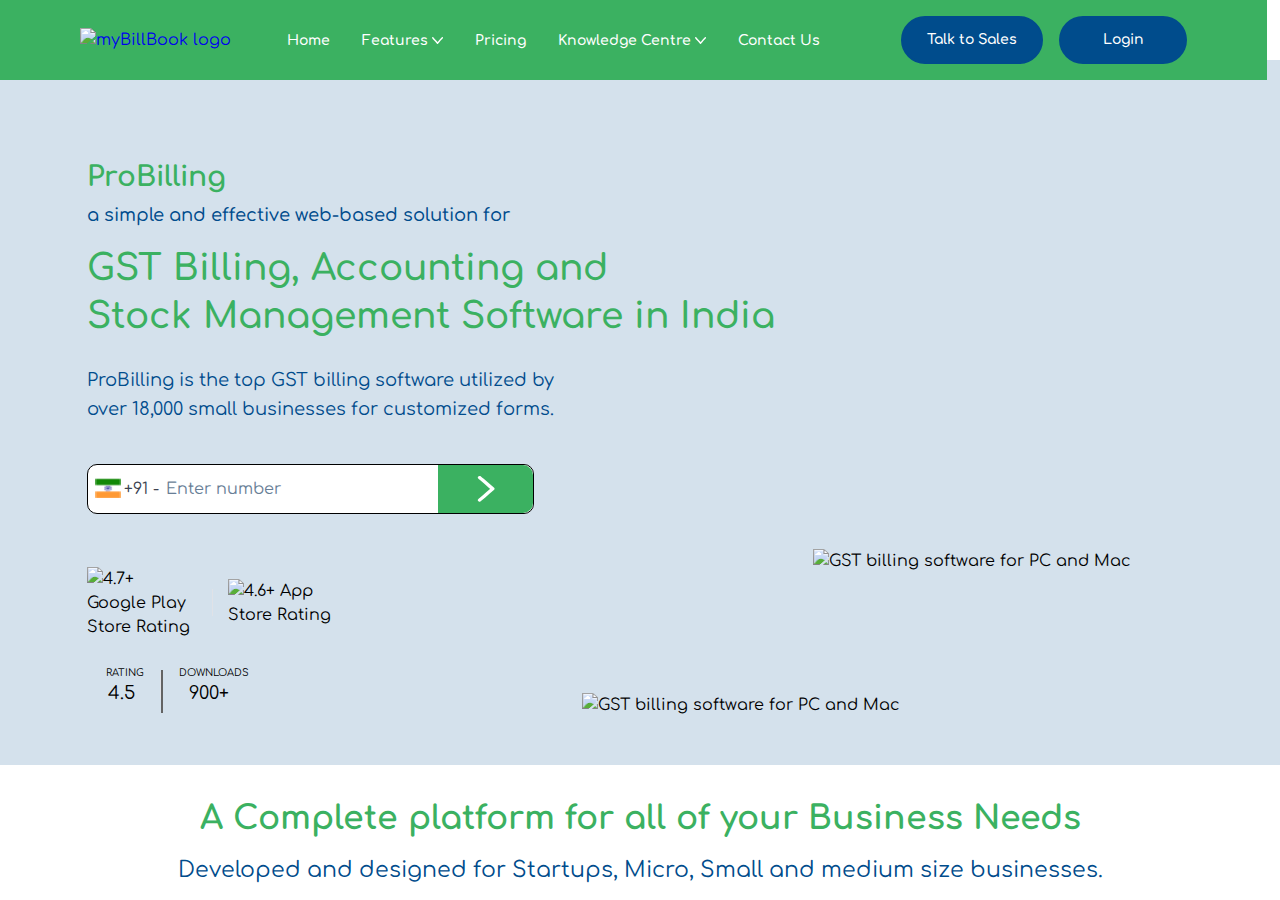
==== commit e85fe26b: "7777" ====
--- a/index.html
+++ b/index.html
@@ -178,7 +178,7 @@
       </div>
     </div>
 
-    <!-- ************header*************** -->
+    <!--*************header****************-->
 
     <div id="body" class="main-content">
       <!-- Hero -->
@@ -199,8 +199,9 @@
             <div class="input-button-container">
               <input type="number" class="form-control" placeholder="Enter number" maxlength="10" id="phone_number_1" />
               <div class="country-code-placeholder">+91 -</div>
-              <!-- <img src="assets/img/Rectangle 62.png" alt="" class="india"
-                  width="25.67px" height="19.97"> -->
+
+              <img src="assets/img/Rectangle 62.png" alt="" class="india" width="25.67px" height="19.97">
+
               <button class="log-reg-btn">
 
                 <svg width="18" height="27" viewBox="0 0 18 27" fill="none" xmlns="http://www.w3.org/2000/svg">
@@ -810,6 +811,10 @@
           width: 278.7px;
         }
 
+        .Compliance-6:hover {
+          background-color: rgba(59, 177, 97, 0.2);
+        }
+
         @media (max-width: 991px) {
           .Compliance-6 {
             white-space: initial;
@@ -818,7 +823,7 @@
         }
 
         .Compliance-7 {
-          font-family: Comfortaa, sans-serif;
+          font-family: 'Comfortaa';
           border-radius: 14.317px;
           box-shadow: 0px 0px 3.818px 0px rgba(0, 0, 0, 0.25);
           background-color: #fff;
@@ -829,6 +834,10 @@
           width: 278.7px;
         }
 
+        .Compliance-7:hover {
+          background-color: rgba(59, 177, 97, 0.2);
+        }
+
         @media (max-width: 991px) {
           .Compliance-7 {
             padding: 0 20px;
@@ -836,7 +845,7 @@
         }
 
         .Compliance-8 {
-          font-family: Comfortaa, sans-serif;
+          font-family: 'Comfortaa';
           border-radius: 14.317px;
           box-shadow: 0px 0px 3.818px 0px rgba(0, 0, 0, 0.25);
           background-color: #fff;
@@ -844,6 +853,10 @@
           justify-content: center;
           padding: 39px 33px;
           width: 334.7px;
+        }
+
+        .Compliance-8:hover {
+          background-color: rgba(59, 177, 97, 0.2);
         }
 
         @media (max-width: 991px) {
@@ -975,6 +988,7 @@
           <div class="customers-2">
             <div class="column">
               <div class="customers-3">
+
                 <div class="customers-4">
 
                   <div class="customers-5">
@@ -1048,6 +1062,7 @@
                         </div>
                       </div>
                     </div>
+
                   </div>
                 </div>
               </div>
@@ -1084,7 +1099,6 @@
                     Business Cards
                   </div>
                 </div>
-
               </div>
             </div>
 
@@ -1118,7 +1132,7 @@
           .customers {
             border-radius: 10px;
             background-color: rgba(59, 177, 97, 0.15);
-            margin-top: 44px;
+            margin-top: 6px;
             width: 1316px;
             max-width: 100%;
             padding: 15px 49px 27px;
@@ -1310,9 +1324,12 @@
           }
 
           .customers-13 {
-            font-family: Comfortaa, sans-serif;
+            font-family: 'Comfortaa';
             width: 487px;
             margin: auto 0;
+            font-weight: 700;
+            line-height: 1.5;
+            font-size: 20px;
           }
 
           .customers-14 {
@@ -1340,9 +1357,12 @@
           }
 
           .customers-15 {
-            font-family: Comfortaa, sans-serif;
+            font-family: 'Comfortaa';
             margin: auto 0;
             width: 487px;
+            font-weight: 700;
+            line-height: 1.5;
+            font-size: 20px;
           }
 
           .column-3 {
@@ -1531,16 +1551,968 @@
           }
         </style>
 
+      </section><br>
+
+      <!-- <img src="assets/img/Group 765.png" alt=""> -->
+      <section id="super-power" class="section-container super-power-section1">
+        <div class="super-power-container">
+          <div class="super-power-container-header-container">
+            <h2 class="super-power-container-header">
+              <span class="color-brand" style="margin-top: 30px;">Supporting businesses from a wide range of
+                industries</span>
+            </h2>
+          </div>
+        </div>
+
+        <div class="Business">
+          <div class="Business-2">
+            <div class="Business-3">
+              <div class="column">
+                <div class="Business-4">
+                  <div class="Business-5">Pharma</div>
+                  <div class="Business-6">Automobile</div>
+                  <div class="Business-7">General Store</div>
+                  <div class="Business-8">Agriculture</div>
+                </div>
+              </div>
+              <div class="column-2" id="div1">
+                <div class="Business-9">
+                  <img loading="lazy" src="assets/img/Asset 2@2x-8 1.png" class="Business-img" />
+                </div>
+              </div>
+            </div>
+          </div>
+        </div>
       </section>
 
-      <!-- <img src="assets/img/Group 765.png" alt=""> -->
-      <div class="super-power-container-pocket">
-        <div class="super-power-container-header-container-pocket">
-          <h2 class="super-power-container-header-pocket">
-            <span class="color-brand">Supporting Businesses from a wide range of industries</span>
-          </h2>
+
+      <style>
+        .Business {
+          border-radius: 10px;
+          background-color: rgba(0, 76, 140, 0.1);
+          display: flex;
+          margin-top: 0px;
+          width: 100%;
+          max-width: 1316px;
+          flex-direction: column;
+          padding: 17px 35px 38px;
+        }
+
+        @media (max-width: 991px) {
+          .Business {
+            max-width: 100%;
+            margin-top: 40px;
+            padding: 0 20px;
+          }
+        }
+
+        @media (max-width: 991px) {
+          .Business-2 {
+            max-width: 100%;
+          }
+        }
+
+        .Business-3 {
+          gap: 20px;
+          display: flex;
+        }
+
+        @media (max-width: 991px) {
+          .Business-3 {
+            flex-direction: column;
+            align-items: stretch;
+            gap: 0px;
+          }
+        }
+
+        .Business-4 {
+          display: flex;
+          flex-grow: 1;
+          flex-direction: column;
+          font-size: 21px;
+          color: #414042;
+          font-weight: 600;
+          text-align: center;
+          line-height: 150%;
+        }
+
+        @media (max-width: 991px) {
+          .Business-4 {
+            margin-top: 21px;
+          }
+        }
+
+        .Business-5 {
+          font-family: 'Comfortaa';
+          background-color: white;
+          box-shadow: 0px 0px 3.818px 0px rgba(0, 0, 0, 0.25);
+          align-items: center;
+          justify-content: center;
+          padding: 39px 60px;
+          width: 624px;
+          margin-top: 25px;
+        }
+
+        @media (max-width: 991px) {
+          .Business-5 {
+            padding: 0 20px;
+          }
+        }
+
+        .Business-6 {
+          font-family: 'Comfortaa';
+          box-shadow: 0px 0px 3.818px 0px rgba(0, 0, 0, 0.25);
+          background-color: #fff;
+          margin-top: 21px;
+          align-items: center;
+          white-space: nowrap;
+          justify-content: center;
+          padding: 40px 60px;
+          width: 624px;
+        }
+
+        @media (max-width: 991px) {
+          .Business-6 {
+            white-space: initial;
+            padding: 0 20px;
+          }
+        }
+
+        .Business-7 {
+          font-family: 'Comfortaa';
+          box-shadow: 0px 0px 3.818px 0px rgba(0, 0, 0, 0.25);
+          background-color: #fff;
+          margin-top: 21px;
+          align-items: center;
+          justify-content: center;
+          padding: 39px 60px;
+          width: 624px;
+        }
+
+        @media (max-width: 991px) {
+          .Business-7 {
+            padding: 0 20px;
+          }
+        }
+
+        .Business-8 {
+          font-family: 'Comfortaa';
+          box-shadow: 0px 0px 3.818px 0px rgba(0, 0, 0, 0.25);
+          background-color: #fff;
+          margin-top: 21px;
+          justify-content: center;
+          padding: 39px 33px;
+          width: 678px;
+        }
+
+        @media (max-width: 991px) {
+          .Business-8 {
+            padding: 0 20px;
+          }
+        }
+
+        .Business-img {
+          aspect-ratio: 1.15;
+          object-fit: auto;
+          object-position: center;
+          width: 504px;
+          height: 538px;
+          align-self: center;
+          max-width: 100%;
+        }
+      </style><br>
+
+
+      <section id="super-power" class="section-container super-power-section1">
+        <div class="super-power-container">
+          <div class="super-power-container-header-container">
+            <h2 class="super-power-container-header">
+              <span class="color-brand" style="margin-top: 30px;">A lot more than you can imagine</span>
+            </h2>
+          </div>
         </div>
-      </div>
+
+        <div class="customers">
+          <div class="customers-2">
+            <div class="column">
+              <div class="customers-3">
+
+                <div class="card-4">
+
+                  <div class="card-5 d-flex flex-column justify-content-end">
+                    <img loading="lazy" src="assets/img/Rectangle 122.png" class="card-back img-fluid">
+                    <img loading="lazy" src="assets/img/Frame (3).png" class="card-img img-fluid" />
+                    <div class="card-6">
+                      App available in English, Hindi,
+                      <br />
+                      Hinglish, Gujarati, Tamil
+                    </div>
+                  </div>
+
+                  <div class="card-7">
+                    <img loading="lazy" src="assets/img/Rectangle 122.png" class="card-back img-fluid">
+                    <img loading="lazy" src="assets/img/chat-icon 1.png" class="card-img1 img-fluid" />
+                    <div class="card-8">
+                      Customer Support in your
+                      <br />
+                      preferred language
+                    </div>
+                  </div>
+
+
+                  <div class="card-9">
+                    <img loading="lazy" src="assets/img/Rectangle 122.png" class="card-back img-fluid">
+                    <img loading="lazy" src="assets/img/whatsapp-icon 1.png" class="card-img2 img-fluid" />
+                    <div class="card-10">
+                      24x7 support through Call, WhatApp,
+                      <br />
+                      Chat or Email
+                    </div>
+                  </div>
+                </div>
+              </div>
+            </div>
+          </div>
+
+
+          <div class="customers-4">
+            <div class="customers-5">
+              <div class="column-2">
+
+                <div class="card-11">
+
+                  <div class="card-12">
+                    <img loading="lazy" src="assets/img/Rectangle 122.png" class="card-back img-fluid">
+                    <img loading="lazy" src="assets/img/cloud-upload-icon 1.png" class="card-img3 img-fluid" />
+                    <div class="card-13">
+                      Secure data storage
+                      <br />
+                      withfull encryption
+                      <br />
+                      on Cloud
+                    </div>
+                  </div>
+
+                  <div class="card-14">
+                    <img loading="lazy" src="assets/img/Rectangle 122.png" class="card-back img-fluid">
+                    <img loading="lazy" src="assets/img/result-pass-icon 1.png" class="card-img4 img-fluid" />
+                    <div class="card-15">
+                      Transparent Policies &
+                      <br />
+                      No Hidden Charges
+                    </div>
+                  </div>
+
+                  <div class="card-16">
+                    <img loading="lazy" src="assets/img/Rectangle 122.png" class="card-back img-fluid">
+                    <img loading="lazy" src="assets/img/computer-repair-icon 1.png" class="card-img5 img-fluid" />
+                    <div class="card-17">
+                      Regular Software
+                      <br />
+                      Updates & Feature
+                      <br />
+                      Upgrades
+                    </div>
+                  </div>
+
+                  <div class="card-18">
+                    <img loading="lazy" src="assets/img/Rectangle 122.png" class="card-back img-fluid">
+                    <img loading="lazy" src="assets/img/couple-icon 1.png" class="card-img6 img-fluid" />
+                    <div class="card-19">
+                      Be a part of MSME
+                      <br />
+                      exclusive community
+                    </div>
+                  </div>
+
+
+                </div>
+              </div>
+            </div>
+          </div>
+      </section>
+
+
+      <style>
+        .card-back {
+          max-width: 100%;
+          width: 61.58px;
+          height: 61.58px;
+          padding-left: 20px;
+          padding-top: 14px;
+        }
+
+        .card-img {
+          max-width: 100%;
+          width: 51.96px;
+          height: 32.71px;
+          padding-left: 24px;
+          position: absolute;
+          padding-top: 28px;
+        }
+
+        .card-img1 {
+          max-width: 100%;
+          width: 35.6px;
+          height: 35.6px;
+          padding-left: 32px;
+          position: absolute;
+          padding-top: 28px;
+        }
+
+        .card-img2 {
+          max-width: 100%;
+          width: 39.45px;
+          height: 39.45px;
+          padding-left: 32px;
+          position: absolute;
+          padding-top: 28px;
+        }
+
+        .card-img3 {
+          max-width: 100%;
+          width: 36.56px;
+          height: 27.09px;
+          padding-left: 32px;
+          position: absolute;
+          padding-top: 28px;
+        }
+
+        .card-img4 {
+          max-width: 100%;
+          width: 30.79px;
+          height: 37.53px;
+          padding-left: 32px;
+          position: absolute;
+          padding-top: 28px;
+        }
+
+        .card-img5 {
+          max-width: 100%;
+          width: 51.96px;
+          height: 28.87px;
+          padding-left: 24px;
+          position: absolute;
+          padding-top: 31px;
+        }
+
+        .card-img6 {
+          max-width: 100%;
+          width: 44.26px;
+          height: 35.06px;
+          padding-left: 28px;
+          position: absolute;
+          padding-top: 27px;
+        }
+
+
+        .card-6 {
+          padding-top: 103px;
+          font-size: 16.24px;
+          margin-left: 21px;
+          position: absolute;
+        }
+
+        .card-8 {
+          padding-top: 103px;
+          font-size: 16.24px;
+          margin-left: 21px;
+          position: absolute;
+        }
+
+        .card-10 {
+          padding-top: 103px;
+          font-size: 16.24px;
+          margin-left: 21px;
+          position: absolute;
+        }
+
+        .card-13 {
+          padding-top: 103px;
+          font-size: 16.24px;
+          position: absolute;
+          margin-left: 22px;
+        }
+
+        .card-15 {
+          padding-top: 103px;
+          font-size: 16.24px;
+          position: absolute;
+          margin-left: 22px;
+        }
+
+        .card-17 {
+          padding-top: 103px;
+          font-size: 16.24px;
+          position: absolute;
+          margin-left: 22px;
+        }
+
+        .card-19 {
+          padding-top: 103px;
+          font-size: 16.24px;
+          position: absolute;
+          margin-left: 22px;
+        }
+
+
+        .card-5 {
+          position: relative;
+          display: flex;
+          gap: 20px;
+          justify-content: space-between;
+          flex: -2;
+          max-width: 100%;
+          background-color: white;
+          width: 400.27px;
+          height: 230.93px;
+          border-radius: 10px;
+        }
+
+        .card-7 {
+          display: flex;
+          gap: 20px;
+          justify-content: space-between;
+          flex: -2;
+          max-width: 100%;
+          background-color: white;
+          width: 400.27px;
+          height: 230.93px;
+          border-radius: 10px;
+        }
+
+        .card-9 {
+          display: flex;
+          gap: 20px;
+          justify-content: space-between;
+          flex: -2;
+          max-width: 100%;
+          background-color: white;
+          width: 400.27px;
+          height: 230.93px;
+          border-radius: 10px;
+        }
+
+        .card-4 {
+          display: flex;
+          width: 117%;
+          gap: 20px;
+          font-size: 20px;
+          color: #151515;
+          font-weight: 600;
+          line-height: 28px;
+          padding-left: 65px;
+        }
+
+        .card-11 {
+          display: flex;
+          width: 153%;
+          gap: 20px;
+          font-size: 20px;
+          color: #151515;
+          font-weight: 600;
+          line-height: 28px;
+          padding-left: 36px;
+        }
+
+        .card-12 {
+          display: flex;
+          gap: 10px;
+          justify-content: space-between;
+          flex: -2;
+          max-width: 100%;
+          background-color: white;
+          width: 299.24px;
+          height: 230.93px;
+          border-radius: 10px;
+          margin-top: 20px;
+        }
+
+        .card-14 {
+          display: flex;
+          gap: 10px;
+          justify-content: space-between;
+          flex: -2;
+          max-width: 100%;
+          background-color: white;
+          width: 299.24px;
+          height: 230.93px;
+          border-radius: 10px;
+          margin-top: 20px;
+        }
+
+        .card-16 {
+          display: flex;
+          gap: 10px;
+          justify-content: space-between;
+          flex: -2;
+          max-width: 100%;
+          background-color: white;
+          width: 299.24px;
+          height: 230.93px;
+          border-radius: 10px;
+          margin-top: 20px;
+        }
+
+        .card-18 {
+          display: flex;
+          gap: 10px;
+          justify-content: space-between;
+          flex: -2;
+          max-width: 100%;
+          background-color: white;
+          width: 299.24px;
+          height: 230.93px;
+          border-radius: 10px;
+          margin-top: 20px;
+        }
+      </style><br>
+
+      <section id="super-power" class="section-container super-power-section1">
+        <div class="super-power-container">
+          <div class="super-power-container-header-container">
+          </div>
+        </div>
+        <div class="mobile">
+          <div class="mobile-2">
+            <div class="mobile-3">
+              <div class="column">
+                <div class="mobile-4">
+
+                  <div class="mobile-5">
+                    <h2 class="h5">Lifetime free basic usage</h2>
+                    <p>Using our free GST accounting and
+                      <br />
+                      billing software, you can seamlessly
+                      <br />
+                      create custom invoices.
+                      Further, you can
+                      <br />
+                      manage your dashboard and track
+                      <br />
+                      inventory items. The free access
+                      <br />
+                      provides you use
+                      many other useful
+                      <br />
+                      features.
+                    </p>
+                    <p class="btn">Read More</p>
+                  </div>
+
+                  <div class="mobile-6">
+                    <h2 class="h5">Track your business status</h2>
+                    <p>Makes the entire management process
+                      <br />
+                      seamless.You can check the business cash
+                      <br />
+                      flow, inventory status,open orders, and
+                      <br />
+                      payment update in one place.
+                    </p>
+                    <p class="btn">Read More</p>
+                  </div>
+
+                  <div class="mobile-7">
+                    <h2 class="h5">Manage cashflow seamlessly</h2>
+                    <p>GST billing & accounting software allows
+                      <br />
+                      businesses to record transactions.It
+                      <br />
+                      helps track payments. Over 1 crore
+                      <br />
+                      businesses have tried out our free
+                      <br />
+                      billing software features. Cashflow
+                      <br />
+                      managemnt is widely used for their
+                      <br />
+                      billing,accounting, and many more
+                    </p>
+                    <p class="btn">Read More</p>
+                  </div>
+
+                </div>
+              </div>
+
+              <div class="column-2" id="div1">
+                <div class="mobile-9">
+                  <img loading="lazy" src="assets/img/image-147.png" class="mobile-img" />
+                </div>
+              </div>
+
+
+              <div class="column-3">
+                <div class="mobile-10">
+
+                  <div class="mobile-11">
+                    <h2 class="h5">Keep data safe with backups</h2>
+                    <p>
+                      Using our free GST software for billing
+                      <br />
+                      in India, you can set up an automatic
+                      <br />
+                      data backup,
+                      allowing you to safeguard
+                      <br />
+                      the data stored in the app. For
+                      <br />
+                      additional safety, you can create a
+                      local
+                      <br />
+                      backup too.
+                    </p>
+                    <p class="btn">Read More</p>
+                  </div>
+
+                  <div class="mobile-12">
+                    <h2 class="h5">Online / Offline billing</h2>
+                    <p>Using our billing tool, you need not stop
+                      <br />
+                      business operations due to weak
+                      <br />
+                      internet connectivity.
+                      You can use the
+                      <br />
+                      offline billing features in the app to
+                      <br />
+                      generate bills.
+                    </p>
+                    <p class="btn">Read More</p>
+                  </div>
+
+                  <div class="mobile-13">
+                    <h2 class="h5">Plan your inventory space</h2>
+                    <p>Using our GST billing software, you can
+                      <br />
+                      keep track of available items in your
+                      <br />
+                      store. It can help
+                      you set up low
+                      <br />
+                      inventory alerts to place advance
+                      <br />
+                      orders and detect possible theft.
+                    </p>
+                    <p class="btn">Read More</p>
+                  </div>
+
+                </div>
+              </div>
+
+            </div>
+          </div>
+        </div>
+      </section>
+
+
+      <style>
+        .mobile {
+          border-radius: 10px;
+          background-color: rgba(0, 76, 140, 0.1);
+          display: flex;
+          margin-top: 0px;
+          width: 100%;
+          height: 759px;
+          max-width: 1316px;
+          flex-direction: column;
+          padding: 17px 35px 38px;
+        }
+
+        @media (max-width: 991px) {
+          .mobile {
+            max-width: 100%;
+            margin-top: 40px;
+            padding: 0 20px;
+          }
+        }
+
+        @media (max-width: 991px) {
+          .mobile-2 {
+            max-width: 100%;
+          }
+        }
+
+        .mobile-3 {
+          gap: 20px;
+          display: flex;
+        }
+
+        @media (max-width: 991px) {
+          .mobile-3 {
+            flex-direction: column;
+            align-items: stretch;
+            gap: 0px;
+          }
+        }
+
+        .mobile-4 {
+          display: flex;
+          flex-grow: 1;
+          flex-direction: column;
+          font-size: 21px;
+          color: #414042;
+          font-weight: 600;
+          text-align: center;
+          line-height: 150%;
+        }
+
+        @media (max-width: 991px) {
+          .mobile-4 {
+            margin-top: 21px;
+          }
+        }
+
+        .mobile-5 {
+          font-family: 'Comfortaa';
+          width: 448px;
+          margin-top: 25px;
+          padding-left: 40px;
+        }
+
+        .mobile-5 .h5 {
+          font-size: 24px;
+          color: #004C8C;
+        }
+
+        .mobile-5 p {
+          font-size: 14px;
+          line-height: 22px;
+        }
+
+        .btn {
+          color: #3bb161;
+          font-size: 14px;
+        }
+
+        @media (max-width: 991px) {
+          .mobile-5 {
+            padding: 0 20px;
+          }
+        }
+
+        .mobile-6 {
+          font-family: 'Comfortaa';
+          width: 421px;
+          margin-top: 41px;
+          padding-left: 40px;
+        }
+
+        .mobile-6 .h5 {
+          font-size: 24px;
+          color: #004C8C;
+        }
+
+        .mobile-6 p {
+          font-size: 14px;
+          line-height: 22px;
+        }
+
+        @media (max-width: 991px) {
+          .mobile-6 {
+            white-space: initial;
+            padding: 0 20px;
+          }
+        }
+
+        .mobile-7 {
+          font-family: 'Comfortaa';
+          width: 421px;
+          margin-top: 39px;
+          padding-left: 40px;
+        }
+
+        .mobile-7 .h5 {
+          font-size: 24px;
+          color: #004C8C;
+        }
+
+        .mobile-7 p {
+          font-size: 14px;
+          line-height: 22px;
+        }
+
+        @media (max-width: 991px) {
+          .mobile-7 {
+            padding: 0 20px;
+          }
+        }
+
+        .mobile-11 {
+          font-family: 'Comfortaa';
+          width: 421px;
+          margin-top: 39px;
+          padding-left: 17px;
+        }
+
+        .mobile-11 .h5 {
+          font-size: 24px;
+          color: #004C8C;
+        }
+
+        .mobile-11 p {
+          font-size: 14px;
+          line-height: 22px;
+        }
+
+
+        @media (max-width: 991px) {
+          .mobile-11 {
+            padding: 0 20px;
+          }
+        }
+
+
+        .mobile-12 {
+          font-family: 'Comfortaa';
+          width: 421px;
+          margin-top: 39px;
+          padding-left: 17px;
+        }
+
+        .mobile-12 .h5 {
+          font-size: 24px;
+          color: #004C8C;
+        }
+
+        .mobile-12 p {
+          font-size: 14px;
+          line-height: 22px;
+        }
+
+
+        @media (max-width: 991px) {
+          .mobile-12 {
+            padding: 0 20px;
+          }
+        }
+
+
+        .mobile-13 {
+          font-family: 'Comfortaa';
+          width: 421px;
+          margin-top: 39px;
+          padding-left: 17px;
+        }
+
+        .mobile-13 .h5 {
+          font-size: 24px;
+          color: #004C8C;
+        }
+
+        .mobile-13 p {
+          font-size: 14px;
+          line-height: 22px;
+        }
+
+
+        @media (max-width: 991px) {
+          .mobile-13 {
+            padding: 0 20px;
+          }
+        }
+
+        .mobile-img {
+          aspect-ratio: 1.15;
+          object-fit: auto;
+          object-position: center;
+          width: 504px;
+          height: 538px;
+          align-self: center;
+          max-width: 141%;
+          width: 387px;
+          height: 459px;
+          padding-top: 463px;
+          margin: -271px;
+          padding-left: 202px;
+        }
+      </style><br>
+
+
+
+
+      <!-- footer start -->
+      <!-- <footer class="site-footer"> -->
+      <!-- <div class="footer-content">
+          <div class="footerimgs">
+            <img src="Group (11).png" class="fimg"><br>
+            <img src="Rectangle.png" class="fimg1">
+          </div>
+          <div class="footer-section">
+            <h4 class="menu">Menu</h4>
+            <ul>
+              <li><a href="#">Features</a></li><br>
+              <li><a href="#">Pricing</a></li><br>
+              <li><a href="#">Knowledge Center</a></li><br>
+            </ul>
+          </div>
+          <div class="footer-section">
+            <h4 class="software">Software</h4>
+            <ul>
+              <li><a href="#">Invoicing Software</a></li><br>
+              <li><a href="#">Inventory Management Software</a></li><br>
+              <li><a href="#">Retail POS Software</a></li><br>
+              <li><a href="#">Accounting Software</a></li><br>
+              <li><a href="#">Billing Software for PC</a></li><br>
+              <li><a href="#">Offline Billing Software</a></li><br>
+              <li><a href="#">E-Invoicing Software</a></li><br>
+              <li><a href="#">e-Way Bills Software</a></li><br>
+            </ul>
+          </div>
+          <div class="footer-section">
+            <div class="contact-cards"> -->
+      <!-- Card 1 -->
+      <!-- <div class="contact-card">
+                <p class="cdh1">Get In Touch</p>
+                <div class="location">
+                  <img src="Group.png" class="locationimg" height="28.99px" width="28.99px">
+                  <p class="address">No 13, S, IBG House Sharv Plaza, 295, Manjri Road, Hadapsar, Pune,
+                    Maharashtra 411028</p>
+                </div>
+              </div><br> -->
+
+      <!-- Card 2 -->
+      <!-- <div class="contact-card">
+                <div class="contact">
+                  <div class="cimgs" style="display: block; margin-right: 20px;"> -->
+      <!-- <img src="Group (1).png" height="28.99px" width="28.99px" alt=""><br><br> -->
+      <!-- <img src="Vector (5).png" height="29.99px" width="28.99px" alt=""> -->
+      <!-- </div>
+                  <p>Toll Free Number:18002661294
+                    Phone Number: 020 67491919<br>
+                    Mail ID:Connect@ProMunim.com</p>
+                </div>
+              </div><br><br> -->
+
+      <!-- <div class="icon">
+                <p>Connect with Us</p> -->
+      <!-- <div class="img"><img src="Vector (7).png" alt=""></div> -->
+      <!-- <div class="img"><img src="Group (4).png" alt=""></div> -->
+      <!-- <div class="img"><img src="Vector (8).png" alt=""></div> -->
+      <!-- <div class="img"><img src="Vector (9).png" alt=""></div> -->
+      <!-- <div class="img"><img src="Group (5).png" alt=""></div> -->
+      <!-- </div><br>
+
+              <div class="app">
+                <a class="download" href="#">Download App</a> -->
+      <!-- <img src="pngegg-01.png" alt=""> -->
+      <!-- <img src="pngegg-02.png" alt=""> -->
+      <!-- </div>
+
+            </div>
+          </div> -->
+      <!-- <div class="footer-section">
+                <h4>Connect with Us</h4>
+                <a href="#">Download App</a>
+            </div> -->
+      <!-- </div>
+        <div class="footer-bottom">
+          <p>Copyright © 2022 ProMunim. All Rights Reserved.</p>
+        </div>-->
+      <!-- </footer> -->
+
+
+      <!-- footer end -->
 
 
       <div class="login-backdrop d-none-imp" id="login_backdrop_id"></div>
--- a/static-assets/styles/landing-page-styles.css
+++ b/static-assets/styles/landing-page-styles.css
@@ -1,3 +1,5 @@
+@import url('https://fonts.googleapis.com/css2?family=Comfortaa:wght@300..700&display=swap');
+
 body {
   font-family: 'Comfortaa';
 }
@@ -704,7 +706,7 @@
 .hero-container .input-button-container .country-code-placeholder,
 .start-using-section .input-button-container .country-code-placeholder {
   position: absolute;
-  left: 24px;
+  left: 36px;
   top: 50%;
   transform: translateY(-50%);
   font-family: 'Comfortaa';
@@ -725,6 +727,7 @@
   line-height: 24px;
   padding: 0;
   border: none;
+  padding-left: 14px;
 }
 
 .hero-container .input-button-container .log-reg-btn,
@@ -745,6 +748,12 @@
   font-weight: 400;
   line-height: 24px;
   z-index: 100;
+}
+
+.india {
+  position: absolute;
+  margin-left: -57px;
+  padding-top: 13px;
 }
 
 .hero-container-column-1-ab .input-button-container {
@@ -3319,4 +3328,8 @@
 
 /* .buttons button.active {
   background-color: ;
-} */+} */
+
+
+
+/* ---------------------------- */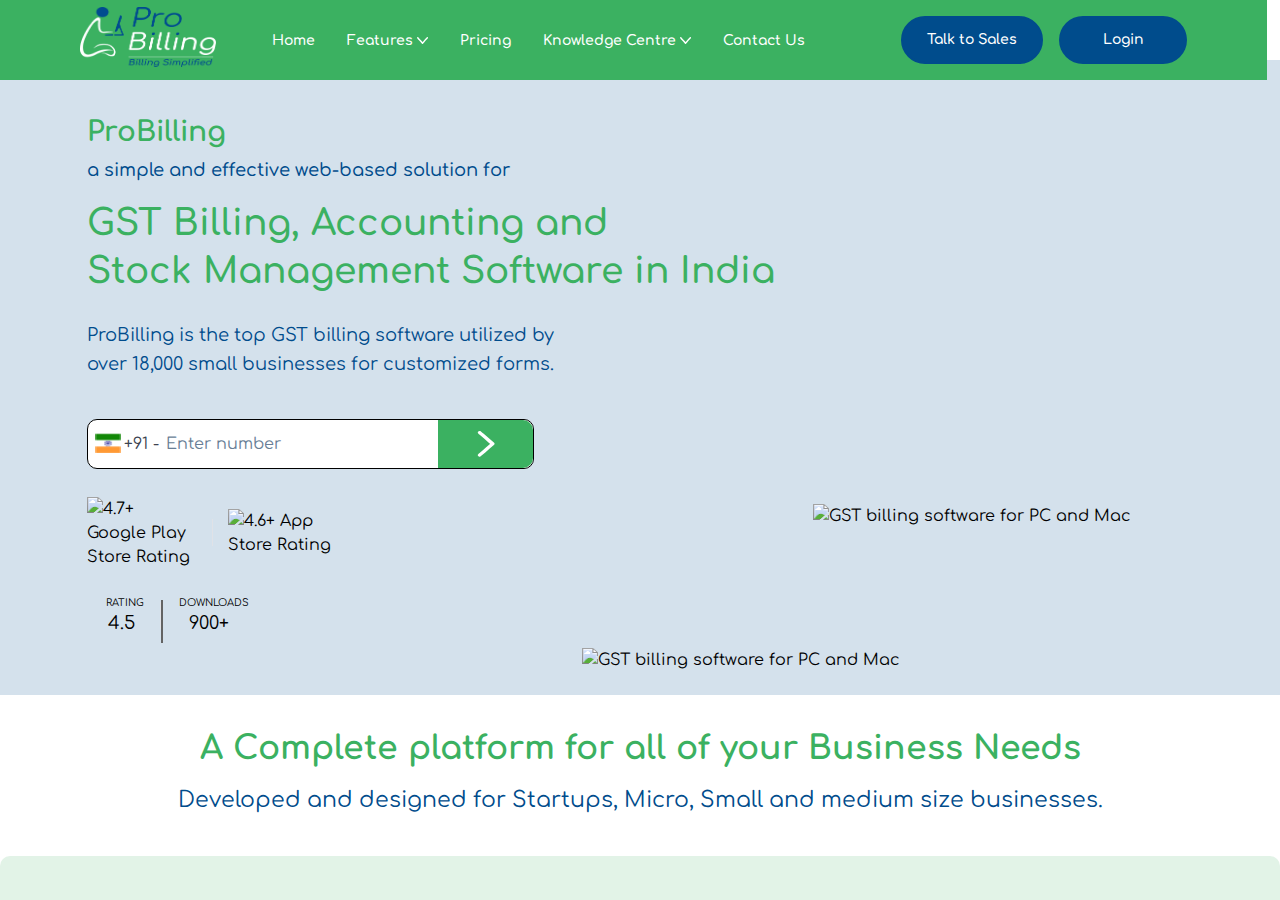
==== commit cf202dcc: "9999" ====
--- a/index.html
+++ b/index.html
@@ -66,7 +66,7 @@
         <div class="header-options">
           <div class="cursor-pointer d-flex align-items-center" onclick="navigateToHome()">
             <a href="index.html">
-              <img src="assets/img/Logo-01.png" alt="myBillBook logo" height="52px" width="126" />
+              <img src="assets/img/Layer_1.png" alt="myBillBook logo" height="60px" width="136" />
             </a>
           </div>
           <div class="header-options-divider"></div>
@@ -1564,15 +1564,38 @@
           </div>
         </div>
 
+        <style>
+          .scroll-container {
+            /* width: 591px; */
+            /* Set a width for the scrollable container */
+            height: 482px;
+            /* Set a height for the scrollable container */
+            /* border: 1px solid #ccc; */
+            /* Optional: Add a border to the container */
+            overflow-y: auto;
+            /* Enable vertical scrolling */
+            padding: 10px;
+            /* Optional: Add padding to the container */
+          }
+        </style>
+
         <div class="Business">
           <div class="Business-2">
             <div class="Business-3">
               <div class="column">
                 <div class="Business-4">
-                  <div class="Business-5">Pharma</div>
-                  <div class="Business-6">Automobile</div>
-                  <div class="Business-7">General Store</div>
-                  <div class="Business-8">Agriculture</div>
+                  <div class="scroll-container">
+                    <div class="Business-5">Pharma</div>
+                    <div class="Business-6">Automobile</div>
+                    <div class="Business-7">General Store</div>
+                    <div class="Business-8">Agriculture</div>
+                    <div class="Business-10">Electronics</div>
+                    <div class="Business-11">FMCG</div>
+                    <div class="Business-12">Hardware</div>
+                    <div class="Business-13">Services</div>
+                    <div class="Business-14">Mobile and Accessoris</div>
+                    <div class="Business-15">Garments</div>
+                  </div>
                 </div>
               </div>
               <div class="column-2" id="div1">
@@ -1707,6 +1730,103 @@
 
         @media (max-width: 991px) {
           .Business-8 {
+            padding: 0 20px;
+          }
+        }
+
+
+        .Business-10 {
+          font-family: 'Comfortaa';
+          box-shadow: 0px 0px 3.818px 0px rgba(0, 0, 0, 0.25);
+          background-color: #fff;
+          margin-top: 21px;
+          justify-content: center;
+          padding: 39px 33px;
+          width: 678px;
+        }
+
+        @media (max-width: 991px) {
+          .Business-10 {
+            padding: 0 20px;
+          }
+        }
+
+        .Business-11 {
+          font-family: 'Comfortaa';
+          box-shadow: 0px 0px 3.818px 0px rgba(0, 0, 0, 0.25);
+          background-color: #fff;
+          margin-top: 21px;
+          justify-content: center;
+          padding: 39px 33px;
+          width: 678px;
+        }
+
+        @media (max-width: 991px) {
+          .Business-11 {
+            padding: 0 20px;
+          }
+        }
+
+        .Business-12 {
+          font-family: 'Comfortaa';
+          box-shadow: 0px 0px 3.818px 0px rgba(0, 0, 0, 0.25);
+          background-color: #fff;
+          margin-top: 21px;
+          justify-content: center;
+          padding: 39px 33px;
+          width: 678px;
+        }
+
+        @media (max-width: 991px) {
+          .Business-12 {
+            padding: 0 20px;
+          }
+        }
+
+        .Business-13 {
+          font-family: 'Comfortaa';
+          box-shadow: 0px 0px 3.818px 0px rgba(0, 0, 0, 0.25);
+          background-color: #fff;
+          margin-top: 21px;
+          justify-content: center;
+          padding: 39px 33px;
+          width: 678px;
+        }
+
+        @media (max-width: 991px) {
+          .Business-13 {
+            padding: 0 20px;
+          }
+        }
+
+        .Business-14 {
+          font-family: 'Comfortaa';
+          box-shadow: 0px 0px 3.818px 0px rgba(0, 0, 0, 0.25);
+          background-color: #fff;
+          margin-top: 21px;
+          justify-content: center;
+          padding: 39px 33px;
+          width: 678px;
+        }
+
+        @media (max-width: 991px) {
+          .Business-14 {
+            padding: 0 20px;
+          }
+        }
+
+        .Business-15 {
+          font-family: 'Comfortaa';
+          box-shadow: 0px 0px 3.818px 0px rgba(0, 0, 0, 0.25);
+          background-color: #fff;
+          margin-top: 21px;
+          justify-content: center;
+          padding: 39px 33px;
+          width: 678px;
+        }
+
+        @media (max-width: 991px) {
+          .Business-15 {
             padding: 0 20px;
           }
         }
--- a/static-assets/styles/landing-page-styles.css
+++ b/static-assets/styles/landing-page-styles.css
@@ -618,6 +618,7 @@
   display: flex;
   width: calc(100% - 160px);
   position: relative;
+  padding-top: 45px;
 }
 
 .hero-container-column-1 {
@@ -675,14 +676,14 @@
 .hero-mobile-web {
   position: absolute;
   left: 111%;
-  width: 165%;
+  width: 169%;
   bottom: -204px;
 }
 
 .hero-mobile-web1 {
   position: absolute;
   left: 163%;
-  width: 88%;
+  width: 91%;
   bottom: -60px;
 }
 
@@ -780,7 +781,7 @@
   display: flex;
   align-items: center;
   gap: 15px;
-  margin-top: 53px;
+  margin-top: 28px;
   margin-bottom: 20px;
 }
 
@@ -3198,7 +3199,7 @@
     padding: 15px;
     width: 168px;
     margin-top: 55px;
-    margin-left: 40%;
+    margin-left: 43%;
     color: #ffffff;
     background-color: #3BB161;
     border-radius: 8px;
